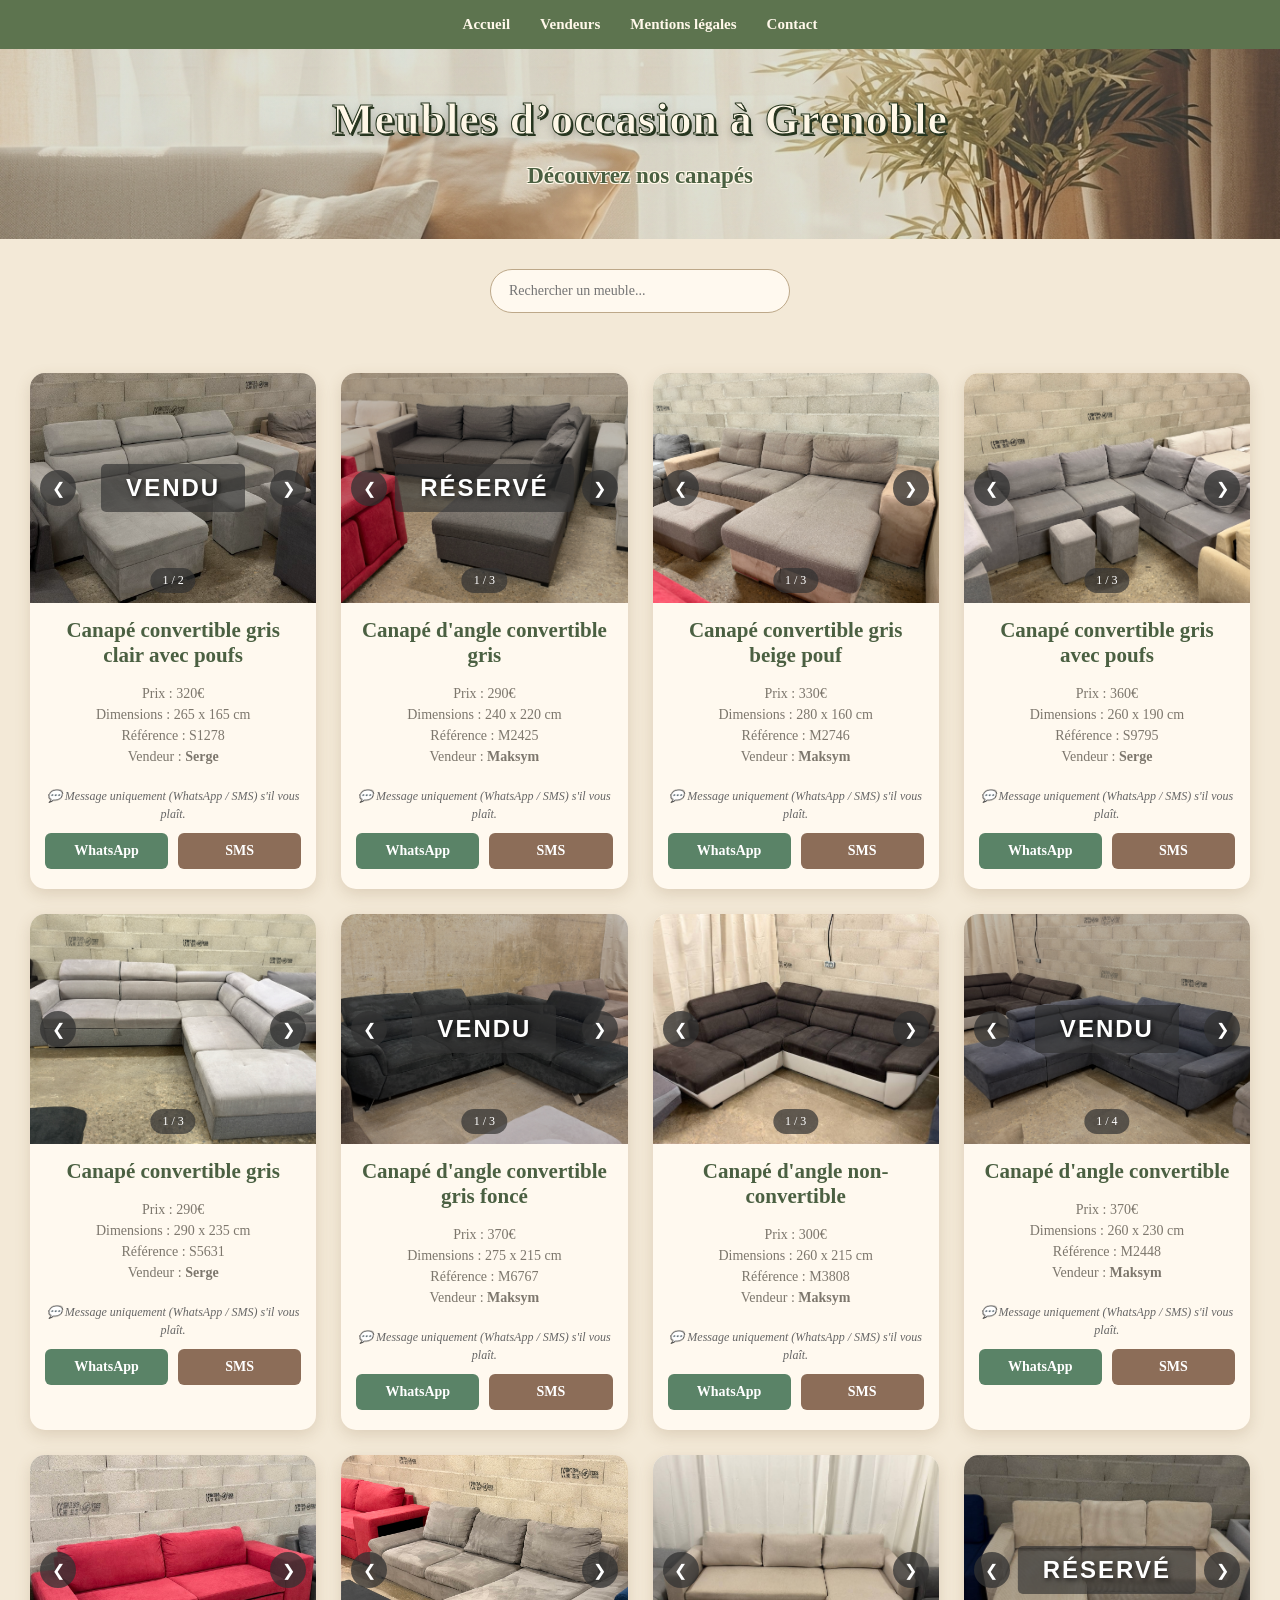
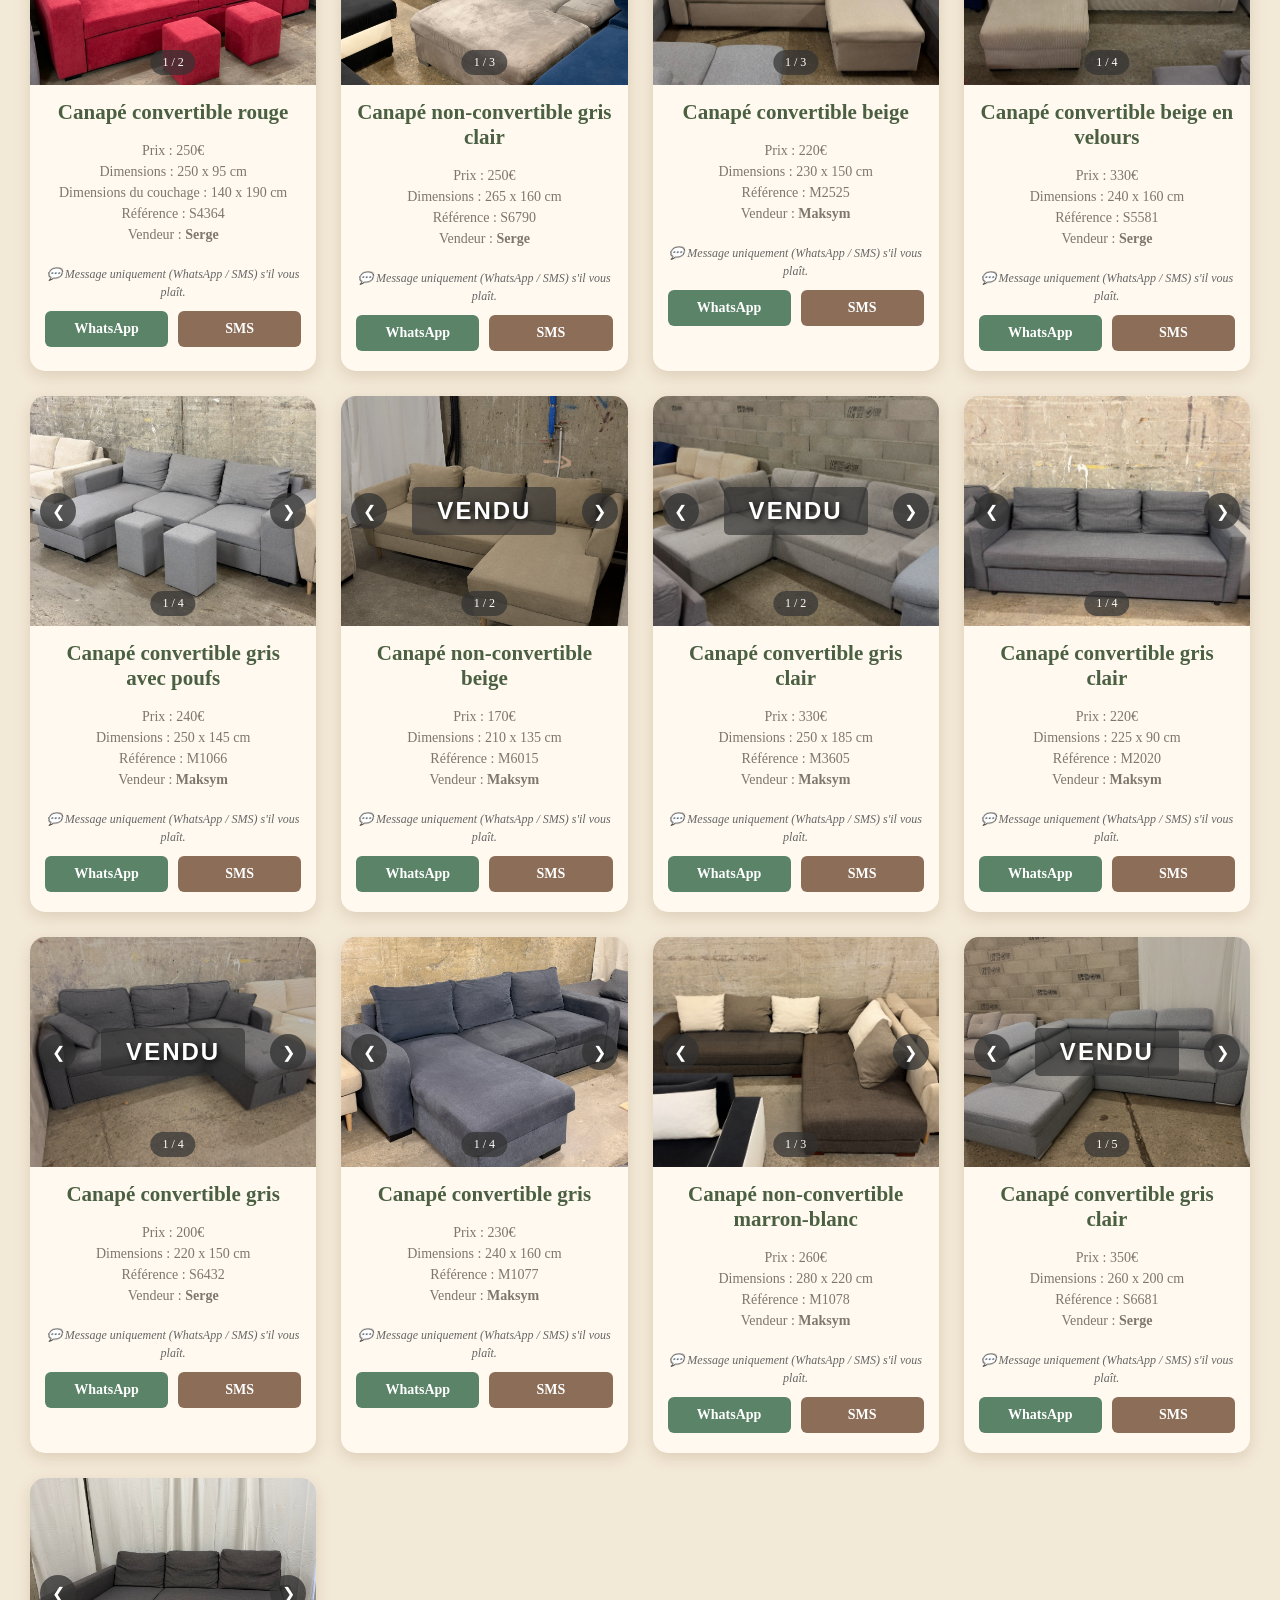
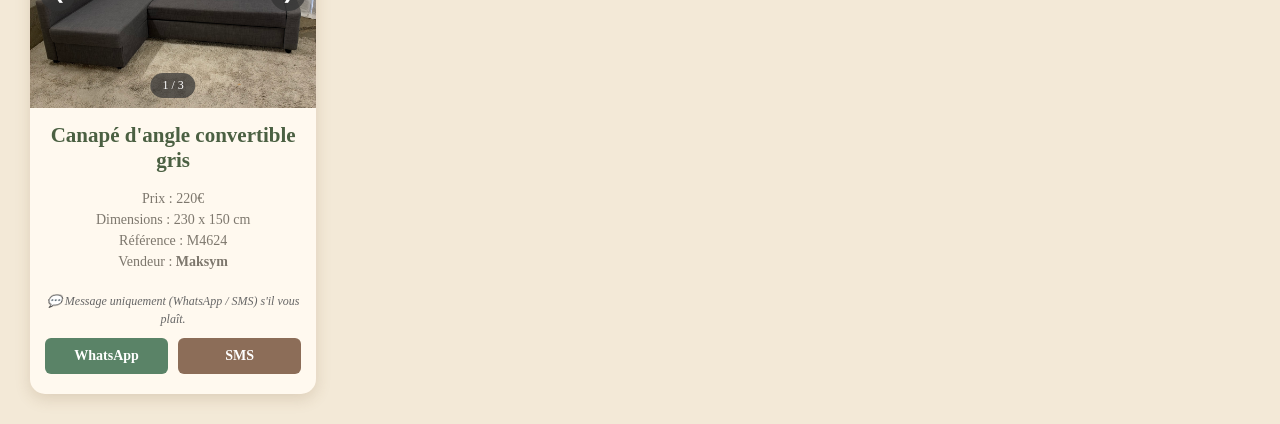
==== index.html @ 98ec1879 "update" ====
<!DOCTYPE html>
<html lang="fr">
  <head>
    <meta charset="UTF-8" />
    <meta name="viewport" content="width=device-width, initial-scale=1.0" />
    <title>Meubles d'occasion à Grenoble</title>
    <link rel="stylesheet" href="style.css" />

    <style>
      /* FENETRE CONTACT */

      .contact-modal {
        display: none;
        position: fixed;
        z-index: 9999;
        inset: 0;
        background: rgba(0, 0, 0, 0.65);
        justify-content: center;
        align-items: center;
        padding: 15px;
      }

      .contact-modal.open {
        display: flex;
      }

      .contact-modal-content {
        position: relative;
        background: #fff9ef;
        color: #4a463d;
        width: 100%;
        max-width: 480px;
        max-height: 90vh;
        overflow-y: auto;
        padding: 30px 20px;
        border-radius: 15px;
        text-align: center;
      }

      .contact-close {
        position: absolute;
        top: 8px;
        right: 15px;
        border: none;
        background: none;
        font-size: 32px;
        cursor: pointer;
        color: #4a463d;
      }

      .contact-modal-content h2 {
        margin-bottom: 15px;
      }

      .contact-modal-content > p {
        line-height: 1.6;
        margin-bottom: 20px;
      }

      .contact-person {
        background: #f3e9d7;
        padding: 18px;
        border-radius: 10px;
        margin-top: 15px;
      }

      .contact-person h3 {
        margin-bottom: 10px;
      }

      .contact-person p {
        margin-bottom: 15px;
      }

      .contact-person a {
        display: block;
        text-decoration: none;
        padding: 11px;
        margin: 9px auto;
        max-width: 230px;
        border-radius: 7px;
      }

      body.modal-open {
        overflow: hidden;
      }
    </style>
  </head>

  <body>
    <!-- NAVIGATION -->
    <nav>
      <a href="index.html">Accueil</a>
      <a href="vendeurs.html">Vendeurs</a>
      <a href="mentions-legales.html">Mentions légales</a>
      <a href="#" id="openContact">Contact</a>
    </nav>

    <!-- HEADER -->
    <header>
      <div class="header-content">
        <h1>Meubles d’occasion à Grenoble</h1>
        <p>Découvrez nos canapés</p>
      </div>
    </header>

    <!-- RECHERCHE -->
    <section class="search">
      <input
        type="text"
        id="searchInput"
        placeholder="Rechercher un meuble..."
      />
    </section>

    <!-- CATALOGUE -->
    <main id="catalog">
      <!-- PRODUIT 1 -->
      <div class="card sold">
        <div class="gallery">
          <img src="canape/griscool1.jpeg" alt="Canapé gris clair - photo 1" />
          <img src="canape/griscool2.jpeg" alt="Canapé gris clair - photo 2" />
        </div>

        <h2>Canapé convertible gris clair avec poufs</h2>
        <p>Prix : 320€</p>
        <p>Dimensions : 265 x 165 cm</p>
        <p>Référence : S1278</p>
        <p class="vendor-info">Vendeur : <strong>Serge</strong></p>

        <p class="contact-note">
          💬 Message uniquement (WhatsApp / SMS) s'il vous plaît.
        </p>

        <div class="contact-buttons">
          <a
            href="https://wa.me/33689306437?text=Bonjour%2C%20je%20suis%20int%C3%A9ress%C3%A9(e)%20par%20le%20canap%C3%A9%20convertible%20gris%20clair%20avec%20poufs.%0A%0AR%C3%A9f%C3%A9rence%20%3A%20S1278%0APrix%20%3A%20320%20%E2%82%AC"
            target="_blank"
            rel="noopener"
            class="btn-wa"
          >
            WhatsApp
          </a>

          <a
            href="sms:+33689306437?body=Bonjour%2C%20je%20suis%20int%C3%A9ress%C3%A9(e)%20par%20le%20canap%C3%A9%20convertible%20gris%20clair%20avec%20poufs.%0A%0AR%C3%A9f%C3%A9rence%20%3A%20S1278%0APrix%20%3A%20320%20%E2%82%AC"
            class="btn-sms"
          >
            SMS
          </a>
        </div>
      </div>

      <!-- PRODUIT 2 -->
      <div class="card reserved">
        <div class="gallery">
          <img src="canape/grisangle1.JPG" alt="Canapé d'angle - photo 1" />
          <img src="canape/grisangle2.JPG" alt="Canapé d'angle - photo 2" />
          <img src="canape/grisangle3.JPG" alt="Canapé d'angle - photo 3" />
        </div>

        <h2>Canapé d'angle convertible gris</h2>
        <p>Prix : 290€</p>
        <p>Dimensions : 240 x 220 cm</p>
        <p>Référence : M2425</p>
        <p class="vendor-info">Vendeur : <strong>Maksym</strong></p>

        <p class="contact-note">
          💬 Message uniquement (WhatsApp / SMS) s'il vous plaît.
        </p>

        <div class="contact-buttons">
          <a
            href="https://wa.me/33743567704?text=Bonjour%2C%20je%20suis%20int%C3%A9ress%C3%A9(e)%20par%20le%20canap%C3%A9%20d%27angle%20convertible%20gris.%0A%0AR%C3%A9f%C3%A9rence%20%3A%20M2425%0APrix%20%3A%20290%20%E2%82%AC"
            target="_blank"
            rel="noopener"
            class="btn-wa"
          >
            WhatsApp
          </a>

          <a
            href="sms:+33743567704?body=Bonjour%2C%20je%20suis%20int%C3%A9ress%C3%A9(e)%20par%20le%20canap%C3%A9%20d%27angle%20convertible%20gris.%0A%0AR%C3%A9f%C3%A9rence%20%3A%20M2425%0APrix%20%3A%20290%20%E2%82%AC"
            class="btn-sms"
          >
            SMS
          </a>
        </div>
      </div>

      <!-- PRODUIT 3 -->
      <div class="card">
        <div class="gallery">
          <img src="canape/gold1.JPG" alt="Canapé gris clair - photo 1" />
          <img src="canape/gold2.JPG" alt="Canapé gris clair - photo 2" />
          <img src="canape/gold3.JPG" alt="Canapé gris clair - photo 3" />
        </div>

        <h2>Canapé convertible gris beige pouf</h2>
        <p>Prix : 330€</p>
        <p>Dimensions : 280 x 160 cm</p>
        <p>Référence : M2746</p>
        <p class="vendor-info">Vendeur : <strong>Maksym</strong></p>

        <p class="contact-note">
          💬 Message uniquement (WhatsApp / SMS) s'il vous plaît.
        </p>

        <div class="contact-buttons">
          <a
            href="https://wa.me/33743567704?text=Bonjour%2C%20je%20suis%20int%C3%A9ress%C3%A9(e)%20par%20le%20canap%C3%A9%20convertible%20gris%20beige%20avec%20pouf.%0A%0AR%C3%A9f%C3%A9rence%20%3A%20M2746%0APrix%20%3A%20330%20%E2%82%AC"
            target="_blank"
            rel="noopener"
            class="btn-wa"
          >
            WhatsApp
          </a>

          <a
            href="sms:+33743567704?body=Bonjour%2C%20je%20suis%20int%C3%A9ress%C3%A9(e)%20par%20le%20canap%C3%A9%20convertible%20gris%20beige%20avec%20pouf.%0A%0AR%C3%A9f%C3%A9rence%20%3A%20M2746%0APrix%20%3A%20330%20%E2%82%AC"
            class="btn-sms"
          >
            SMS
          </a>
        </div>
      </div>

      <!-- PRODUIT 4 -->
      <div class="card">
        <div class="gallery">
          <img src="canape/grandpouf1.JPG" alt="Canapé gris clair - photo 1" />
          <img src="canape/grandpouf2.JPG" alt="Canapé gris clair - photo 2" />
          <img src="canape/grandpouf3.JPG" alt="Canapé gris clair - photo 3" />
        </div>

        <h2>Canapé convertible gris avec poufs</h2>
        <p>Prix : 360€</p>
        <p>Dimensions : 260 x 190 cm</p>
        <p>Référence : S9795</p>
        <p class="vendor-info">Vendeur : <strong>Serge</strong></p>

        <p class="contact-note">
          💬 Message uniquement (WhatsApp / SMS) s'il vous plaît.
        </p>

        <div class="contact-buttons">
          <a
            href="https://wa.me/33689306437?text=Bonjour%2C%20je%20suis%20int%C3%A9ress%C3%A9(e)%20par%20le%20canap%C3%A9%20convertible%20gris%20avec%20poufs.%0A%0AR%C3%A9f%C3%A9rence%20%3A%20S9795%0APrix%20%3A%20360%20%E2%82%AC"
            target="_blank"
            rel="noopener"
            class="btn-wa"
          >
            WhatsApp
          </a>

          <a
            href="sms:+33689306437?body=Bonjour%2C%20je%20suis%20int%C3%A9ress%C3%A9(e)%20par%20le%20canap%C3%A9%20convertible%20gris%20avec%20poufs.%0A%0AR%C3%A9f%C3%A9rence%20%3A%20S9795%0APrix%20%3A%20360%20%E2%82%AC"
            class="btn-sms"
          >
            SMS
          </a>
        </div>
      </div>

      <!-- PRODUIT 5 -->
      <div class="card">
        <div class="gallery">
          <img src="canape/grisgrand1.JPG" alt="Canapé gris clair - photo 1" />
          <img src="canape/grisgrand2.JPG" alt="Canapé gris clair - photo 2" />
          <img src="canape/grisgrand3.JPG" alt="Canapé gris clair - photo 3" />
        </div>

        <h2>Canapé convertible gris</h2>
        <p>Prix : 290€</p>
        <p>Dimensions : 290 x 235 cm</p>
        <p>Référence : S5631</p>
        <p class="vendor-info">Vendeur : <strong>Serge</strong></p>

        <p class="contact-note">
          💬 Message uniquement (WhatsApp / SMS) s'il vous plaît.
        </p>

        <div class="contact-buttons">
          <a
            href="https://wa.me/33689306437?text=Bonjour%2C%20je%20suis%20int%C3%A9ress%C3%A9(e)%20par%20le%20canap%C3%A9%20convertible%20gris.%0A%0AR%C3%A9f%C3%A9rence%20%3A%20S5631%0APrix%20%3A%20290%20%E2%82%AC"
            target="_blank"
            rel="noopener"
            class="btn-wa"
          >
            WhatsApp
          </a>

          <a
            href="sms:+33689306437?body=Bonjour%2C%20je%20suis%20int%C3%A9ress%C3%A9(e)%20par%20le%20canap%C3%A9%20convertible%20gris.%0A%0AR%C3%A9f%C3%A9rence%20%3A%20S5631%0APrix%20%3A%20290%20%E2%82%AC"
            class="btn-sms"
          >
            SMS
          </a>
        </div>
      </div>

      <!-- PRODUIT 6 -->
      <div class="card sold">
        <div class="gallery">
          <img src="canape/noirgrand1.JPG" alt="Canapé d'angle - photo 1" />
          <img src="canape/noirgrand2.JPG" alt="Canapé d'angle - photo 2" />
          <img src="canape/noirgrand3.JPG" alt="Canapé d'angle - photo 3" />
        </div>

        <h2>Canapé d'angle convertible gris foncé</h2>
        <p>Prix : 370€</p>
        <p>Dimensions : 275 x 215 cm</p>
        <p>Référence : M6767</p>
        <p class="vendor-info">Vendeur : <strong>Maksym</strong></p>

        <p class="contact-note">
          💬 Message uniquement (WhatsApp / SMS) s'il vous plaît.
        </p>

        <div class="contact-buttons">
          <a
            href="https://wa.me/33743567704?text=Bonjour%2C%20je%20suis%20int%C3%A9ress%C3%A9(e)%20par%20le%20canap%C3%A9%20d%27angle%20convertible%20gris%20fonc%C3%A9.%0A%0AR%C3%A9f%C3%A9rence%20%3A%20M6767%0APrix%20%3A%20370%20%E2%82%AC"
            target="_blank"
            rel="noopener"
            class="btn-wa"
          >
            WhatsApp
          </a>

          <a
            href="sms:+33743567704?body=Bonjour%2C%20je%20suis%20int%C3%A9ress%C3%A9(e)%20par%20le%20canap%C3%A9%20d%27angle%20convertible%20gris%20fonc%C3%A9.%0A%0AR%C3%A9f%C3%A9rence%20%3A%20M6767%0APrix%20%3A%20370%20%E2%82%AC"
            class="btn-sms"
          >
            SMS
          </a>
        </div>
      </div>

      <!-- PRODUIT 7 -->
      <div class="card">
        <div class="gallery">
          <img src="canape/noirneuf1.jpeg" alt="Canapé d'angle - photo 1" />
          <img src="canape/noirneuf2.jpeg" alt="Canapé d'angle - photo 2" />
          <img src="canape/noirneuf3.jpeg" alt="Canapé d'angle - photo 3" />
        </div>

        <h2>Canapé d'angle non-convertible</h2>
        <p>Prix : 300€</p>
        <p>Dimensions : 260 x 215 cm</p>
        <p>Référence : M3808</p>
        <p class="vendor-info">Vendeur : <strong>Maksym</strong></p>

        <p class="contact-note">
          💬 Message uniquement (WhatsApp / SMS) s'il vous plaît.
        </p>

        <div class="contact-buttons">
          <a
            href="https://wa.me/33743567704?text=Bonjour%2C%20je%20suis%20int%C3%A9ress%C3%A9(e)%20par%20le%20canap%C3%A9%20d%27angle%20non-convertible.%0A%0AR%C3%A9f%C3%A9rence%20%3A%20M3808%0APrix%20%3A%20300%20%E2%82%AC"
            target="_blank"
            rel="noopener"
            class="btn-wa"
          >
            WhatsApp
          </a>

          <a
            href="sms:+33743567704?body=Bonjour%2C%20je%20suis%20int%C3%A9ress%C3%A9(e)%20par%20le%20canap%C3%A9%20d%27angle%20non-convertible.%0A%0AR%C3%A9f%C3%A9rence%20%3A%20M3808%0APrix%20%3A%20300%20%E2%82%AC"
            class="btn-sms"
          >
            SMS
          </a>
        </div>
      </div>

      <!-- PRODUIT 8 -->
      <div class="card sold">
        <div class="gallery">
          <img src="canape/bleugris1.JPG" alt="Canapé bleu gris - photo 1" />
          <img src="canape/bleugris2.JPG" alt="Canapé bleu gris - photo 2" />
          <img src="canape/bleugris3.JPG" alt="Canapé bleu gris - photo 3" />
          <img src="canape/bleugris4.JPG" alt="Canapé bleu gris - photo 4" />
        </div>

        <h2>Canapé d'angle convertible</h2>
        <p>Prix : 370€</p>
        <p>Dimensions : 260 x 230 cm</p>
        <p>Référence : M2448</p>
        <p class="vendor-info">Vendeur : <strong>Maksym</strong></p>

        <p class="contact-note">
          💬 Message uniquement (WhatsApp / SMS) s'il vous plaît.
        </p>

        <div class="contact-buttons">
          <a
            href="https://wa.me/33743567704?text=Bonjour%2C%20je%20suis%20int%C3%A9ress%C3%A9(e)%20par%20le%20canap%C3%A9%20d%27angle%20convertible.%0A%0AR%C3%A9f%C3%A9rence%20%3A%20M2448%0APrix%20%3A%20370%20%E2%82%AC"
            target="_blank"
            rel="noopener"
            class="btn-wa"
          >
            WhatsApp
          </a>

          <a
            href="sms:+33743567704?body=Bonjour%2C%20je%20suis%20int%C3%A9ress%C3%A9(e)%20par%20le%20canap%C3%A9%20d%27angle%20convertible.%0A%0AR%C3%A9f%C3%A9rence%20%3A%20M2448%0APrix%20%3A%20370%20%E2%82%AC"
            class="btn-sms"
          >
            SMS
          </a>
        </div>
      </div>

      <!-- PRODUIT 9 -->
      <div class="card">
        <div class="gallery">
          <img src="canape/rouge1.jpeg" alt="Canapé rouge - photo 1" />
          <img src="canape/rouge2.jpeg" alt="Canapé rouge - photo 2" />

          <!-- Pour ajouter des photos :
                <img src="canape/rouge2.jpeg" alt="Canapé rouge - photo 2">
                <img src="canape/rouge3.jpeg" alt="Canapé rouge - photo 3">
                -->
        </div>

        <h2>Canapé convertible rouge</h2>
        <p>Prix : 250€</p>
        <p>Dimensions : 250 x 95 cm</p>
        <p>Dimensions du couchage : 140 x 190 cm</p>
        <p>Référence : S4364</p>
        <p class="vendor-info">Vendeur : <strong>Serge</strong></p>

        <p class="contact-note">
          💬 Message uniquement (WhatsApp / SMS) s'il vous plaît.
        </p>

        <div class="contact-buttons">
          <a
            href="https://wa.me/33689306437?text=Bonjour%2C%20je%20suis%20int%C3%A9ress%C3%A9(e)%20par%20le%20canap%C3%A9%20convertible%20rouge.%0A%0AR%C3%A9f%C3%A9rence%20%3A%20S4364%0APrix%20%3A%20250%20%E2%82%AC"
            target="_blank"
            rel="noopener"
            class="btn-wa"
          >
            WhatsApp
          </a>

          <a
            href="sms:+33689306437?body=Bonjour%2C%20je%20suis%20int%C3%A9ress%C3%A9(e)%20par%20le%20canap%C3%A9%20convertible%20rouge.%0A%0AR%C3%A9f%C3%A9rence%20%3A%20S4364%0APrix%20%3A%20250%20%E2%82%AC"
            class="btn-sms"
          >
            SMS
          </a>
        </div>
      </div>

      <!-- PRODUIT 10 -->
      <div class="card">
        <div class="gallery">
          <img src="canape/grisclair1.jpg" alt="Canapé gris clair - photo 1" />
          <img src="canape/grisclair2.jpeg" alt="Canapé gris clair - photo 2" />
          <img src="canape/grisclair3.jpeg" alt="Canapé gris clair - photo 3" />
        </div>

        <h2>Canapé non-convertible gris clair</h2>
        <p>Prix : 250€</p>
        <p>Dimensions : 265 x 160 cm</p>
        <p>Référence : S6790</p>
        <p class="vendor-info">Vendeur : <strong>Serge</strong></p>

        <p class="contact-note">
          💬 Message uniquement (WhatsApp / SMS) s'il vous plaît.
        </p>

        <div class="contact-buttons">
          <a
            href="https://wa.me/33689306437?text=Bonjour%2C%20je%20suis%20int%C3%A9ress%C3%A9(e)%20par%20le%20canap%C3%A9%20non-convertible%20gris%20clair.%0A%0AR%C3%A9f%C3%A9rence%20%3A%20S6790%0APrix%20%3A%20250%20%E2%82%AC"
            target="_blank"
            rel="noopener"
            class="btn-wa"
          >
            WhatsApp
          </a>

          <a
            href="sms:+33689306437?body=Bonjour%2C%20je%20suis%20int%C3%A9ress%C3%A9(e)%20par%20le%20canap%C3%A9%20non-convertible%20gris%20clair.%0A%0AR%C3%A9f%C3%A9rence%20%3A%20S6790%0APrix%20%3A%20250%20%E2%82%AC"
            class="btn-sms"
          >
            SMS
          </a>
        </div>
      </div>

      <!-- PRODUIT 11 -->
      <div class="card">
        <div class="gallery">
          <img src="canape/beigecoffre1.jpeg" alt="Canape beige - photo 1" />
          <img src="canape/beigecoffre2.jpeg" alt="Canape beige - photo 2" />
          <img src="canape/beigecoffre3.JPG" alt="Canape beige - photo 3" />
        </div>

        <h2>Canapé convertible beige</h2>
        <p>Prix : 220€</p>
        <p>Dimensions : 230 x 150 cm</p>
        <p>Référence : M2525</p>
        <p class="vendor-info">Vendeur : <strong>Maksym</strong></p>

        <p class="contact-note">
          💬 Message uniquement (WhatsApp / SMS) s'il vous plaît.
        </p>

        <div class="contact-buttons">
          <a
            href="https://wa.me/33743567704?text=Bonjour%2C%20je%20suis%20int%C3%A9ress%C3%A9(e)%20par%20le%20canap%C3%A9%20non-convertible%20beige.%0A%0AR%C3%A9f%C3%A9rence%20%3A%20M2525%0APrix%20%3A%20220%20%E2%82%AC"
            target="_blank"
            rel="noopener"
            class="btn-wa"
          >
            WhatsApp
          </a>

          <a
            href="sms:+33743567704?body=Bonjour%2C%20je%20suis%20int%C3%A9ress%C3%A9(e)%20par%20le%20canap%C3%A9%20non-convertible%20beige.%0A%0AR%C3%A9f%C3%A9rence%20%3A%20M2525%0APrix%20%3A%20220%20%E2%82%AC"
            class="btn-sms"
          >
            SMS
          </a>
        </div>
      </div>

      <!-- PRODUIT 12 -->
      <div class="card reserved">
        <div class="gallery">
          <img
            src="canape/beigevelours1.jpeg"
            alt="Canape beige velours - photo 1"
          />
          <img
            src="canape/beigevelours2.jpeg"
            alt="Canape beige velours - photo 2"
          />
          <img
            src="canape/beigevelours3.jpeg"
            alt="Canape beige velours - photo 3"
          />
          <img
            src="canape/beigevelours4.jpeg"
            alt="Canape beige velours - photo 4"
          />
        </div>

        <h2>Canapé convertible beige en velours</h2>
        <p>Prix : 330€</p>
        <p>Dimensions : 240 x 160 cm</p>
        <p>Référence : S5581</p>
        <p class="vendor-info">Vendeur : <strong>Serge</strong></p>

        <p class="contact-note">
          💬 Message uniquement (WhatsApp / SMS) s'il vous plaît.
        </p>

        <div class="contact-buttons">
          <a
            href="https://wa.me/33689306437?text=Bonjour%2C%20je%20suis%20int%C3%A9ress%C3%A9(e)%20par%20le%20canap%C3%A9%20convertible%20beige%20en%20velours.%0A%0AR%C3%A9f%C3%A9rence%20%3A%20S5581%0APrix%20%3A%20330%20%E2%82%AC"
            target="_blank"
            rel="noopener"
            class="btn-wa"
          >
            WhatsApp
          </a>

          <a
            href="sms:+33689306437?body=Bonjour%2C%20je%20suis%20int%C3%A9ress%C3%A9(e)%20par%20le%20canap%C3%A9%20convertible%20beige%20en%20velours.%0A%0AR%C3%A9f%C3%A9rence%20%3A%20S5581%0APrix%20%3A%20330%20%E2%82%AC"
            class="btn-sms"
          >
            SMS
          </a>
        </div>
      </div>

      <!-- PRODUIT 13 -->
      <div class="card">
        <div class="gallery">
          <img src="canape/grispouf1.jpeg" alt="Canapé gris pouf - photo 1" />
          <img src="canape/grispouf2.jpeg" alt="Canapé gris pouf - photo 2" />
          <img src="canape/grispouf3.jpeg" alt="Canapé gris pouf - photo 3" />
          <img src="canape/grispouf4.jpg" alt="Canapé gris pouf - photo 4" />
        </div>

        <h2>Canapé convertible gris avec poufs</h2>
        <p>Prix : 240€</p>
        <p>Dimensions : 250 x 145 cm</p>
        <p>Référence : M1066</p>
        <p class="vendor-info">Vendeur : <strong>Maksym</strong></p>

        <p class="contact-note">
          💬 Message uniquement (WhatsApp / SMS) s'il vous plaît.
        </p>

        <div class="contact-buttons">
          <a
            href="https://wa.me/33743567704?text=Bonjour%2C%20je%20suis%20int%C3%A9ress%C3%A9(e)%20par%20le%20canap%C3%A9%20convertible%20gris%20avec%20poufs.%0A%0AR%C3%A9f%C3%A9rence%20%3A%20M1066%0APrix%20%3A%20240%20%E2%82%AC"
            target="_blank"
            rel="noopener"
            class="btn-wa"
          >
            WhatsApp
          </a>

          <a
            href="sms:+33743567704?body=Bonjour%2C%20je%20suis%20int%C3%A9ress%C3%A9(e)%20par%20le%20canap%C3%A9%20convertible%20gris%20avec%20poufs.%0A%0AR%C3%A9f%C3%A9rence%20%3A%20M1066%0APrix%20%3A%20240%20%E2%82%AC"
            class="btn-sms"
          >
            SMS
          </a>
        </div>
      </div>

      <!-- PRODUIT 14 -->
      <div class="card sold">
        <div class="gallery">
          <img
            src="canape/petitbeige1.jpg"
            alt="Canapé beige petit - photo 1"
          />
          <img
            src="canape/petitbeige2.jpg"
            alt="Canapé beige petit - photo 2"
          />
        </div>

        <h2>Canapé non-convertible beige</h2>
        <p>Prix : 170€</p>
        <p>Dimensions : 210 x 135 cm</p>
        <p>Référence : M6015</p>
        <p class="vendor-info">Vendeur : <strong>Maksym</strong></p>

        <p class="contact-note">
          💬 Message uniquement (WhatsApp / SMS) s'il vous plaît.
        </p>

        <div class="contact-buttons">
          <a
            href="https://wa.me/33743567704?text=Bonjour%2C%20je%20suis%20int%C3%A9ress%C3%A9(e)%20par%20le%20canap%C3%A9%20non-convertible%20beige.%0A%0AR%C3%A9f%C3%A9rence%20%3A%20M6015%0APrix%20%3A%20170%20%E2%82%AC"
            target="_blank"
            rel="noopener"
            class="btn-wa"
          >
            WhatsApp
          </a>

          <a
            href="sms:+33743567704?body=Bonjour%2C%20je%20suis%20int%C3%A9ress%C3%A9(e)%20par%20le%20canap%C3%A9%20non-convertible%20beige.%0A%0AR%C3%A9f%C3%A9rence%20%3A%20M6015%0APrix%20%3A%20170%20%E2%82%AC"
            class="btn-sms"
          >
            SMS
          </a>
        </div>
      </div>

      <!-- PRODUIT 15 -->
      <div class="card sold">
        <div class="gallery">
          <img src="canape/grisbutton1.jpeg" alt="Canape gris - photo 1" />
          <img src="canape/grisbutton2.jpeg" alt="Canape gris - photo 2" />
        </div>

        <h2>Canapé convertible gris clair</h2>
        <p>Prix : 330€</p>
        <p>Dimensions : 250 x 185 cm</p>
        <p>Référence : M3605</p>
        <p class="vendor-info">Vendeur : <strong>Maksym</strong></p>

        <p class="contact-note">
          💬 Message uniquement (WhatsApp / SMS) s'il vous plaît.
        </p>

        <div class="contact-buttons">
          <a
            href="https://wa.me/33743567704?text=Bonjour%2C%20je%20suis%20int%C3%A9ress%C3%A9(e)%20par%20le%20canap%C3%A9%20convertible%20gris%20clair.%0A%0AR%C3%A9f%C3%A9rence%20%3A%20M3605%0APrix%20%3A%20330%20%E2%82%AC"
            target="_blank"
            rel="noopener"
            class="btn-wa"
          >
            WhatsApp
          </a>

          <a
            href="sms:+33743567704?body=Bonjour%2C%20je%20suis%20int%C3%A9ress%C3%A9(e)%20par%20le%20canap%C3%A9%20convertible%20gris%20clair.%0A%0AR%C3%A9f%C3%A9rence%20%3A%20M3605%0APrix%20%3A%20330%20%E2%82%AC"
            class="btn-sms"
          >
            SMS
          </a>
        </div>
      </div>

      <!-- PRODUIT 16 -->
      <div class="card">
        <div class="gallery">
          <img
            src="canape/lanosgris1.jpeg"
            alt="Canapé gris clair lanos - photo 1"
          />
          <img
            src="canape/lanosgris2.jpeg"
            alt="Canapé gris clair lanos - photo 2"
          />
          <img
            src="canape/lanosgris3.jpeg"
            alt="Canapé gris clair lanos - photo 3"
          />
          <img
            src="canape/lanosgris4.jpeg"
            alt="Canapé gris clair lanos - photo 4"
          />
        </div>

        <h2>Canapé convertible gris clair</h2>
        <p>Prix : 220€</p>
        <p>Dimensions : 225 x 90 cm</p>
        <p>Référence : M2020</p>
        <p class="vendor-info">Vendeur : <strong>Maksym</strong></p>

        <p class="contact-note">
          💬 Message uniquement (WhatsApp / SMS) s'il vous plaît.
        </p>

        <div class="contact-buttons">
          <a
            href="https://wa.me/33743567704?text=Bonjour%2C%20je%20suis%20int%C3%A9ress%C3%A9(e)%20par%20le%20canap%C3%A9%20convertible%20gris%20clair.%0A%0AR%C3%A9f%C3%A9rence%20%3A%20M2020%0APrix%20%3A%20220%20%E2%82%AC"
            target="_blank"
            rel="noopener"
            class="btn-wa"
          >
            WhatsApp
          </a>

          <a
            href="sms:+33743567704?body=Bonjour%2C%20je%20suis%20int%C3%A9ress%C3%A9(e)%20par%20le%20canap%C3%A9%20convertible%20gris%20clair.%0A%0AR%C3%A9f%C3%A9rence%20%3A%20M2020%0APrix%20%3A%20220%20%E2%82%AC"
            class="btn-sms"
          >
            SMS
          </a>
        </div>
      </div>

      <!-- PRODUIT 17 -->
      <div class="card sold">
        <div class="gallery">
          <img src="canape/grisfonce1.jpeg" alt="Canapé gris fonce - photo 1" />
          <img src="canape/grisfonce2.jpeg" alt="Canapé gris fonce - photo 2" />
          <img src="canape/grisfonce3.jpeg" alt="Canapé gris fonce - photo 3" />
          <img src="canape/grisfonce4.jpeg" alt="Canapé gris fonce - photo 4" />
        </div>
        <h2>Canapé convertible gris</h2>
        <p>Prix : 200€</p>
        <p>Dimensions : 220 x 150 cm</p>
        <p>Référence : S6432</p>
        <p class="vendor-info">Vendeur : <strong>Serge</strong></p>

        <p class="contact-note">
          💬 Message uniquement (WhatsApp / SMS) s'il vous plaît.
        </p>

        <div class="contact-buttons">
          <a
            href="https://wa.me/33689306437?text=Bonjour%2C%20je%20suis%20int%C3%A9ress%C3%A9(e)%20par%20le%20canap%C3%A9%20convertible%20gris.%0A%0AR%C3%A9f%C3%A9rence%20%3A%20S6432%0APrix%20%3A%20200%20%E2%82%AC"
            target="_blank"
            rel="noopener"
            class="btn-wa"
          >
            WhatsApp
          </a>

          <a
            href="sms:+33689306437?body=Bonjour%2C%20je%20suis%20int%C3%A9ress%C3%A9(e)%20par%20le%20canap%C3%A9%20convertible%20gris.%0A%0AR%C3%A9f%C3%A9rence%20%3A%20S6432%0APrix%20%3A%20200%20%E2%82%AC"
            class="btn-sms"
          >
            SMS
          </a>
        </div>
      </div>

      <!-- PRODUIT 18 -->
      <div class="card">
        <div class="gallery">
          <img src="canape/velours1.JPG" alt="Canapé gris velours - photo 1" />
          <img src="canape/velours2.JPG" alt="Canapé gris velours - photo 2" />
          <img src="canape/velours2.JPG" alt="Canapé gris velours - photo 2" />
          <img src="canape/velours2.JPG" alt="Canapé gris velours - photo 2" />
        </div>

        <h2>Canapé convertible gris</h2>
        <p>Prix : 230€</p>
        <p>Dimensions : 240 x 160 cm</p>
        <p>Référence : M1077</p>
        <p class="vendor-info">Vendeur : <strong>Maksym</strong></p>

        <p class="contact-note">
          💬 Message uniquement (WhatsApp / SMS) s'il vous plaît.
        </p>

        <div class="contact-buttons">
          <a
            href="https://wa.me/33743567704?text=Bonjour%2C%20je%20suis%20int%C3%A9ress%C3%A9(e)%20par%20le%20canap%C3%A9%20convertible%20gris.%0A%0AR%C3%A9f%C3%A9rence%20%3A%20M1077%0APrix%20%3A%20230%20%E2%82%AC"
            target="_blank"
            rel="noopener"
            class="btn-wa"
          >
            WhatsApp
          </a>

          <a
            href="sms:+33743567704?body=Bonjour%2C%20je%20suis%20int%C3%A9ress%C3%A9(e)%20par%20le%20canap%C3%A9%20convertible%20gris.%0A%0AR%C3%A9f%C3%A9rence%20%3A%20M1077%0APrix%20%3A%20230%20%E2%82%AC"
            class="btn-sms"
          >
            SMS
          </a>
        </div>
      </div>

      <!-- PRODUIT 19 -->
      <div class="card">
        <div class="gallery">
          <img src="canape/blancgris1.JPG" alt="Canapé marron-gris - photo 1" />
          <img src="canape/blancgris2.JPG" alt="Canapé marron-gris - photo 2" />
          <img src="canape/blancgris3.JPG" alt="Canapé marron-gris - photo 3" />
        </div>

        <h2>Canapé non-convertible marron-blanc</h2>
        <p>Prix : 260€</p>
        <p>Dimensions : 280 x 220 cm</p>
        <p>Référence : M1078</p>
        <p class="vendor-info">Vendeur : <strong>Maksym</strong></p>

        <p class="contact-note">
          💬 Message uniquement (WhatsApp / SMS) s'il vous plaît.
        </p>
        <div class="contact-buttons">
          <a
            href="https://wa.me/33743567704?text=Bonjour%2C%20je%20suis%20int%C3%A9ress%C3%A9(e)%20par%20le%20canap%C3%A9%20non-convertible%20gris-blanc.%0A%0AR%C3%A9f%C3%A9rence%20%3A%20M1078%0APrix%20%3A%20260%20%E2%82%AC"
            target="_blank"
            rel="noopener"
            class="btn-wa"
          >
            WhatsApp
          </a>

          <a
            href="sms:+33743567704?body=Bonjour%2C%20je%20suis%20int%C3%A9ress%C3%A9(e)%20par%20le%20canap%C3%A9%20non-convertible%20gris-blanc.%0A%0AR%C3%A9f%C3%A9rence%20%3A%20M1078%0APrix%20%3A%20260%20%E2%82%AC"
            class="btn-sms"
          >
            SMS
          </a>
        </div>
      </div>

      <!-- PRODUIT 20 -->
      <div class="card sold">
        <div class="gallery">
          <img src="canape/clair1.jpg" alt="Canapé gris clair - photo 1" />
          <img src="canape/clair2.jpg" alt="Canapé gris clair - photo 2" />
          <img src="canape/clair3.jpg" alt="Canapé gris clair - photo 3" />
          <img src="canape/clair4.jpg" alt="Canapé gris clair - photo 4" />
          <img src="canape/clair5.jpg" alt="Canapé gris clair - photo 5" />
        </div>

        <h2>Canapé convertible gris clair</h2>
        <p>Prix : 350€</p>
        <p>Dimensions : 260 x 200 cm</p>
        <p>Référence : S6681</p>
        <p class="vendor-info">Vendeur : <strong>Serge</strong></p>

        <p class="contact-note">
          💬 Message uniquement (WhatsApp / SMS) s'il vous plaît.
        </p>

        <div class="contact-buttons">
          <a
            href="https://wa.me/33689306437?text=Bonjour%2C%20je%20suis%20int%C3%A9ress%C3%A9(e)%20par%20le%20canap%C3%A9%20convertible%20gris%20clair.%0A%0AR%C3%A9f%C3%A9rence%20%3A%20S6681%0APrix%20%3A%20350%20%E2%82%AC"
            target="_blank"
            rel="noopener"
            class="btn-wa"
          >
            WhatsApp
          </a>

          <a
            href="sms:+33689306437?body=Bonjour%2C%20je%20suis%20int%C3%A9ress%C3%A9(e)%20par%20le%20canap%C3%A9%20convertible%20gris%20clair.%0A%0AR%C3%A9f%C3%A9rence%20%3A%20S6681%0APrix%20%3A%20350%20%E2%82%AC"
            class="btn-sms"
          >
            SMS
          </a>
        </div>
      </div>

      <!-- PRODUIT 21 -->
      <div class="card">
        <div class="gallery">
          <img src="canape/lanosgris1.jpg" alt="Canapé d'angle - photo 1" />
          <img src="canape/lanosgris2.jpg" alt="Canapé d'angle - photo 2" />
          <img src="canape/lanosgris3.jpg" alt="Canapé d'angle - photo 3" />
        </div>

        <h2>Canapé d'angle convertible gris</h2>
        <p>Prix : 220€</p>
        <p>Dimensions : 230 x 150 cm</p>
        <p>Référence : M4624</p>
        <p class="vendor-info">Vendeur : <strong>Maksym</strong></p>

        <p class="contact-note">
          💬 Message uniquement (WhatsApp / SMS) s'il vous plaît.
        </p>

        <div class="contact-buttons">
          <a
            href="https://wa.me/33743567704?text=Bonjour%2C%20je%20suis%20int%C3%A9ress%C3%A9(e)%20par%20le%20canap%C3%A9%20d%27angle%20convertible%20gris.%0A%0AR%C3%A9f%C3%A9rence%20%3A%20M4624%0APrix%20%3A%20220%20%E2%82%AC"
            target="_blank"
            rel="noopener"
            class="btn-wa"
          >
            WhatsApp
          </a>

          <a
            href="sms:+33743567704?body=Bonjour%2C%20je%20suis%20int%C3%A9ress%C3%A9(e)%20par%20le%20canap%C3%A9%20d%27angle%20convertible%20gris.%0A%0AR%C3%A9f%C3%A9rence%20%3A%20M4624%0APrix%20%3A%20220%20%E2%82%AC"
            class="btn-sms"
          >
            SMS
          </a>
        </div>
      </div>
    </main>

    <!-- FENETRE CONTACT -->
    <div class="contact-modal" id="contactModal">
      <div class="contact-modal-content">
        <button
          class="contact-close"
          id="closeContact"
          type="button"
          aria-label="Fermer"
        >
          ×
        </button>

        <h2>Contact</h2>

        <p>
          Vous êtes intéressé par un meuble ? Merci de nous contacter uniquement
          par SMS ou WhatsApp. Nous vous répondrons dès que possible.
        </p>

        <!-- SERGE -->
        <div class="contact-person">
          <h3>Serge</h3>

          <p>📞 +33 6 89 30 64 37</p>

          <a href="sms:+33689306437" class="btn-sms"> Envoyer un SMS </a>

          <a
            href="https://wa.me/33689306437"
            target="_blank"
            rel="noopener"
            class="btn-wa"
          >
            Écrire sur WhatsApp
          </a>
        </div>

        <!-- MAKSYM -->
        <div class="contact-person">
          <h3>Maksym</h3>

          <p>📞 +33 7 43 56 77 04</p>

          <a href="sms:+33743567704" class="btn-sms"> Envoyer un SMS </a>

          <a
            href="https://wa.me/33743567704"
            target="_blank"
            rel="noopener"
            class="btn-wa"
          >
            Écrire sur WhatsApp
          </a>
        </div>
      </div>
    </div>

    <!-- LIGHTBOX PHOTOS -->
    <div class="lightbox" id="lightbox">
      <button
        class="lightbox-close"
        id="lightboxClose"
        aria-label="Fermer"
        type="button"
      >
        ×
      </button>

      <button
        class="lightbox-arrow lightbox-prev"
        id="lightboxPrev"
        aria-label="Photo précédente"
        type="button"
      >
        ❮
      </button>

      <img id="lightboxImage" src="" alt="Photo agrandie" />

      <button
        class="lightbox-arrow lightbox-next"
        id="lightboxNext"
        aria-label="Photo suivante"
        type="button"
      >
        ❯
      </button>
    </div>

    <!-- JAVASCRIPT -->
    <script>
      // RECHERCHE
      const searchInput = document.getElementById("searchInput");
      const cards = document.querySelectorAll(".card");

      searchInput.addEventListener("input", function () {
        const searchText = this.value.toLowerCase();

        cards.forEach(function (card) {
          card.style.display = card.innerText.toLowerCase().includes(searchText)
            ? ""
            : "none";
        });
      });

      // FENETRE CONTACT
      const openContact = document.getElementById("openContact");
      const contactModal = document.getElementById("contactModal");
      const closeContact = document.getElementById("closeContact");

      openContact.addEventListener("click", function (event) {
        event.preventDefault();

        contactModal.classList.add("open");
        document.body.classList.add("modal-open");
      });

      closeContact.addEventListener("click", function () {
        contactModal.classList.remove("open");
        document.body.classList.remove("modal-open");
      });

      contactModal.addEventListener("click", function (event) {
        if (event.target === contactModal) {
          contactModal.classList.remove("open");
          document.body.classList.remove("modal-open");
        }
      });

      // GALERIES
      let activeGallery = [];
      let activeIndex = 0;

      const lightbox = document.getElementById("lightbox");
      const lightboxImage = document.getElementById("lightboxImage");

      function showGalleryImage(index) {
        if (!activeGallery.length) return;

        activeIndex = (index + activeGallery.length) % activeGallery.length;

        lightboxImage.src = activeGallery[activeIndex].src;
        lightboxImage.alt = activeGallery[activeIndex].alt;
      }

      function openLightbox(images, index) {
        activeGallery = images;

        showGalleryImage(index);

        lightbox.classList.add("open");
        document.body.classList.add("no-scroll");
      }

      function closeLightbox() {
        lightbox.classList.remove("open");
        document.body.classList.remove("no-scroll");
      }

      document.querySelectorAll(".gallery").forEach(function (gallery) {
        const images = Array.from(gallery.querySelectorAll("img"));

        if (!images.length) return;

        let currentIndex = 0;

        const prev = document.createElement("button");
        prev.className = "gallery-arrow gallery-prev";
        prev.type = "button";
        prev.textContent = "❮";

        const next = document.createElement("button");
        next.className = "gallery-arrow gallery-next";
        next.type = "button";
        next.textContent = "❯";

        const counter = document.createElement("span");
        counter.className = "gallery-counter";

        gallery.append(prev, next, counter);

        function showImage(index) {
          currentIndex = (index + images.length) % images.length;

          images.forEach(function (img, i) {
            img.classList.toggle("active", i === currentIndex);
          });

          prev.style.display = images.length > 1 ? "block" : "none";

          next.style.display = images.length > 1 ? "block" : "none";

          counter.style.display = images.length > 1 ? "block" : "none";

          counter.textContent = currentIndex + 1 + " / " + images.length;
        }

        prev.addEventListener("click", function (event) {
          event.stopPropagation();
          showImage(currentIndex - 1);
        });

        next.addEventListener("click", function (event) {
          event.stopPropagation();
          showImage(currentIndex + 1);
        });

        images.forEach(function (img, i) {
          img.addEventListener("click", function () {
            openLightbox(images, i);
          });
        });

        showImage(0);
      });

      // LIGHTBOX
      document
        .getElementById("lightboxClose")
        .addEventListener("click", closeLightbox);

      document
        .getElementById("lightboxPrev")
        .addEventListener("click", function () {
          showGalleryImage(activeIndex - 1);
        });

      document
        .getElementById("lightboxNext")
        .addEventListener("click", function () {
          showGalleryImage(activeIndex + 1);
        });

      lightbox.addEventListener("click", function (event) {
        if (event.target === lightbox) {
          closeLightbox();
        }
      });

      // CLAVIER
      document.addEventListener("keydown", function (event) {
        if (event.key === "Escape") {
          contactModal.classList.remove("open");
          document.body.classList.remove("modal-open");

          closeLightbox();
        }

        if (!lightbox.classList.contains("open")) return;

        if (event.key === "ArrowLeft") {
          showGalleryImage(activeIndex - 1);
        }

        if (event.key === "ArrowRight") {
          showGalleryImage(activeIndex + 1);
        }
      });

      // GLISSER AVEC LE DOIGT SUR MOBILE
      let touchStartX = 0;

      lightbox.addEventListener(
        "touchstart",
        function (event) {
          touchStartX = event.changedTouches[0].screenX;
        },
        { passive: true }
      );

      lightbox.addEventListener(
        "touchend",
        function (event) {
          const touchEndX = event.changedTouches[0].screenX;
          const difference = touchEndX - touchStartX;

          if (Math.abs(difference) > 50) {
            showGalleryImage(activeIndex + (difference < 0 ? 1 : -1));
          }
        },
        { passive: true }
      );
    </script>
  </body>
</html>
---- style.css ----
/* ОСНОВНЫЕ НАСТРОЙКИ */

* {
  margin: 0;
  padding: 0;
  box-sizing: border-box;
}

html,
body {
  width: 100%;
  min-height: 100%;
}

body {
  min-height: 100vh;
  display: flex;
  flex-direction: column;
  background: #f3e9d7;
  color: #4a463d;
  font-family: "Merriweather", serif;
}

main {
  flex: 1;
}

/* НАВИГАЦИЯ */

nav {
  width: 100%;
  background: #5d744f;
  display: flex;
  justify-content: center;
  align-items: center;
  gap: 30px;
  padding: 16px;
  flex-wrap: wrap;
}

nav a {
  color: #fff8ea;
  text-decoration: none;
  font-size: 15px;
  font-weight: 600;
  transition: 0.3s;
}

nav a:hover {
  color: #e6d5bc;
}

/* HEADER */

header {
  width: 100%;
  min-height: 190px;
  padding: 40px 20px;
  background-image: linear-gradient(
      rgba(70, 90, 55, 0.18),
      rgba(70, 90, 55, 0.18)
    ),
    url("background.jpeg");
  background-size: cover;
  background-position: center 60%;
  display: flex;
  justify-content: center;
  align-items: center;
  text-align: center;
}

.header-content {
  position: relative;
}

header h1 {
  font-size: 44px;
  line-height: 1.2;
  color: #fff8e8;
  -webkit-text-stroke: 1px #26351f;
  text-shadow: 2px 2px 0 #26351f, 0 3px 8px rgba(0, 0, 0, 0.25);
  font-weight: 700;
  letter-spacing: 1px;
  margin-bottom: 12px;
}

header p {
  font-size: 23px;
  line-height: 1.5;
  color: #4b6042;
  text-shadow: 1px 1px 0 #fff8e8, -1px -1px 0 #fff8e8, 1px -1px 0 #fff8e8,
    -1px 1px 0 #fff8e8;
  font-weight: 700;
}

/* ПОИСК */

.search {
  width: 100%;
  text-align: center;
  margin: 30px 0;
}

.search input {
  width: 300px;
  max-width: 90%;
  padding: 13px 18px;
  border-radius: 25px;
  border: 1px solid #bda889;
  background: #fff9ef;
  color: #4a463d;
  outline: none;
  font-family: "Merriweather", serif;
  font-size: 14px;
}

.search input:focus {
  border-color: #789568;
  box-shadow: 0 0 8px rgba(120, 149, 104, 0.35);
}

/* КАТАЛОГ */

#catalog {
  display: grid;
  grid-template-columns: repeat(auto-fit, minmax(250px, 1fr));
  gap: 25px;
  padding: 30px;
}

/* КАРТОЧКИ */

.card {
  background: #fff9ef;
  border-radius: 15px;
  overflow: hidden;
  padding-bottom: 20px;
  box-shadow: 0 5px 15px rgba(120, 90, 50, 0.18);
  text-align: center;
  transition: 0.3s;
}

.card:hover {
  transform: translateY(-5px);
  box-shadow: 0 10px 22px rgba(90, 75, 50, 0.25);
}

.card h2 {
  margin: 15px;
  color: #4b6042;
  font-size: 21px;
  font-weight: 700;
}

.card p {
  padding: 0 15px;
  color: #7d776d;
  font-size: 14px;
  line-height: 1.5;
}

/* ГАЛЕРЕЯ */

.gallery {
  width: 100%;
  height: 230px;
  position: relative;
  overflow: hidden;
  background: #e8dfd0;
}

.gallery img {
  display: none;
  width: 100%;
  height: 100%;
  object-fit: cover;
  cursor: zoom-in;
}

.gallery img.active {
  display: block;
}

/* СТРЕЛКИ ГАЛЕРЕИ */

.gallery-arrow {
  position: absolute !important;
  top: 50% !important;
  transform: translateY(-50%) !important;
  width: 36px;
  height: 36px;
  padding: 0;
  border-radius: 50%;
  border: none;
  background: rgba(50, 50, 50, 0.75);
  color: white;
  font-size: 16px;
  z-index: 20;
  cursor: pointer;
}

/* ЛЕВАЯ СТРЕЛКА */

.gallery-arrow.gallery-prev {
  left: 10px !important;
  right: auto !important;
  transform: translateY(-50%) !important;
  margin: 0 !important;
}

/* ПРАВАЯ СТРЕЛКА */

.gallery-arrow.gallery-next {
  right: 10px !important;
  left: auto !important;
  transform: translateY(-50%) !important;
  margin: 0 !important;
}

/* СЧЁТЧИК ФОТОГРАФИЙ */

.gallery-counter {
  position: absolute;
  bottom: 10px;
  left: 50%;
  transform: translateX(-50%);
  background: rgba(50, 50, 50, 0.7);
  color: white;
  padding: 5px 12px;
  border-radius: 15px;
  font-size: 12px;
  z-index: 20;
  pointer-events: none;
}

/* СТАТУСЫ ТОВАРОВ */

/* Затемнение фотографий */

.card.sold .gallery img,
.card.reserved .gallery img {
  filter: brightness(75%) !important;
}

/* ОБЩИЙ СТИЛЬ VENDU И RÉSERVÉ */

.card.sold .gallery::after,
.card.reserved .gallery::after {
  position: absolute;
  top: 50%;
  left: 50%;
  transform: translate(-50%, -50%);
  color: white;
  font-family: Arial, sans-serif;
  font-size: 24px;
  font-weight: 700;
  letter-spacing: 2px;
  text-shadow: 2px 2px 5px rgba(0, 0, 0, 0.7);
  background: rgba(50, 50, 50, 0.65);
  padding: 10px 25px;
  border-radius: 5px;
  z-index: 10;
  pointer-events: none;
  white-space: nowrap;
}

/* ПРОДАННЫЙ ТОВАР */

.card.sold .gallery::after {
  content: "VENDU";
}

/* ЗАРЕЗЕРВИРОВАННЫЙ ТОВАР */

.card.reserved .gallery::after {
  content: "RÉSERVÉ";
}

/* УВЕЛИЧЕННОЕ ФОТО */

.lightbox {
  display: none;
  position: fixed;
  inset: 0;
  z-index: 10000;
  background: rgba(0, 0, 0, 0.92);
  justify-content: center;
  align-items: center;
  padding: 55px 60px;
}

.lightbox.open {
  display: flex;
}

.lightbox img {
  max-width: 90%;
  max-height: 85vh;
  object-fit: contain;
}

.lightbox-close,
.lightbox-arrow {
  position: absolute;
  color: white;
  background: rgba(255, 255, 255, 0.18);
  border: none;
  cursor: pointer;
  z-index: 2;
}

.lightbox-close {
  top: 15px;
  right: 20px;
  font-size: 35px;
  width: 45px;
  height: 45px;
  padding: 0;
  border-radius: 50%;
}

.lightbox-arrow {
  top: 50%;
  transform: translateY(-50%);
  width: 45px;
  height: 45px;
  border-radius: 50%;
  font-size: 18px;
  padding: 0;
}

.lightbox-prev {
  left: 15px;
}

.lightbox-next {
  right: 15px;
}

.lightbox-close:hover,
.lightbox-arrow:hover {
  background: #5d744f;
}

.no-scroll {
  overflow: hidden;
}

/* ПРОДАВЦЫ */

.vendors-container {
  width: 100%;
  max-width: 1100px;
  margin: 50px auto;
  padding: 30px;
  display: grid;
  grid-template-columns: repeat(2, minmax(0, 1fr));
  gap: 30px;
  align-items: stretch;
}

.vendor-card {
  background: #fff9ef;
  border-radius: 15px;
  padding: 30px;
  text-align: center;
  box-shadow: 0 5px 15px rgba(120, 90, 50, 0.18);
  transition: 0.3s;
}

.vendor-card:hover {
  transform: translateY(-5px);
  box-shadow: 0 10px 22px rgba(90, 75, 50, 0.25);
}

.vendor-icon {
  font-size: 45px;
  margin-bottom: 15px;
}

.vendor-card h2 {
  color: #4b6042;
  font-size: 23px;
  margin-bottom: 8px;
}

.vendor-status {
  color: #789568;
  font-size: 14px;
  font-weight: 600;
  margin-bottom: 25px;
}

.vendor-info {
  color: #4a463d;
  font-size: 14px;
  line-height: 1.6;
  margin-bottom: 20px;
}

.vendor-button {
  display: inline-block;
  background: #789568;
  color: #fff9ef;
  text-decoration: none;
  padding: 12px 25px;
  border-radius: 20px;
  font-size: 14px;
  font-weight: 600;
  transition: 0.3s;
}

.vendor-button:hover {
  background: #5d744f;
}

/* КОНТАКТНЫЕ КНОПКИ */

.contact-note {
  font-size: 12px !important;
  color: #666 !important;
  font-style: italic;
  margin: 6px 0;
}

.contact-buttons {
  display: flex;
  gap: 10px;
  margin: 10px 15px 0;
}

.btn-wa,
.btn-sms {
  flex: 1;
  text-align: center;
  padding: 10px 0;
  border-radius: 6px;
  text-decoration: none;
  font-weight: bold;
  color: white;
  font-size: 14px;
  transition: 0.2s;
}

.btn-wa {
  background: #5a8367;
}

.btn-wa:hover {
  background: #4a6e55;
}

.btn-sms {
  background: #8c6d58;
}

.btn-sms:hover {
  background: #755946;
}

/* ЮРИДИЧЕСКАЯ СТРАНИЦА */

.legal-page {
  width: 100%;
  max-width: 850px;
  margin: 0 auto;
  padding: 55px 25px;
  text-align: center;
}

.legal-page h2 {
  color: #4b6042;
  font-size: 20px;
  margin: 30px 0 15px;
}

.legal-page p {
  color: #4a463d;
  font-size: 14px;
  line-height: 2;
  margin-bottom: 20px;
}

/* МОБИЛЬНАЯ ВЕРСИЯ */

@media (max-width: 700px) {
  nav {
    gap: 15px;
    padding: 14px 10px;
  }

  nav a {
    font-size: 13px;
  }

  header {
    min-height: 200px;
    padding: 35px 20px;
  }

  header h1 {
    font-size: 30px;
  }

  header p {
    font-size: 19px;
  }

  .search {
    margin: 25px 0;
  }

  #catalog {
    grid-template-columns: 1fr;
    padding: 20px;
    gap: 20px;
  }

  .gallery {
    height: 220px;
  }

  .card h2 {
    font-size: 19px;
  }

  .card p {
    font-size: 13px;
  }

  /* ОДИНАКОВЫЙ СТИЛЬ СТАТУСОВ НА ТЕЛЕФОНЕ */

  .card.sold .gallery::after,
  .card.reserved .gallery::after {
    font-size: 20px;
    letter-spacing: 2px;
    padding: 8px 18px;
  }

  /* СТРЕЛКИ НА ТЕЛЕФОНЕ */

  .gallery-arrow.gallery-prev {
    left: 10px !important;
    right: auto !important;
  }

  .gallery-arrow.gallery-next {
    right: 10px !important;
    left: auto !important;
  }

  .vendors-container {
    grid-template-columns: 1fr;
    padding: 20px;
    margin: 25px auto;
    gap: 20px;
  }

  .vendor-card {
    padding: 25px 20px;
  }

  .vendor-card h2 {
    font-size: 21px;
  }

  .legal-page {
    padding: 40px 20px;
  }

  .legal-page p {
    font-size: 13px;
    line-height: 1.9;
  }

  .lightbox {
    padding: 50px 45px;
  }

  .lightbox img {
    max-width: 100%;
    max-height: 80vh;
  }

  .lightbox-prev {
    left: 5px;
  }

  .lightbox-next {
    right: 5px;
  }
}
/* ИСПРАВЛЕНИЕ СТРЕЛОК НА ТЕЛЕФОНАХ */

@media (max-width: 700px) {
  .gallery {
    position: relative !important;
  }

  .gallery-arrow.gallery-prev {
    position: absolute !important;
    left: 10px !important;
    right: auto !important;
    top: 50% !important;
    transform: translateY(-50%) !important;
  }

  .gallery-arrow.gallery-next {
    position: absolute !important;
    right: 10px !important;
    left: auto !important;
    top: 50% !important;
    transform: translateY(-50%) !important;
  }
}
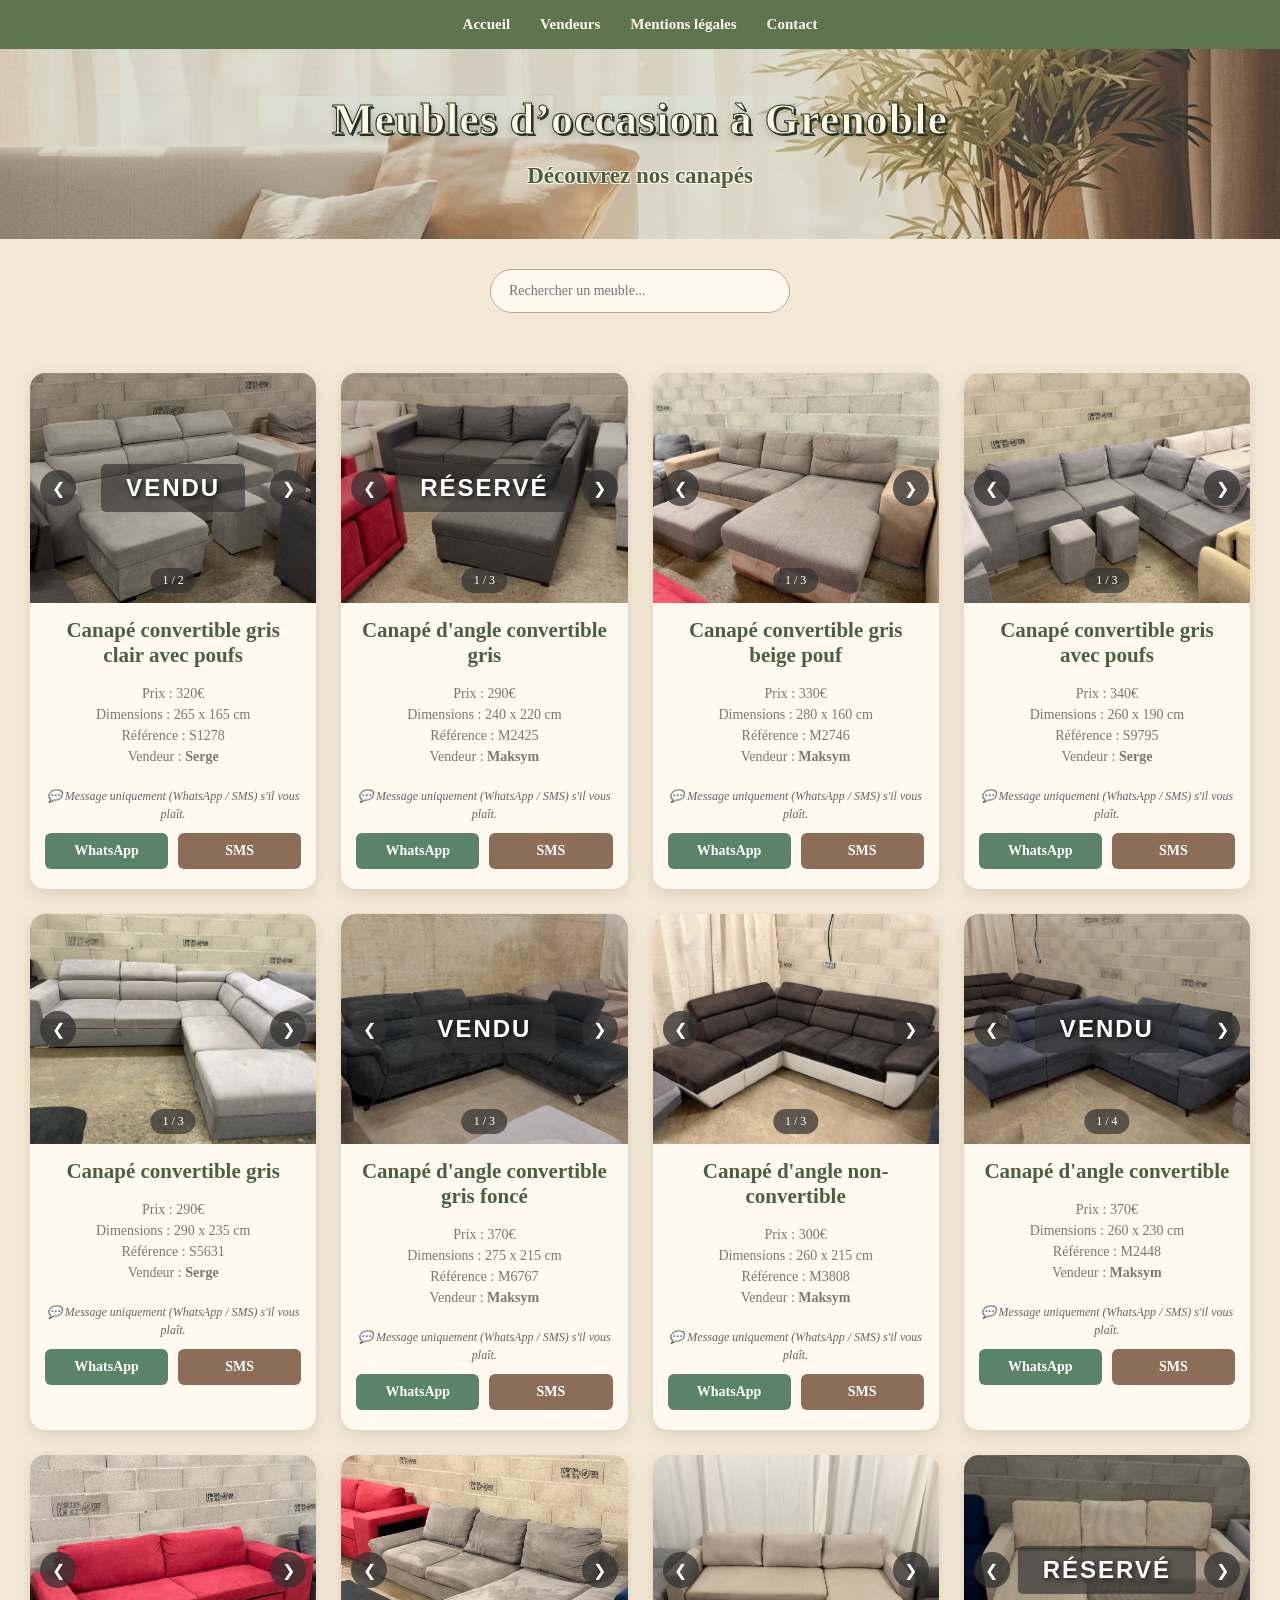
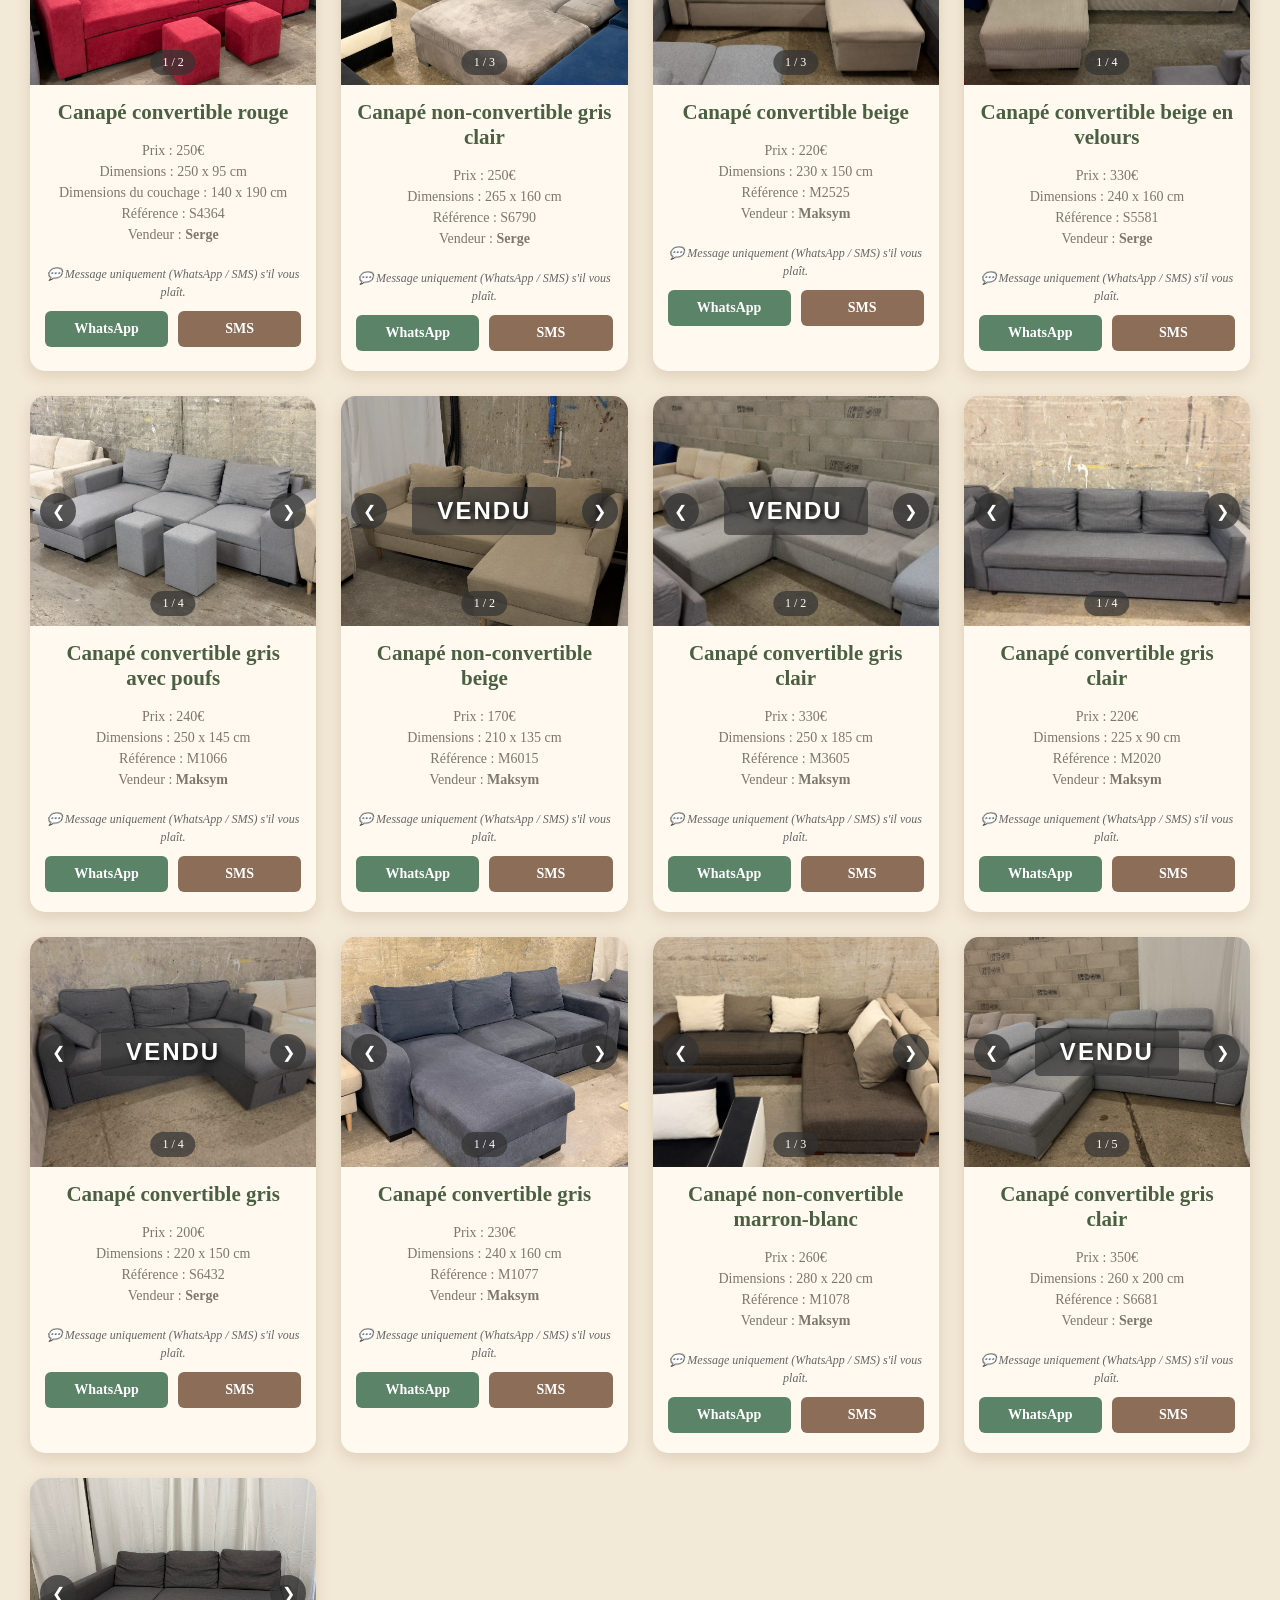
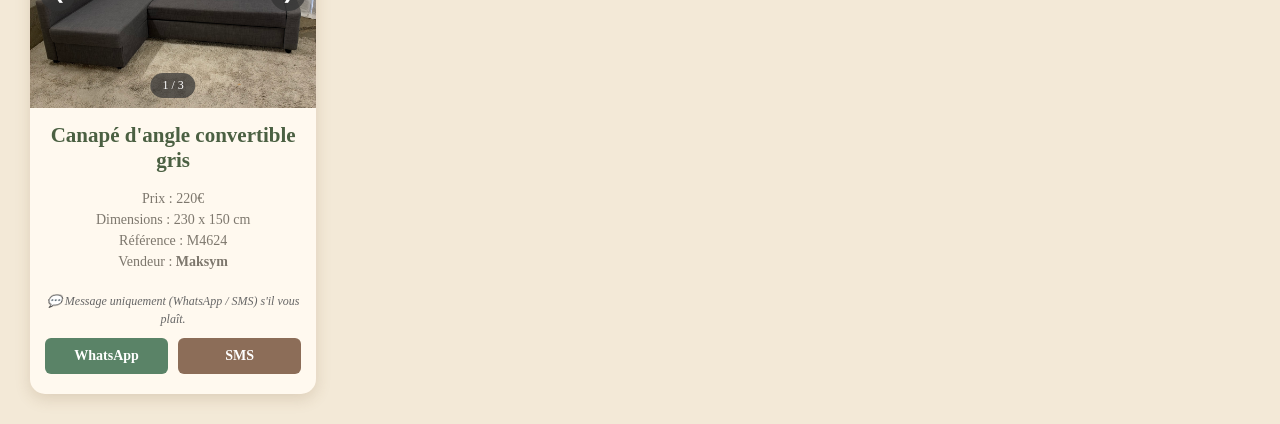
==== commit accd415f: "update" ====
--- a/index.html
+++ b/index.html
@@ -234,7 +234,7 @@
         </div>
 
         <h2>Canapé convertible gris avec poufs</h2>
-        <p>Prix : 360€</p>
+        <p>Prix : 340€</p>
         <p>Dimensions : 260 x 190 cm</p>
         <p>Référence : S9795</p>
         <p class="vendor-info">Vendeur : <strong>Serge</strong></p>
@@ -245,16 +245,16 @@
 
         <div class="contact-buttons">
           <a
-            href="https://wa.me/33689306437?text=Bonjour%2C%20je%20suis%20int%C3%A9ress%C3%A9(e)%20par%20le%20canap%C3%A9%20convertible%20gris%20avec%20poufs.%0A%0AR%C3%A9f%C3%A9rence%20%3A%20S9795%0APrix%20%3A%20360%20%E2%82%AC"
-            target="_blank"
-            rel="noopener"
-            class="btn-wa"
-          >
-            WhatsApp
-          </a>
-
-          <a
-            href="sms:+33689306437?body=Bonjour%2C%20je%20suis%20int%C3%A9ress%C3%A9(e)%20par%20le%20canap%C3%A9%20convertible%20gris%20avec%20poufs.%0A%0AR%C3%A9f%C3%A9rence%20%3A%20S9795%0APrix%20%3A%20360%20%E2%82%AC"
+            href="https://wa.me/33689306437?text=Bonjour%2C%20je%20suis%20int%C3%A9ress%C3%A9(e)%20par%20le%20canap%C3%A9%20convertible%20gris%20avec%20poufs.%0A%0AR%C3%A9f%C3%A9rence%20%3A%20S9795%0APrix%20%3A%20340%20%E2%82%AC"
+            target="_blank"
+            rel="noopener"
+            class="btn-wa"
+          >
+            WhatsApp
+          </a>
+
+          <a
+            href="sms:+33689306437?body=Bonjour%2C%20je%20suis%20int%C3%A9ress%C3%A9(e)%20par%20le%20canap%C3%A9%20convertible%20gris%20avec%20poufs.%0A%0AR%C3%A9f%C3%A9rence%20%3A%20S9795%0APrix%20%3A%20340%20%E2%82%AC"
             class="btn-sms"
           >
             SMS
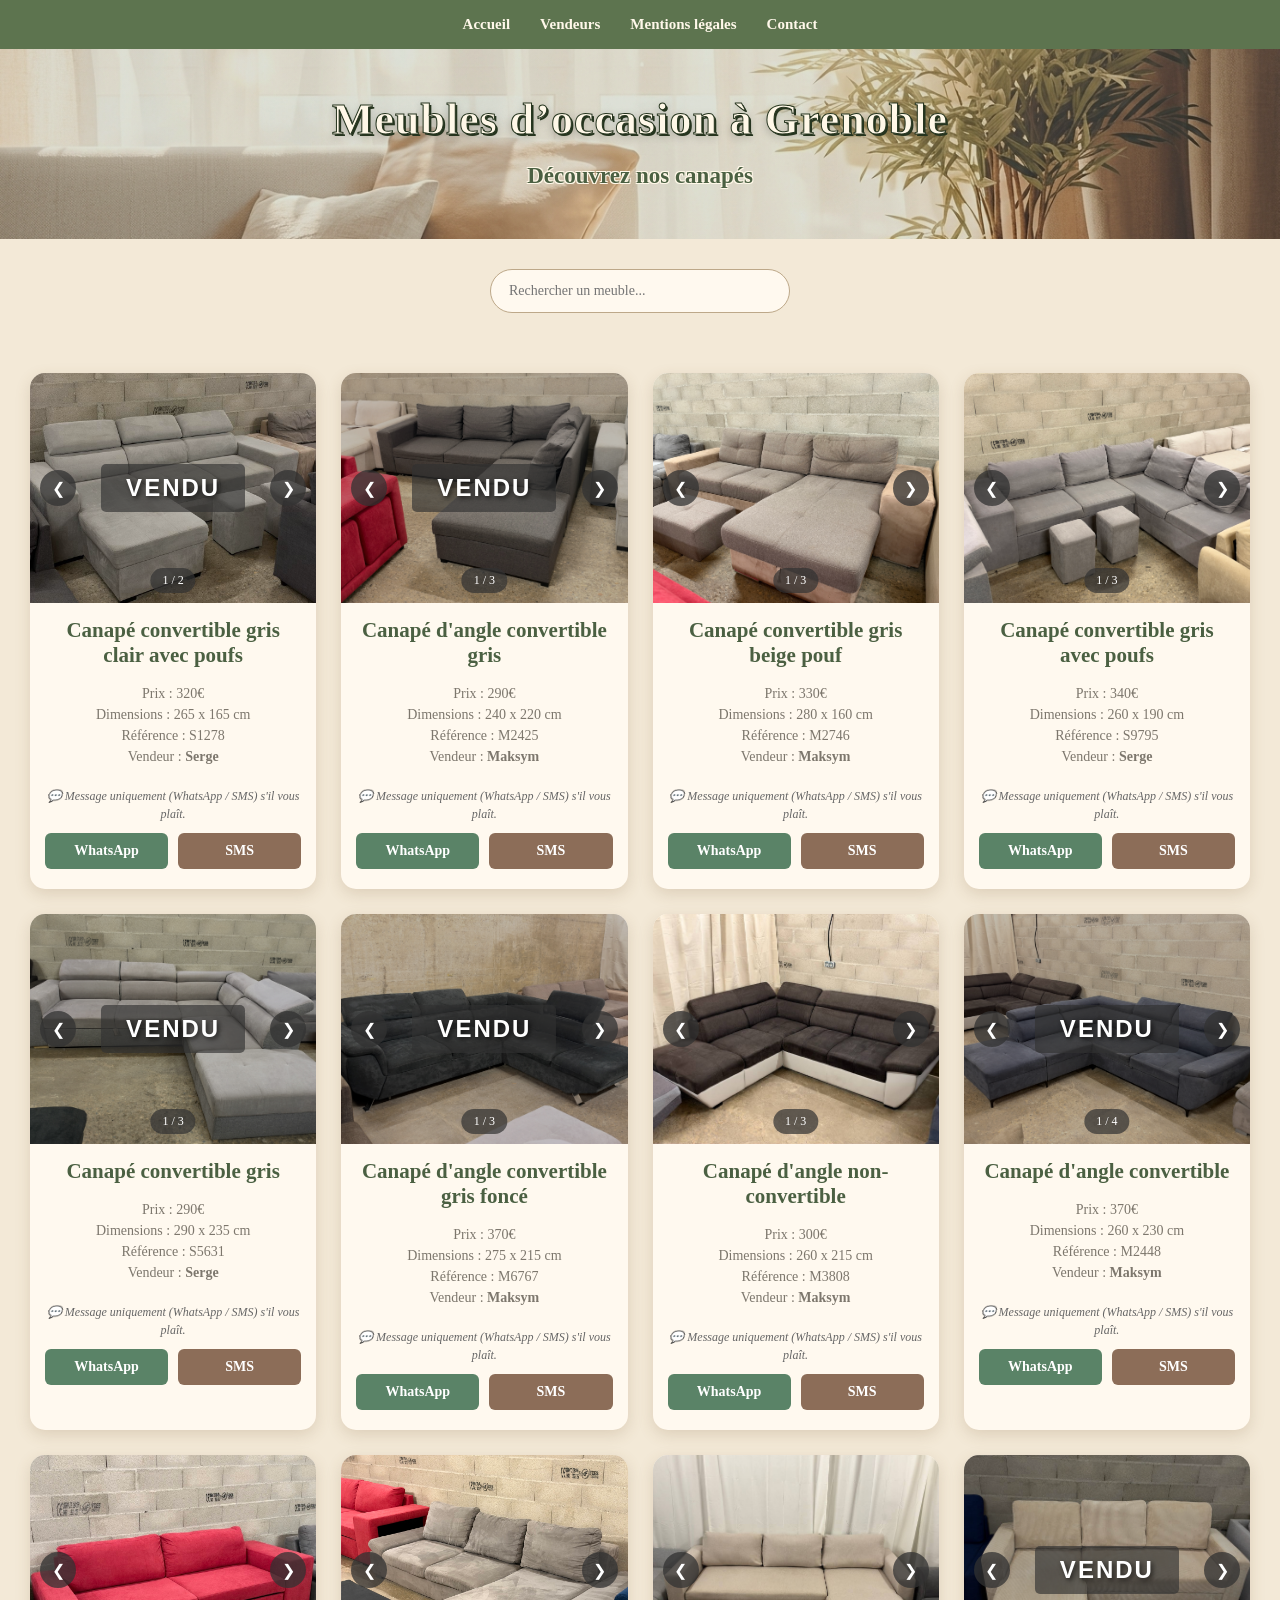
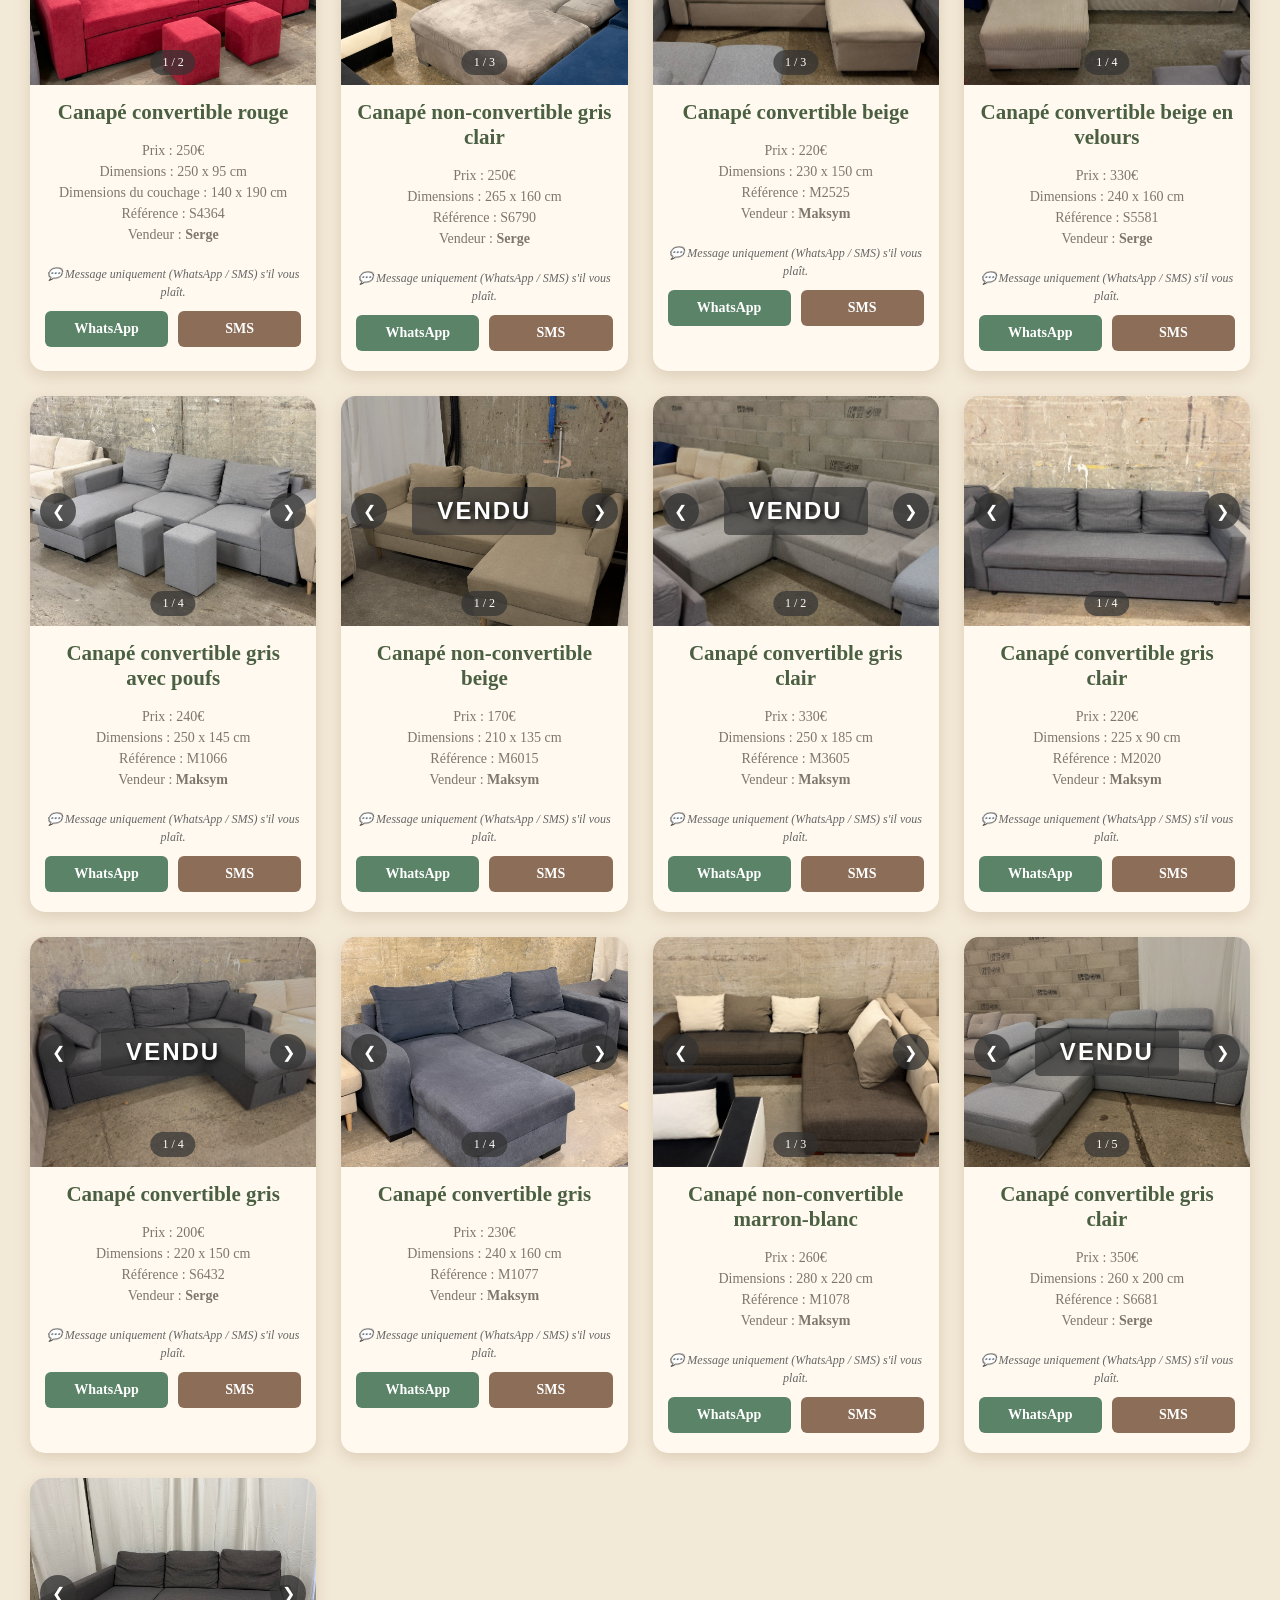
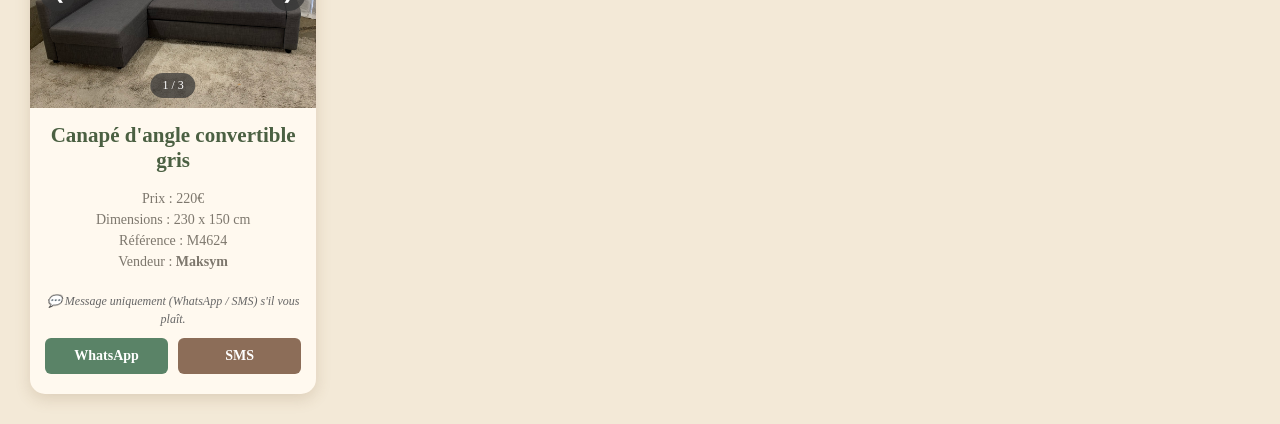
==== commit 40b89d67: "update" ====
--- a/index.html
+++ b/index.html
@@ -152,7 +152,7 @@
       </div>
 
       <!-- PRODUIT 2 -->
-      <div class="card reserved">
+      <div class="card sold">
         <div class="gallery">
           <img src="canape/grisangle1.JPG" alt="Canapé d'angle - photo 1" />
           <img src="canape/grisangle2.JPG" alt="Canapé d'angle - photo 2" />
@@ -263,7 +263,7 @@
       </div>
 
       <!-- PRODUIT 5 -->
-      <div class="card">
+      <div class="card sold">
         <div class="gallery">
           <img src="canape/grisgrand1.JPG" alt="Canapé gris clair - photo 1" />
           <img src="canape/grisgrand2.JPG" alt="Canapé gris clair - photo 2" />
@@ -528,7 +528,7 @@
       </div>
 
       <!-- PRODUIT 12 -->
-      <div class="card reserved">
+      <div class="card sold">
         <div class="gallery">
           <img
             src="canape/beigevelours1.jpeg"
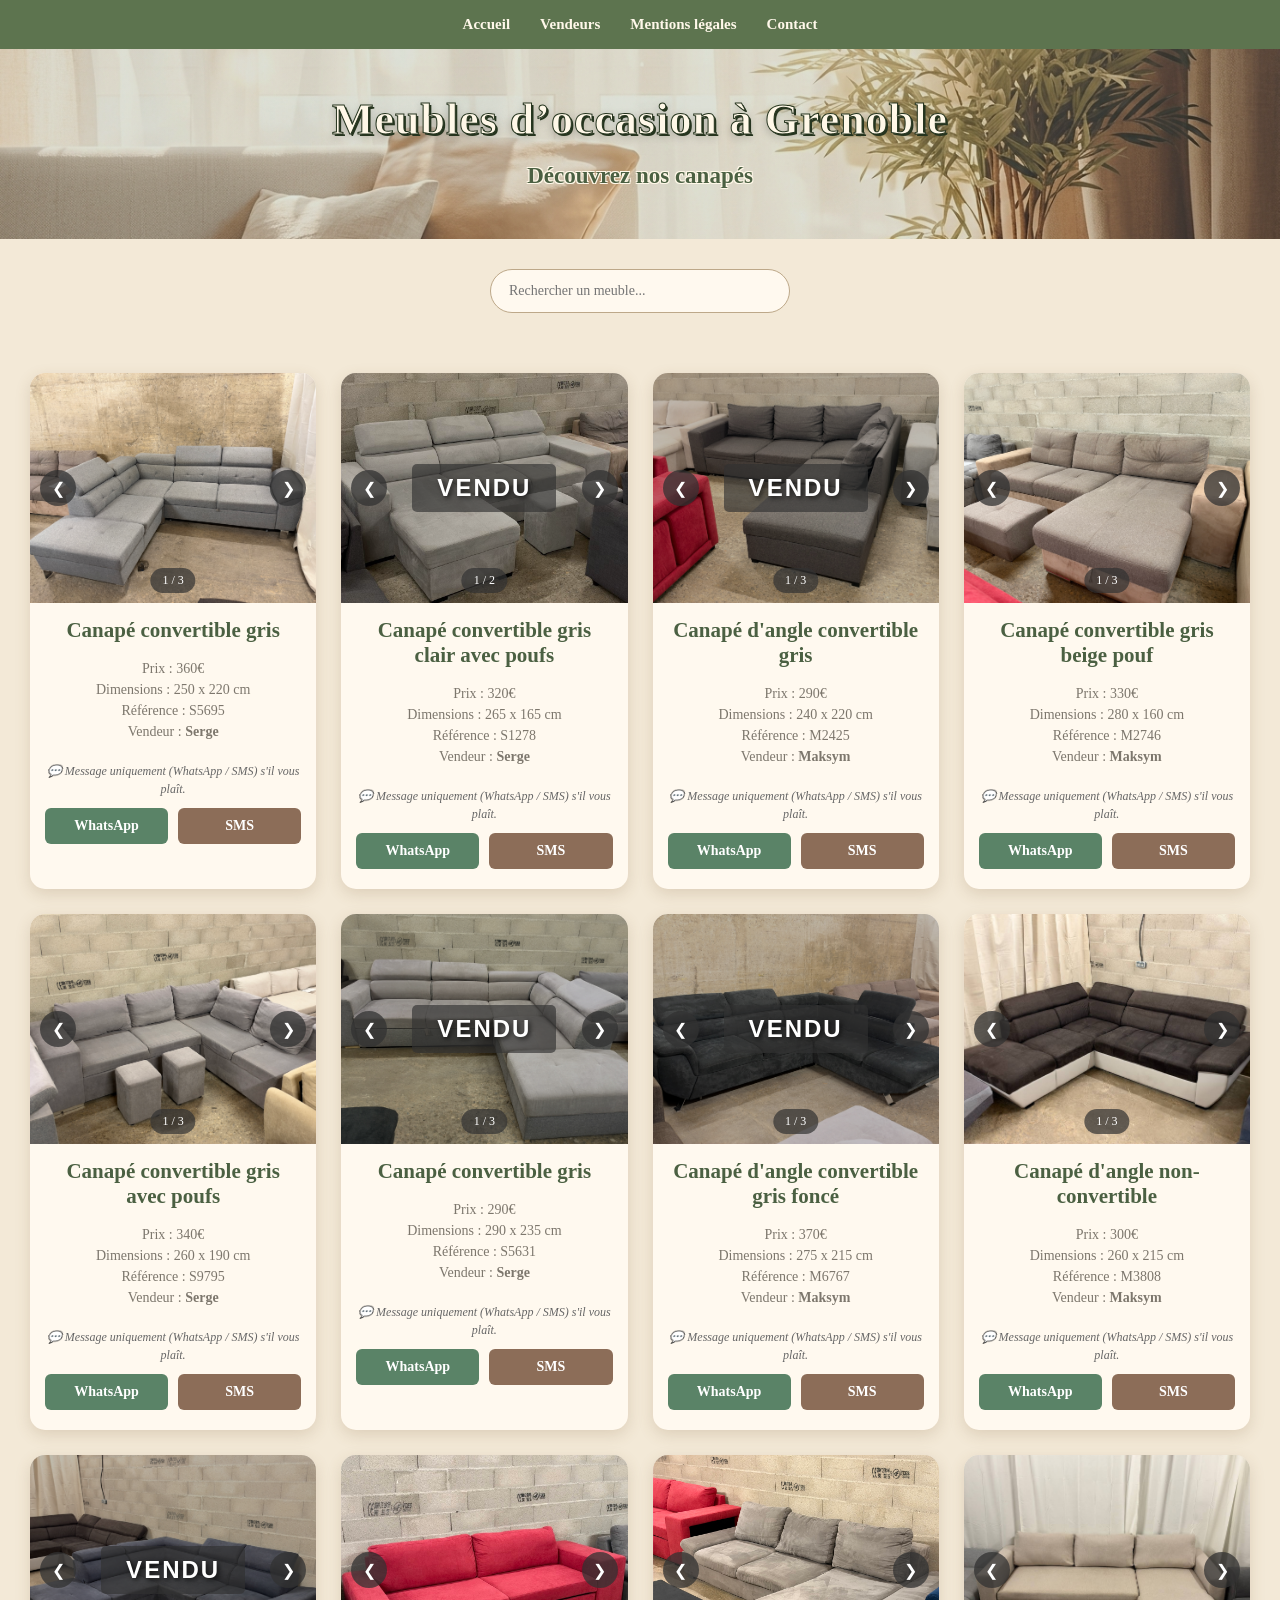
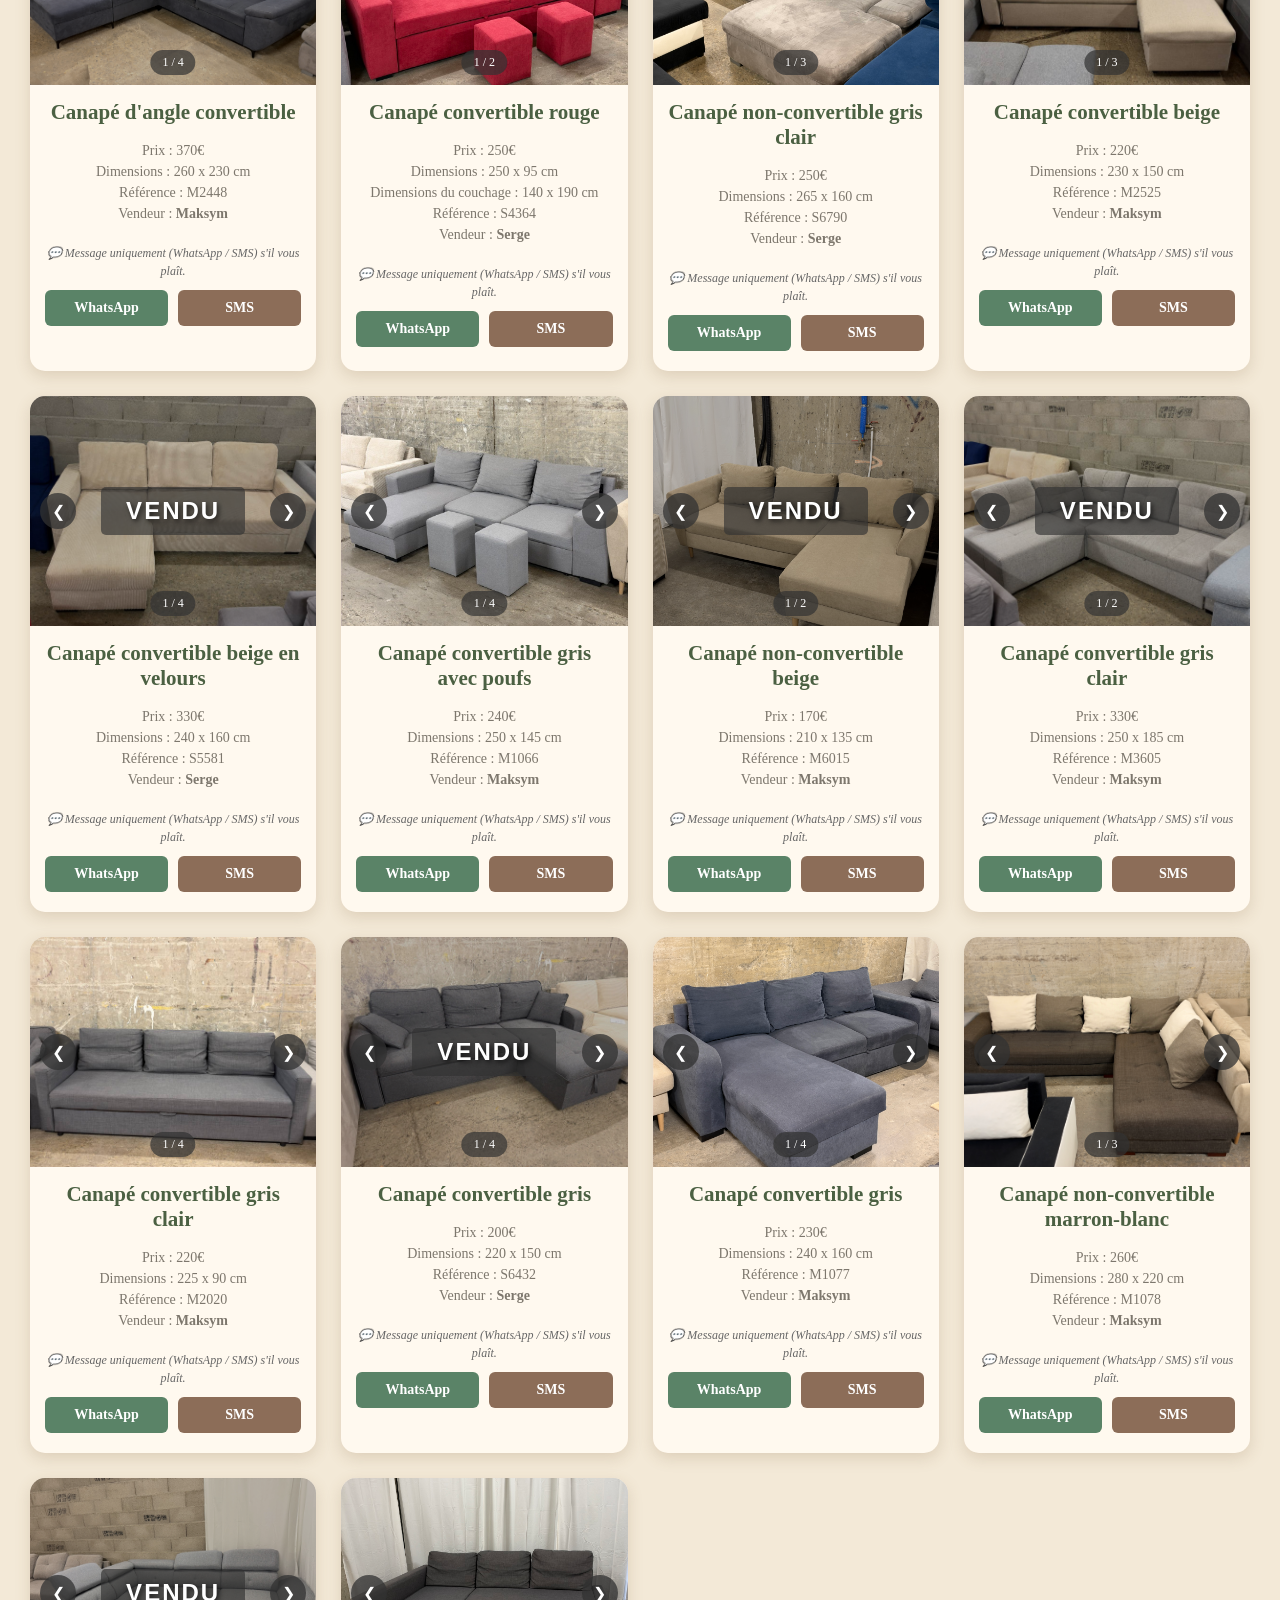
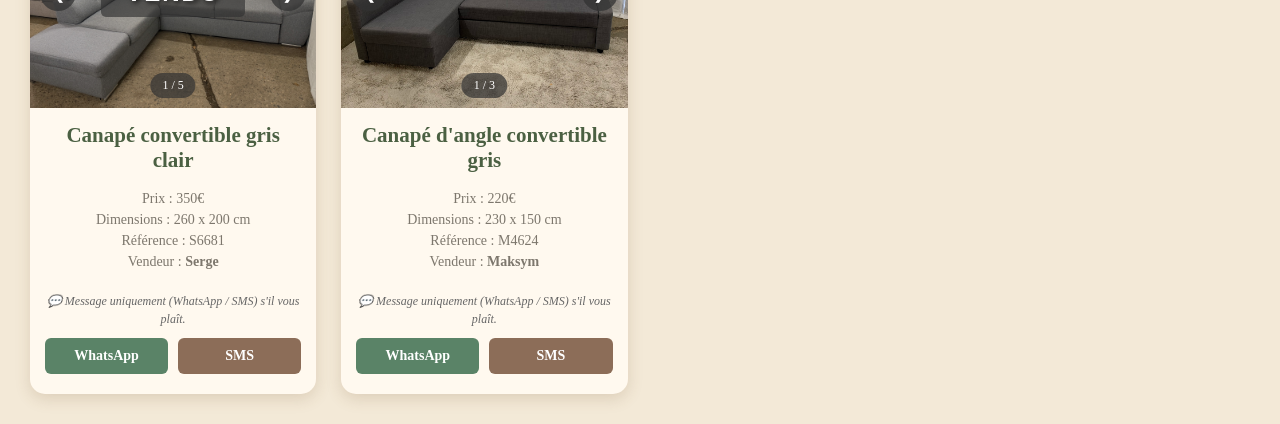
==== commit c3b12f07: "new" ====
--- a/index.html
+++ b/index.html
@@ -115,6 +115,43 @@
 
     <!-- CATALOGUE -->
     <main id="catalog">
+      <!-- PRODUIT 0 -->
+      <div class="card">
+        <div class="gallery">
+          <img src="canape/gristissu1.JPG" alt="Canapé gris clair - photo 1" />
+          <img src="canape/gristissu2.JPG" alt="Canapé gris clair - photo 1" />
+          <img src="canape/gristissu3.JPG" alt="Canapé gris clair - photo 1" />
+        </div>
+
+        <h2>Canapé convertible gris</h2>
+        <p>Prix : 360€</p>
+        <p>Dimensions : 250 x 220 cm</p>
+        <p>Référence : S5695</p>
+        <p class="vendor-info">Vendeur : <strong>Serge</strong></p>
+
+        <p class="contact-note">
+          💬 Message uniquement (WhatsApp / SMS) s'il vous plaît.
+        </p>
+
+        <div class="contact-buttons">
+          <a
+            href="https://wa.me/33689306437?text=Bonjour%2C%20je%20suis%20int%C3%A9ress%C3%A9(e)%20par%20le%20canap%C3%A9%20convertible%20gris.%0A%0AR%C3%A9f%C3%A9rence%20%3A%20S5695%0APrix%20%3A%20360%20%E2%82%AC"
+            target="_blank"
+            rel="noopener"
+            class="btn-wa"
+          >
+            WhatsApp
+          </a>
+
+          <a
+            href="sms:+33689306437?body=Bonjour%2C%20je%20suis%20int%C3%A9ress%C3%A9(e)%20par%20le%20canap%C3%A9%20convertible%20gris.%0A%0AR%C3%A9f%C3%A9rence%20%3A%20S5695%0APrix%20%3A%20360%20%E2%82%AC"
+            class="btn-sms"
+          >
+            SMS
+          </a>
+        </div>
+      </div>
+
       <!-- PRODUIT 1 -->
       <div class="card sold">
         <div class="gallery">
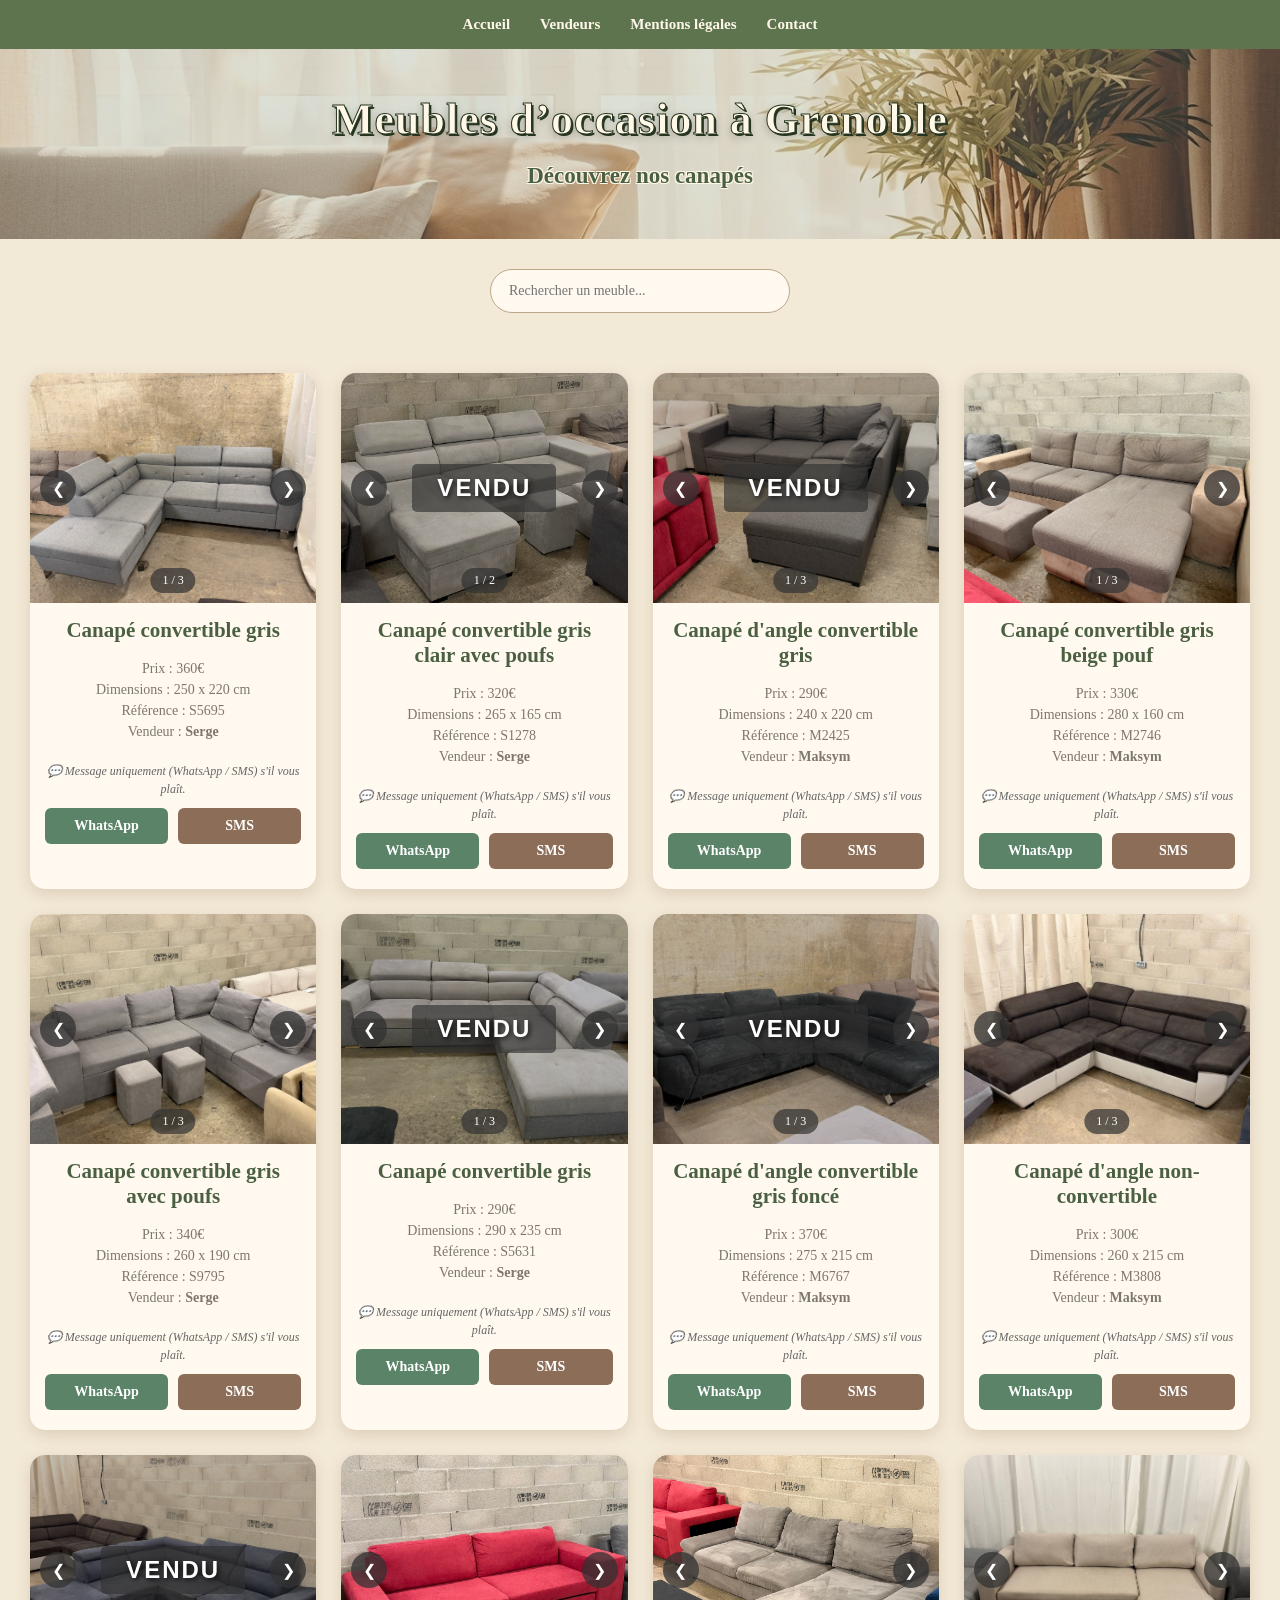
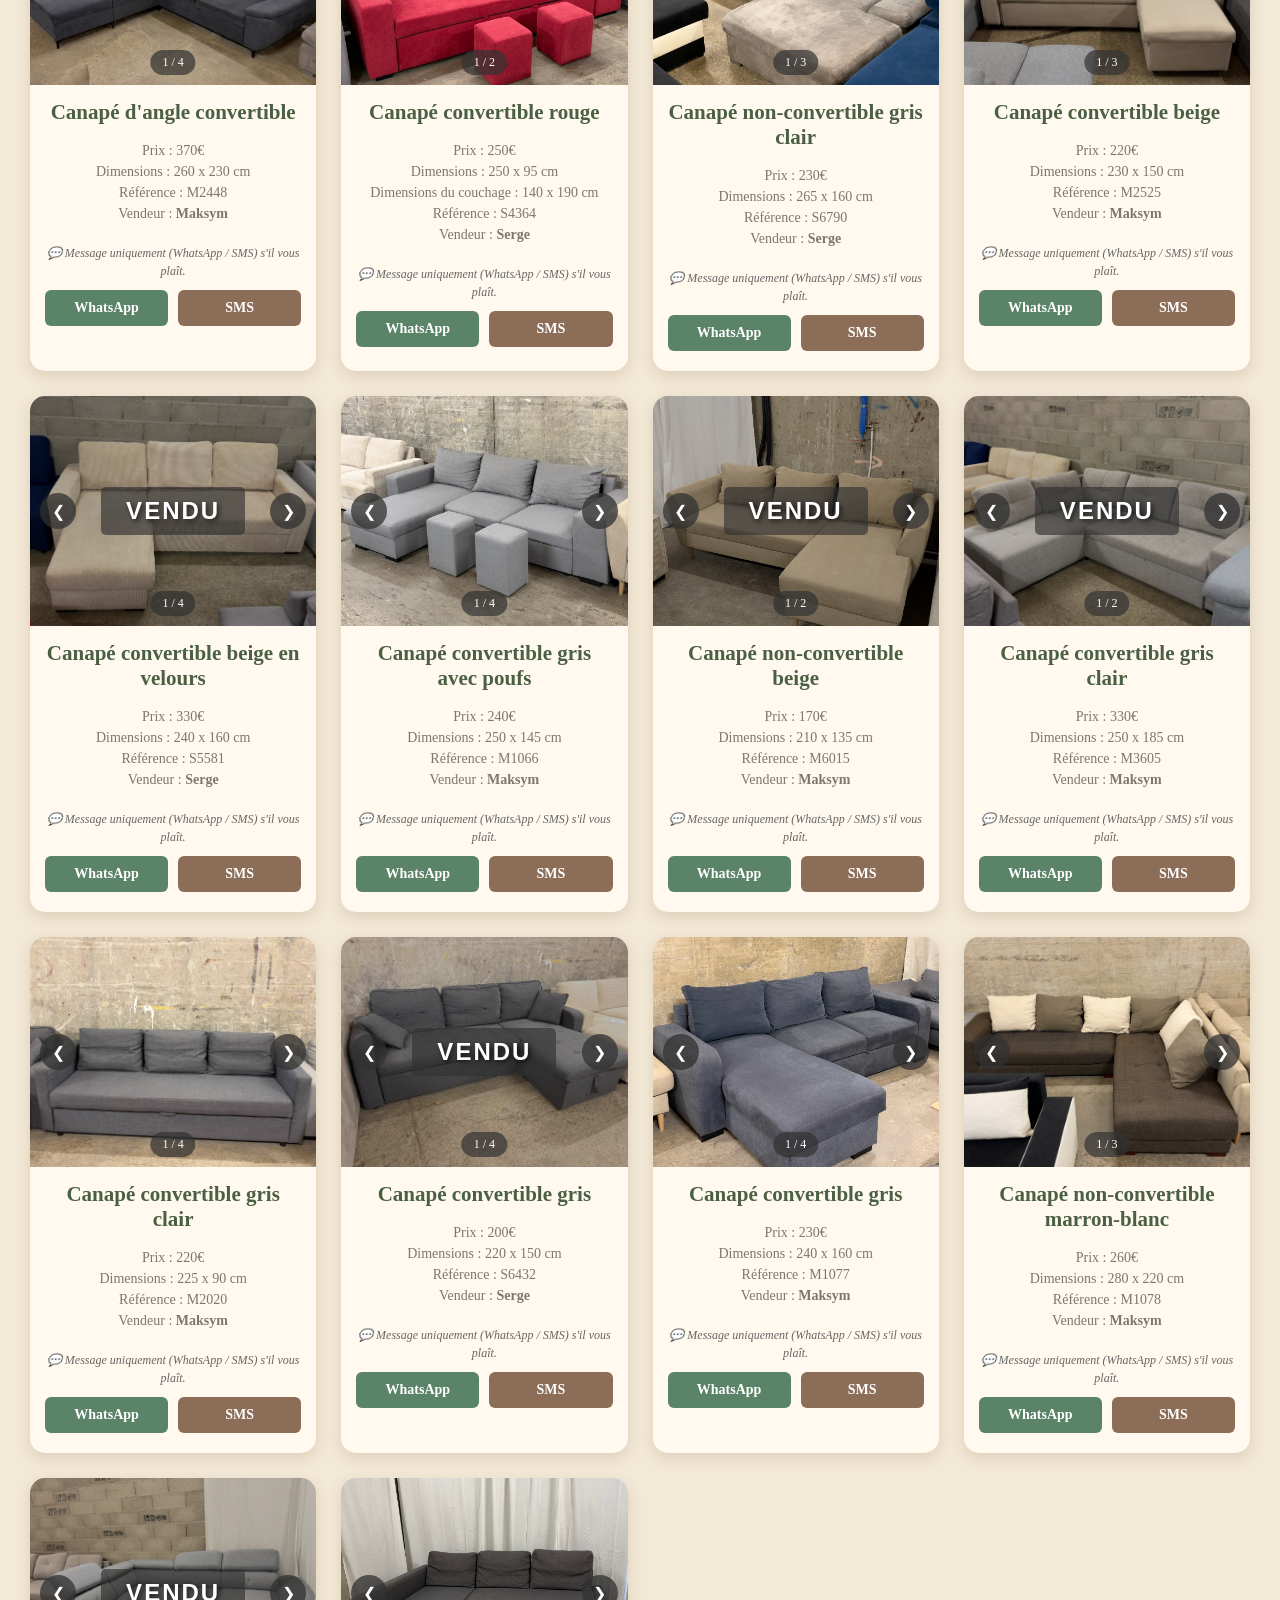
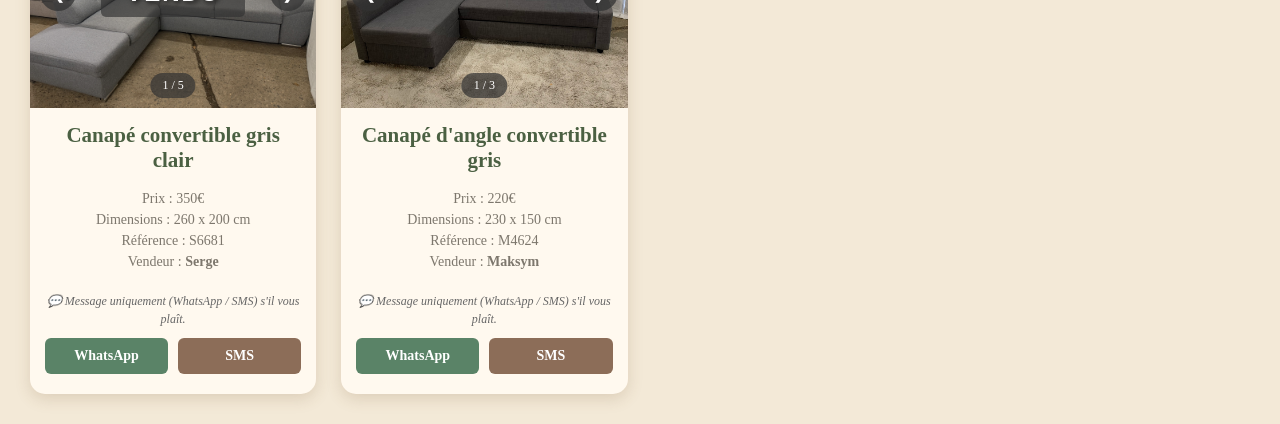
==== commit a45009f8: "1" ====
--- a/index.html
+++ b/index.html
@@ -499,7 +499,7 @@
         </div>
 
         <h2>Canapé non-convertible gris clair</h2>
-        <p>Prix : 250€</p>
+        <p>Prix : 230€</p>
         <p>Dimensions : 265 x 160 cm</p>
         <p>Référence : S6790</p>
         <p class="vendor-info">Vendeur : <strong>Serge</strong></p>
@@ -510,16 +510,16 @@
 
         <div class="contact-buttons">
           <a
-            href="https://wa.me/33689306437?text=Bonjour%2C%20je%20suis%20int%C3%A9ress%C3%A9(e)%20par%20le%20canap%C3%A9%20non-convertible%20gris%20clair.%0A%0AR%C3%A9f%C3%A9rence%20%3A%20S6790%0APrix%20%3A%20250%20%E2%82%AC"
-            target="_blank"
-            rel="noopener"
-            class="btn-wa"
-          >
-            WhatsApp
-          </a>
-
-          <a
-            href="sms:+33689306437?body=Bonjour%2C%20je%20suis%20int%C3%A9ress%C3%A9(e)%20par%20le%20canap%C3%A9%20non-convertible%20gris%20clair.%0A%0AR%C3%A9f%C3%A9rence%20%3A%20S6790%0APrix%20%3A%20250%20%E2%82%AC"
+            href="https://wa.me/33689306437?text=Bonjour%2C%20je%20suis%20int%C3%A9ress%C3%A9(e)%20par%20le%20canap%C3%A9%20non-convertible%20gris%20clair.%0A%0AR%C3%A9f%C3%A9rence%20%3A%20S6790%0APrix%20%3A%20230%20%E2%82%AC"
+            target="_blank"
+            rel="noopener"
+            class="btn-wa"
+          >
+            WhatsApp
+          </a>
+
+          <a
+            href="sms:+33689306437?body=Bonjour%2C%20je%20suis%20int%C3%A9ress%C3%A9(e)%20par%20le%20canap%C3%A9%20non-convertible%20gris%20clair.%0A%0AR%C3%A9f%C3%A9rence%20%3A%20S6790%0APrix%20%3A%20230%20%E2%82%AC"
             class="btn-sms"
           >
             SMS
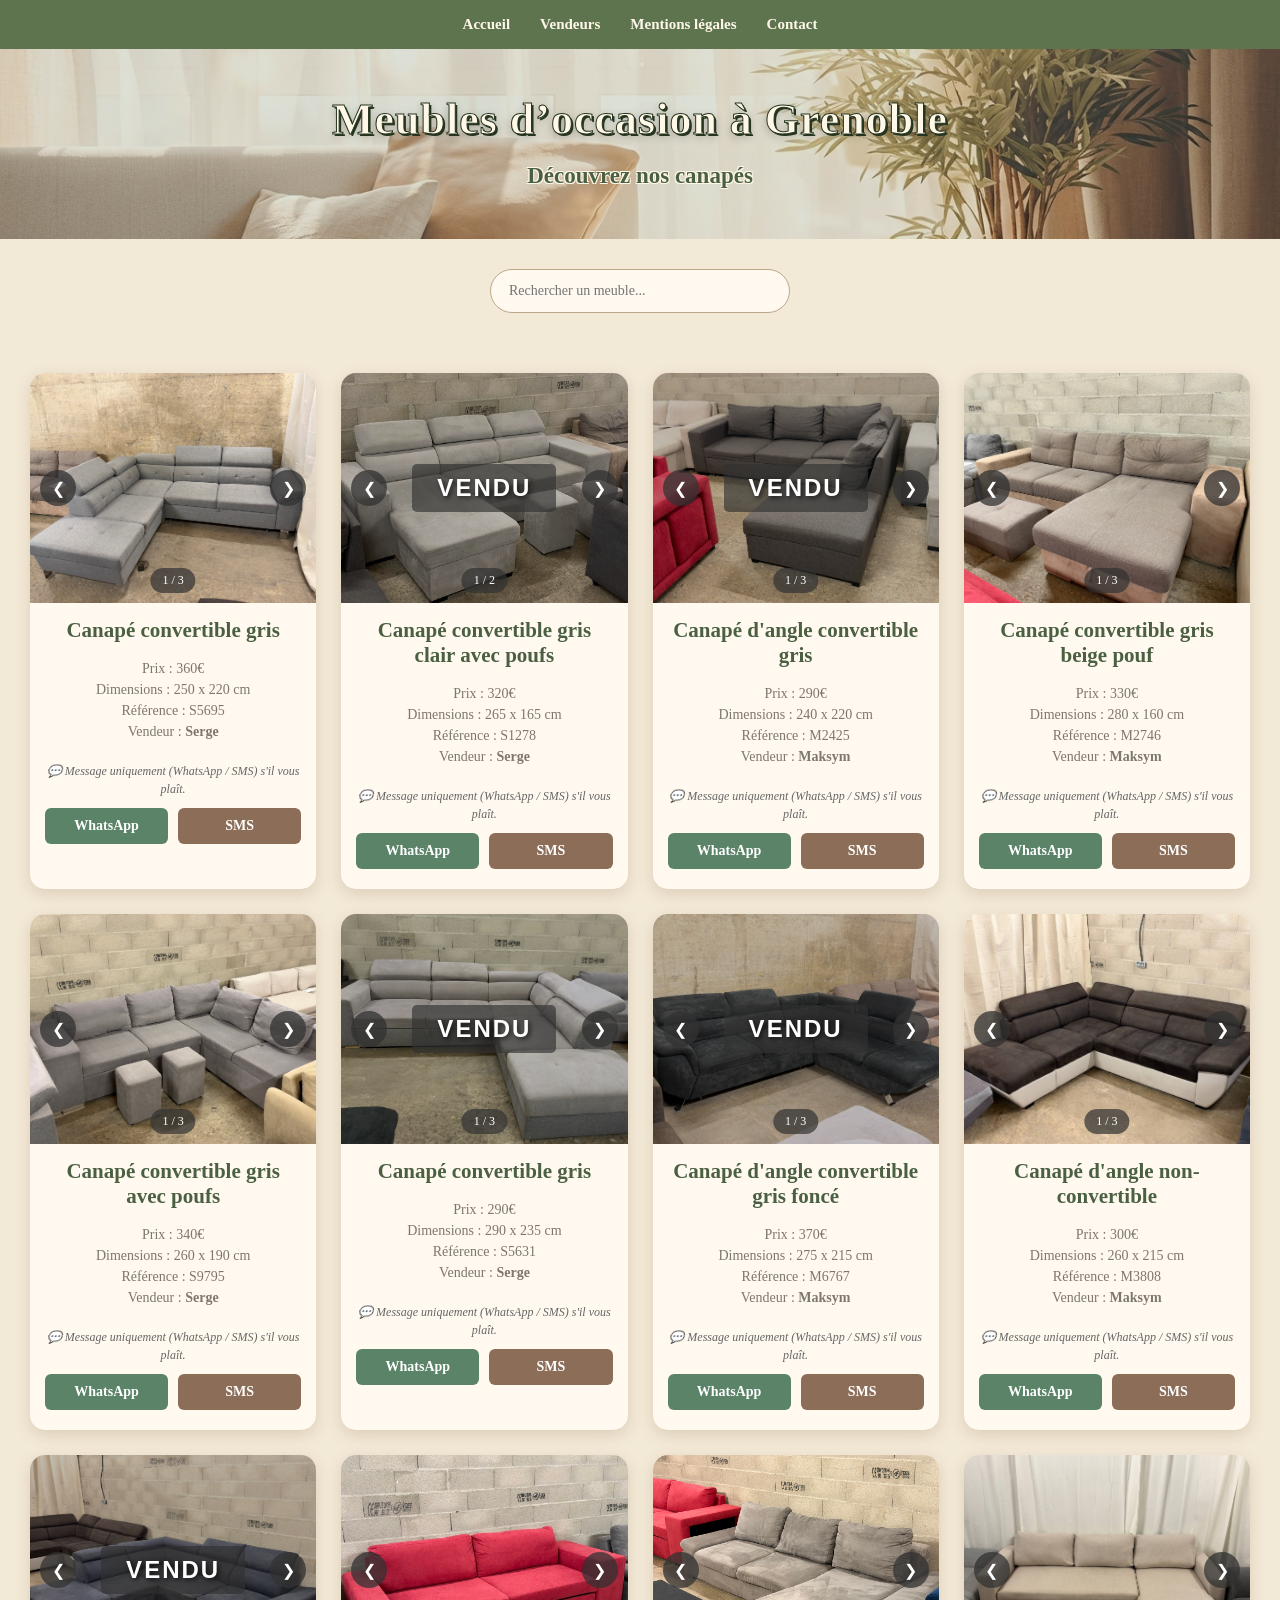
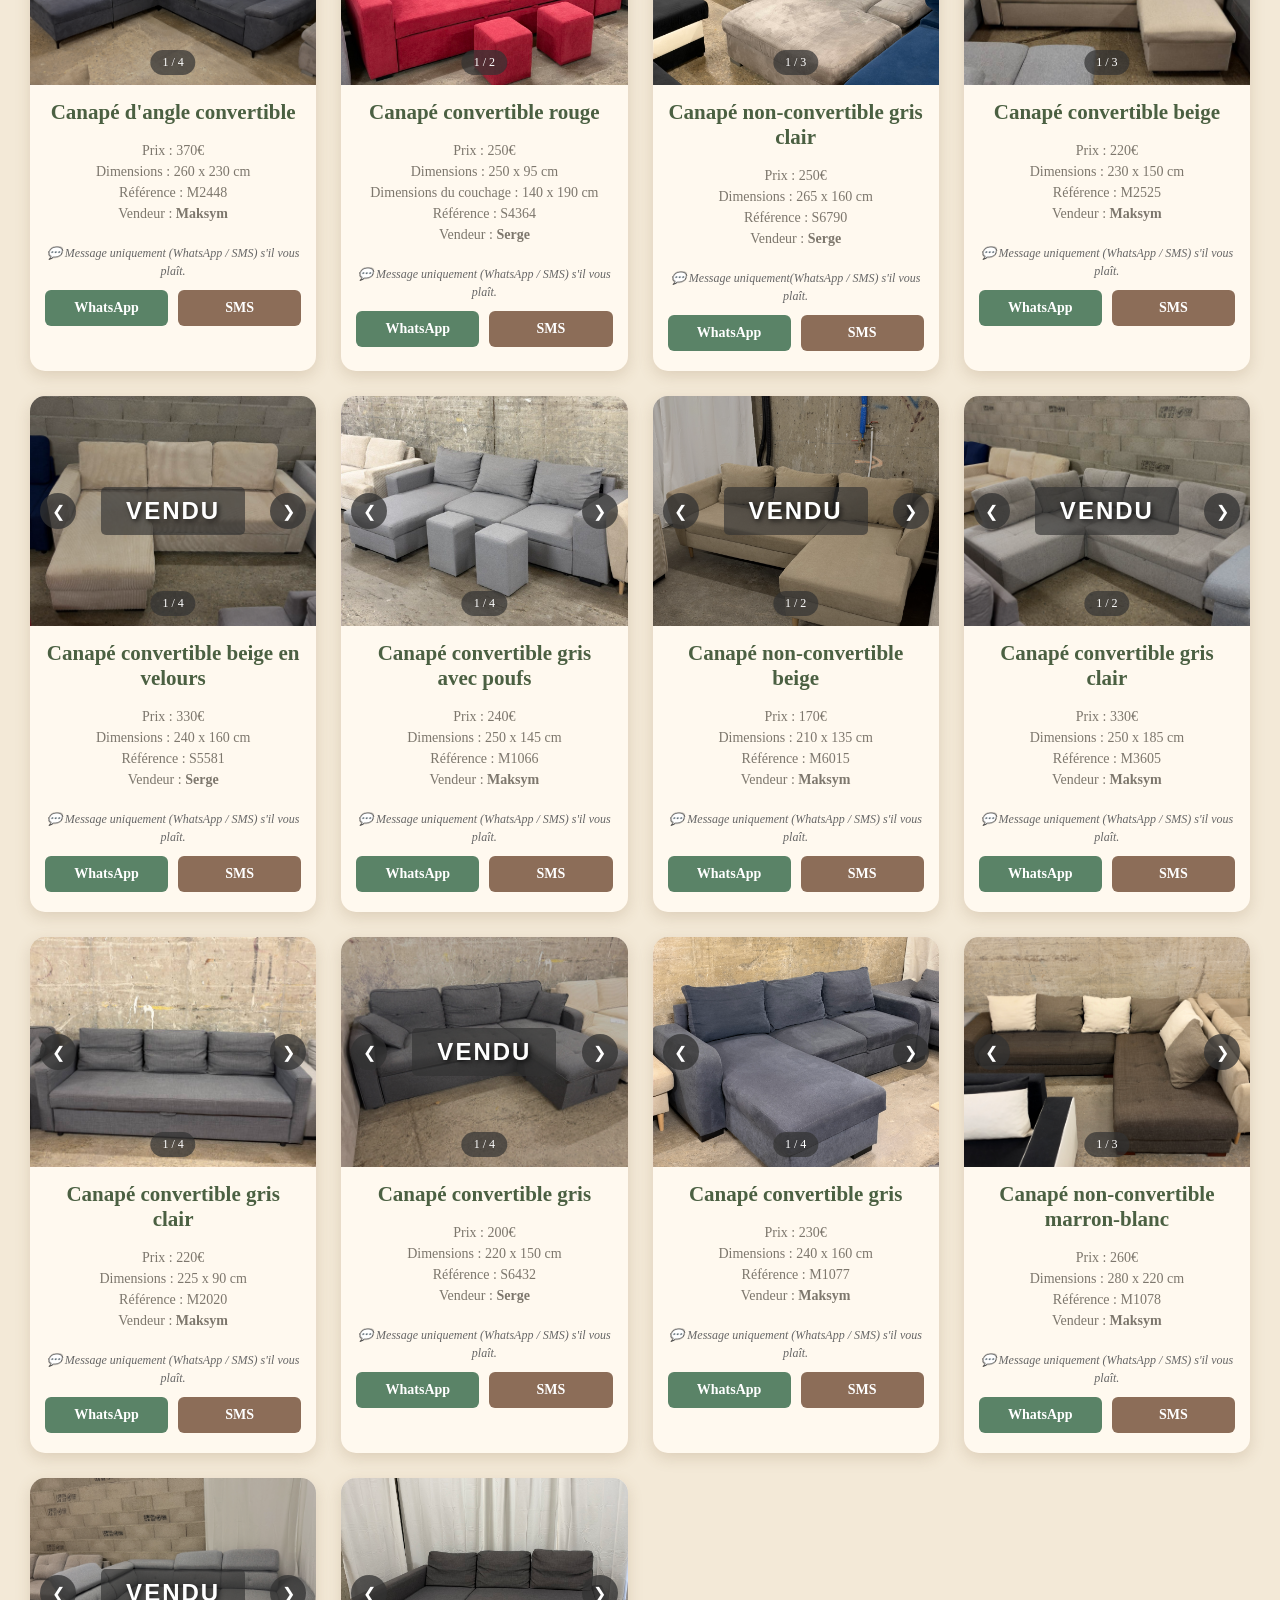
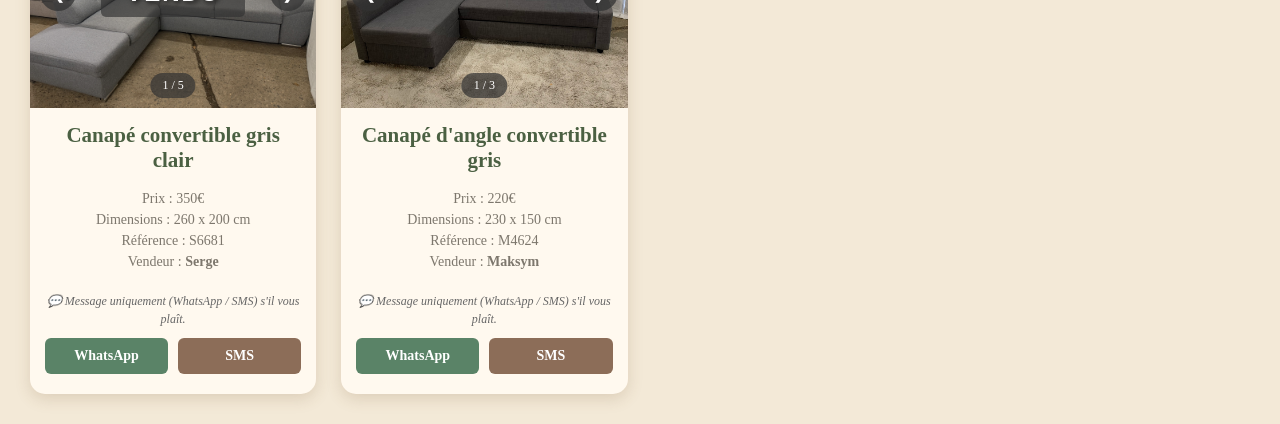
==== commit ec91e5bb: "1" ====
--- a/index.html
+++ b/index.html
@@ -499,27 +499,27 @@
         </div>
 
         <h2>Canapé non-convertible gris clair</h2>
-        <p>Prix : 230€</p>
+        <p>Prix : 250€</p>
         <p>Dimensions : 265 x 160 cm</p>
         <p>Référence : S6790</p>
         <p class="vendor-info">Vendeur : <strong>Serge</strong></p>
 
         <p class="contact-note">
-          💬 Message uniquement (WhatsApp / SMS) s'il vous plaît.
-        </p>
-
-        <div class="contact-buttons">
-          <a
-            href="https://wa.me/33689306437?text=Bonjour%2C%20je%20suis%20int%C3%A9ress%C3%A9(e)%20par%20le%20canap%C3%A9%20non-convertible%20gris%20clair.%0A%0AR%C3%A9f%C3%A9rence%20%3A%20S6790%0APrix%20%3A%20230%20%E2%82%AC"
-            target="_blank"
-            rel="noopener"
-            class="btn-wa"
-          >
-            WhatsApp
-          </a>
-
-          <a
-            href="sms:+33689306437?body=Bonjour%2C%20je%20suis%20int%C3%A9ress%C3%A9(e)%20par%20le%20canap%C3%A9%20non-convertible%20gris%20clair.%0A%0AR%C3%A9f%C3%A9rence%20%3A%20S6790%0APrix%20%3A%20230%20%E2%82%AC"
+          💬 Message uniquement(WhatsApp / SMS) s'il vous plaît.
+        </p>
+
+        <div class="contact-buttons">
+          <a
+            href="https://wa.me/33689306437?text=Bonjour%2C%20je%20suis%20int%C3%A9ress%C3%A9(e)%20par%20le%20canap%C3%A9%20non-convertible%20gris%20clair.%0A%0AR%C3%A9f%C3%A9rence%20%3A%20S6790%0APrix%20%3A%20250%20%E2%82%AC"
+            target="_blank"
+            rel="noopener"
+            class="btn-wa"
+          >
+            WhatsApp
+          </a>
+
+          <a
+            href="sms:+33689306437?body=Bonjour%2C%20je%20suis%20int%C3%A9ress%C3%A9(e)%20par%20le%20canap%C3%A9%20non-convertible%20gris%20clair.%0A%0AR%C3%A9f%C3%A9rence%20%3A%20S6790%0APrix%20%3A%20250%20%E2%82%AC"
             class="btn-sms"
           >
             SMS
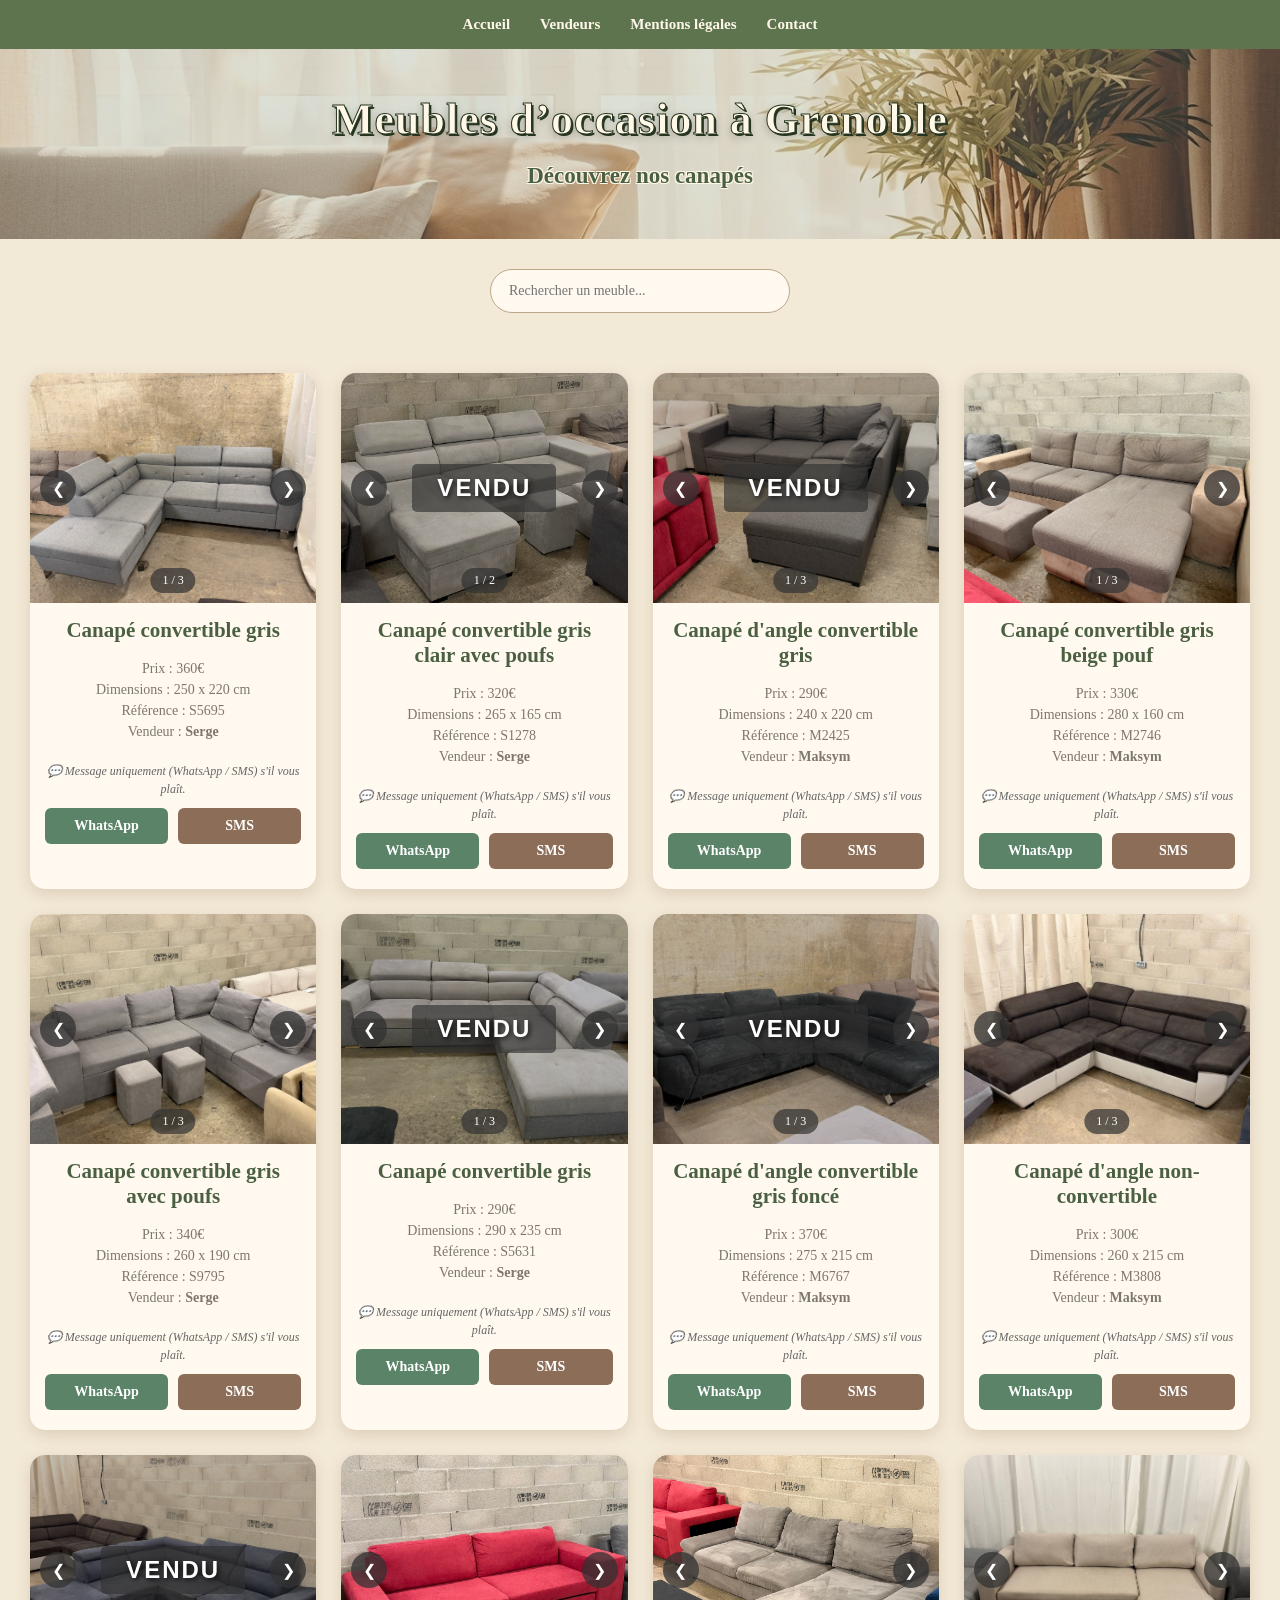
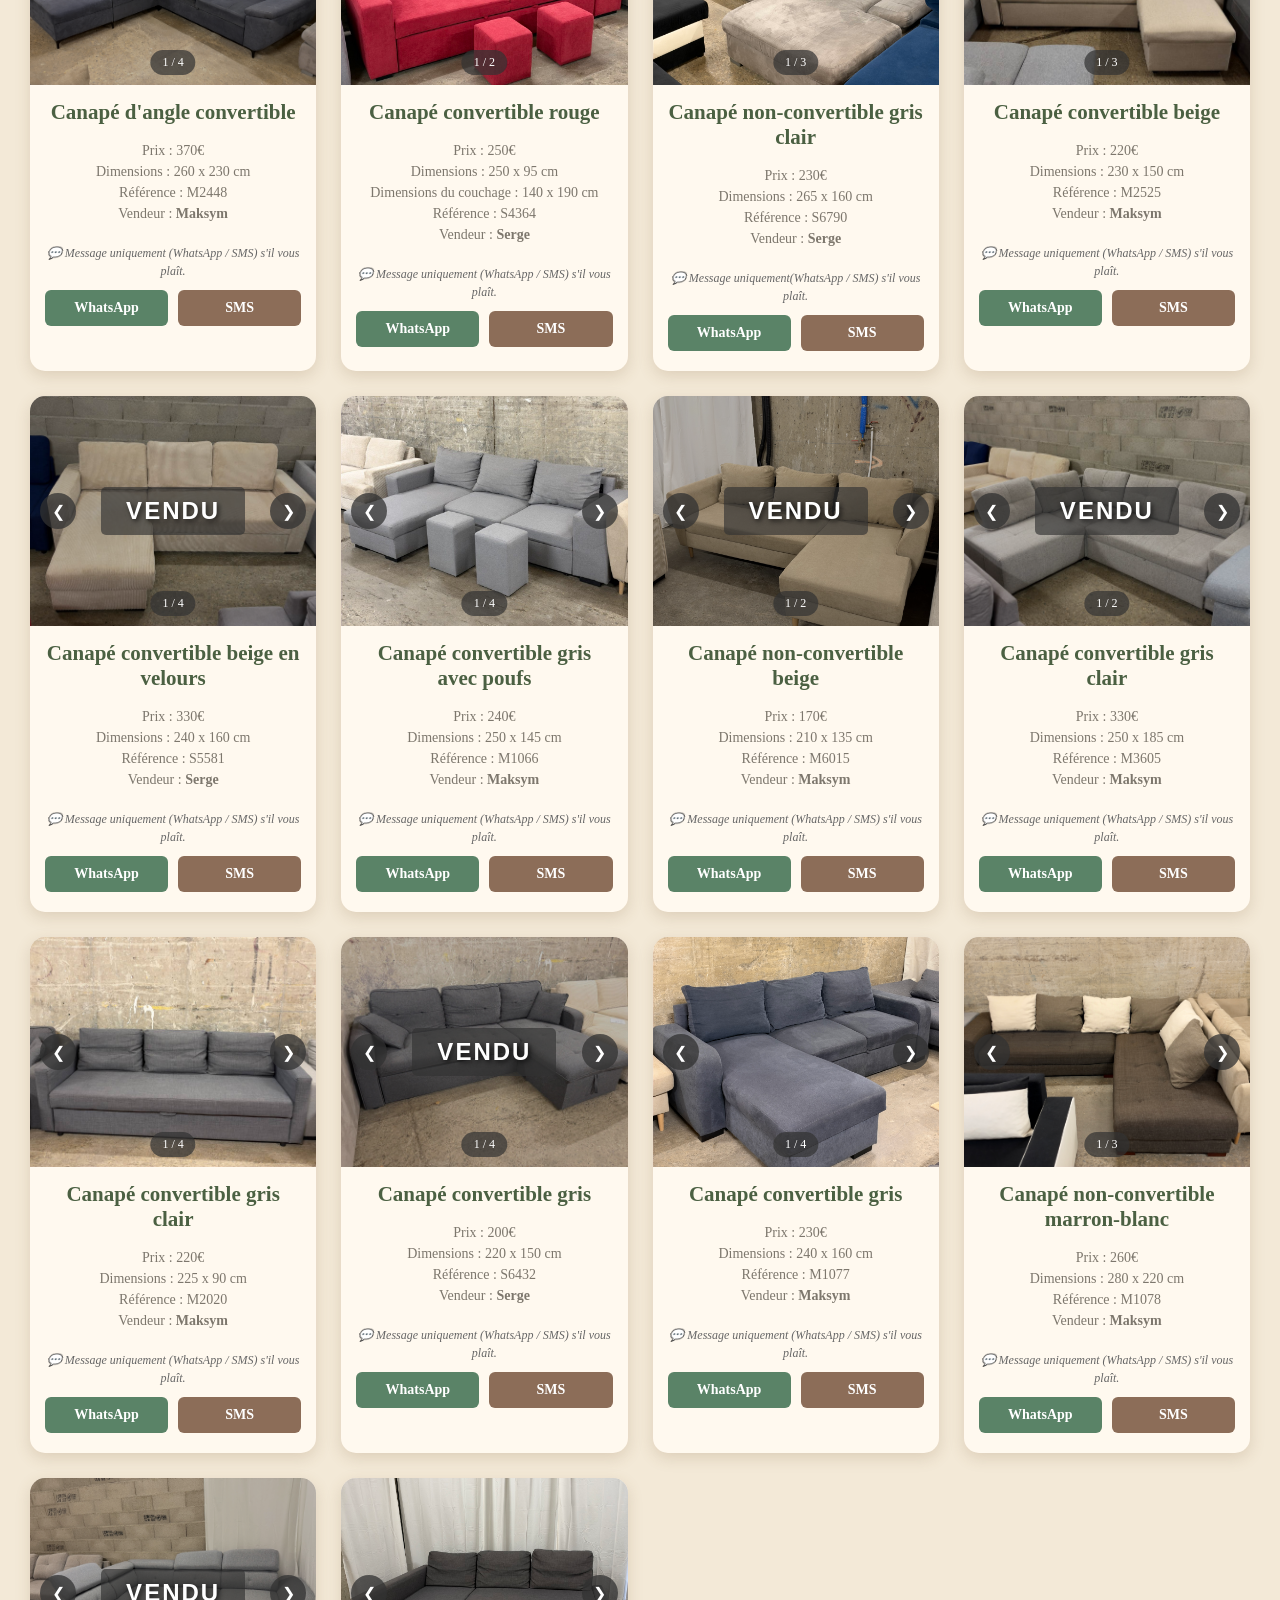
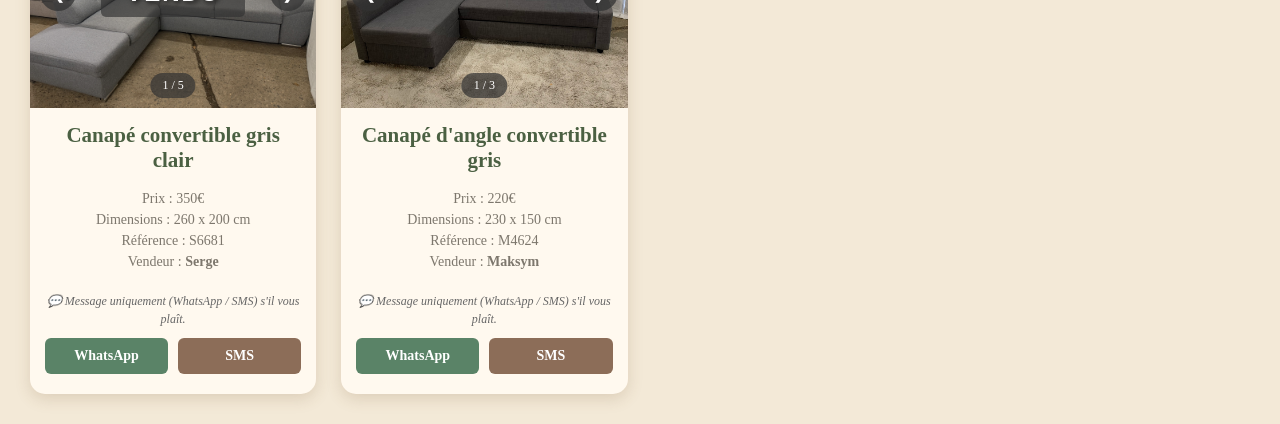
==== commit 21d93516: "2" ====
--- a/index.html
+++ b/index.html
@@ -499,7 +499,7 @@
         </div>
 
         <h2>Canapé non-convertible gris clair</h2>
-        <p>Prix : 250€</p>
+        <p>Prix : 230€</p>
         <p>Dimensions : 265 x 160 cm</p>
         <p>Référence : S6790</p>
         <p class="vendor-info">Vendeur : <strong>Serge</strong></p>
@@ -510,16 +510,16 @@
 
         <div class="contact-buttons">
           <a
-            href="https://wa.me/33689306437?text=Bonjour%2C%20je%20suis%20int%C3%A9ress%C3%A9(e)%20par%20le%20canap%C3%A9%20non-convertible%20gris%20clair.%0A%0AR%C3%A9f%C3%A9rence%20%3A%20S6790%0APrix%20%3A%20250%20%E2%82%AC"
-            target="_blank"
-            rel="noopener"
-            class="btn-wa"
-          >
-            WhatsApp
-          </a>
-
-          <a
-            href="sms:+33689306437?body=Bonjour%2C%20je%20suis%20int%C3%A9ress%C3%A9(e)%20par%20le%20canap%C3%A9%20non-convertible%20gris%20clair.%0A%0AR%C3%A9f%C3%A9rence%20%3A%20S6790%0APrix%20%3A%20250%20%E2%82%AC"
+            href="https://wa.me/33689306437?text=Bonjour%2C%20je%20suis%20int%C3%A9ress%C3%A9(e)%20par%20le%20canap%C3%A9%20non-convertible%20gris%20clair.%0A%0AR%C3%A9f%C3%A9rence%20%3A%20S6790%0APrix%20%3A%20230%20%E2%82%AC"
+            target="_blank"
+            rel="noopener"
+            class="btn-wa"
+          >
+            WhatsApp
+          </a>
+
+          <a
+            href="sms:+33689306437?body=Bonjour%2C%20je%20suis%20int%C3%A9ress%C3%A9(e)%20par%20le%20canap%C3%A9%20non-convertible%20gris%20clair.%0A%0AR%C3%A9f%C3%A9rence%20%3A%20S6790%0APrix%20%3A%20230%20%E2%82%AC"
             class="btn-sms"
           >
             SMS
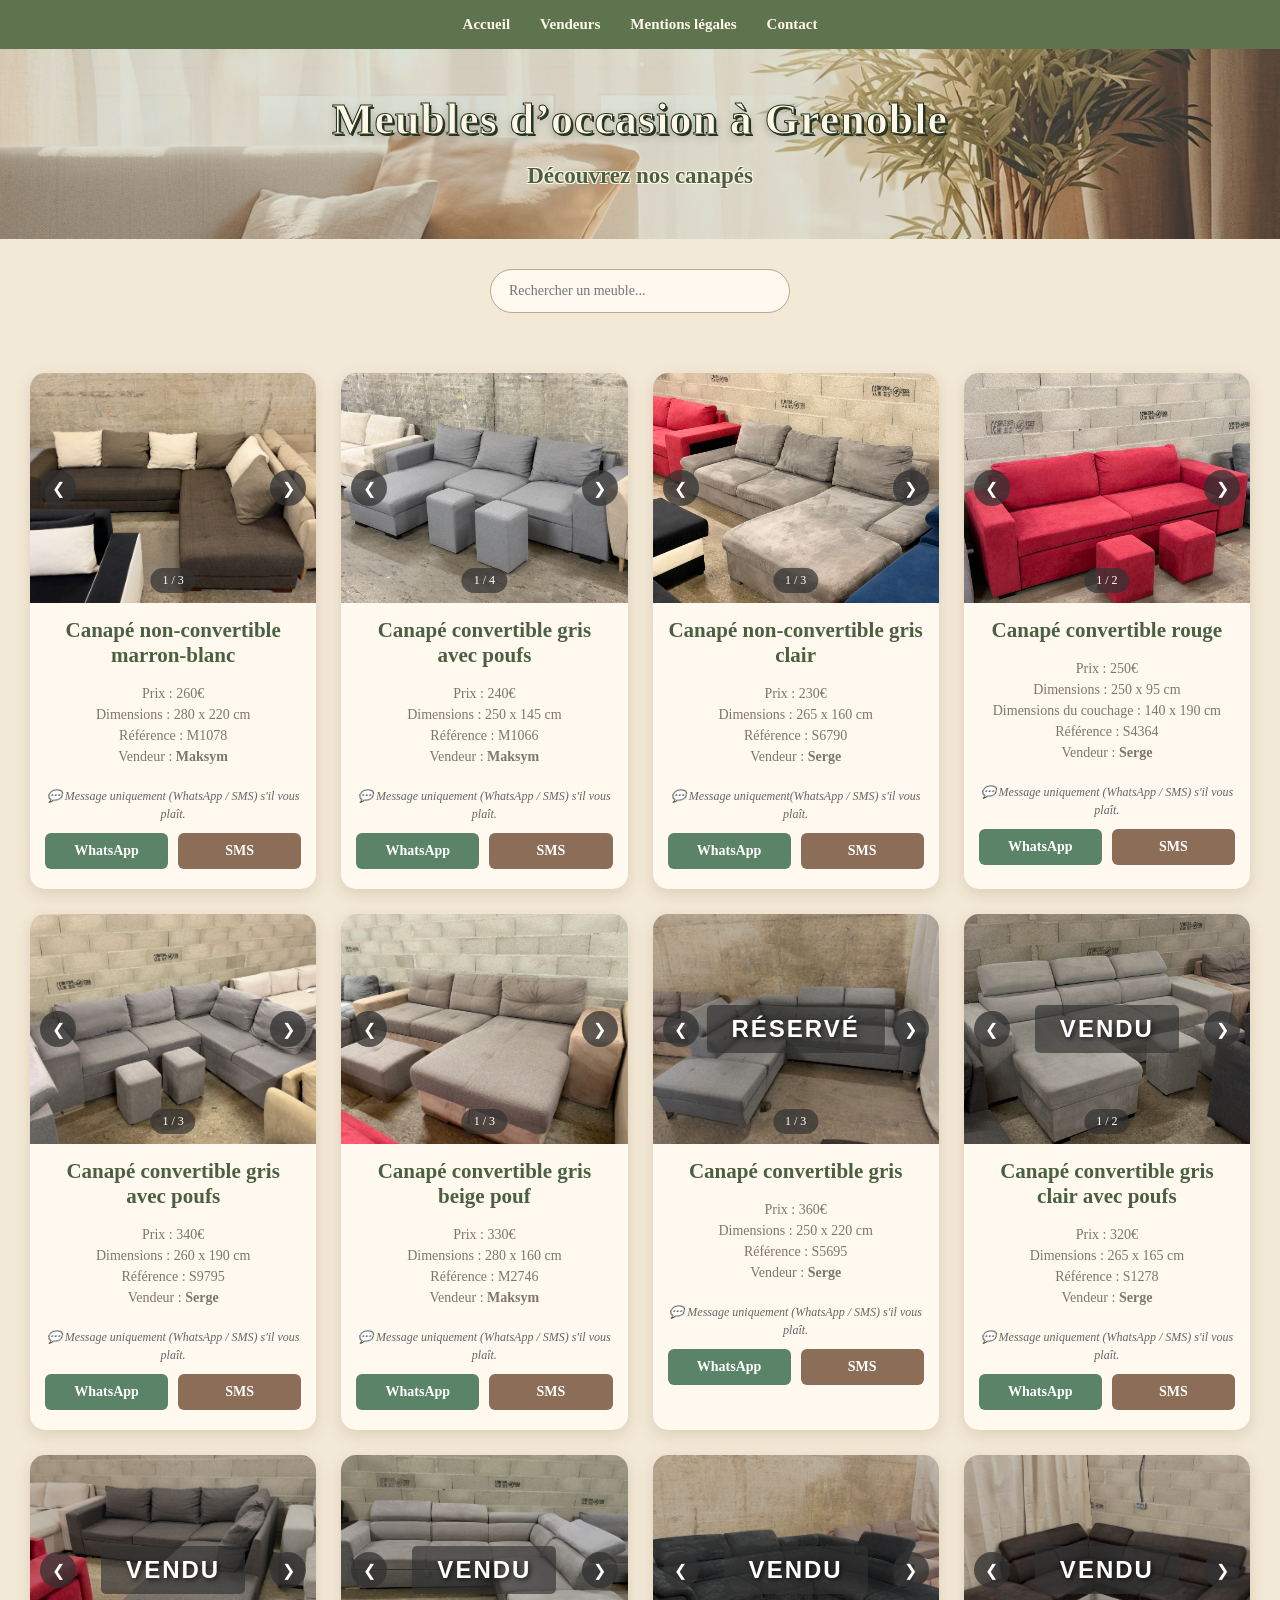
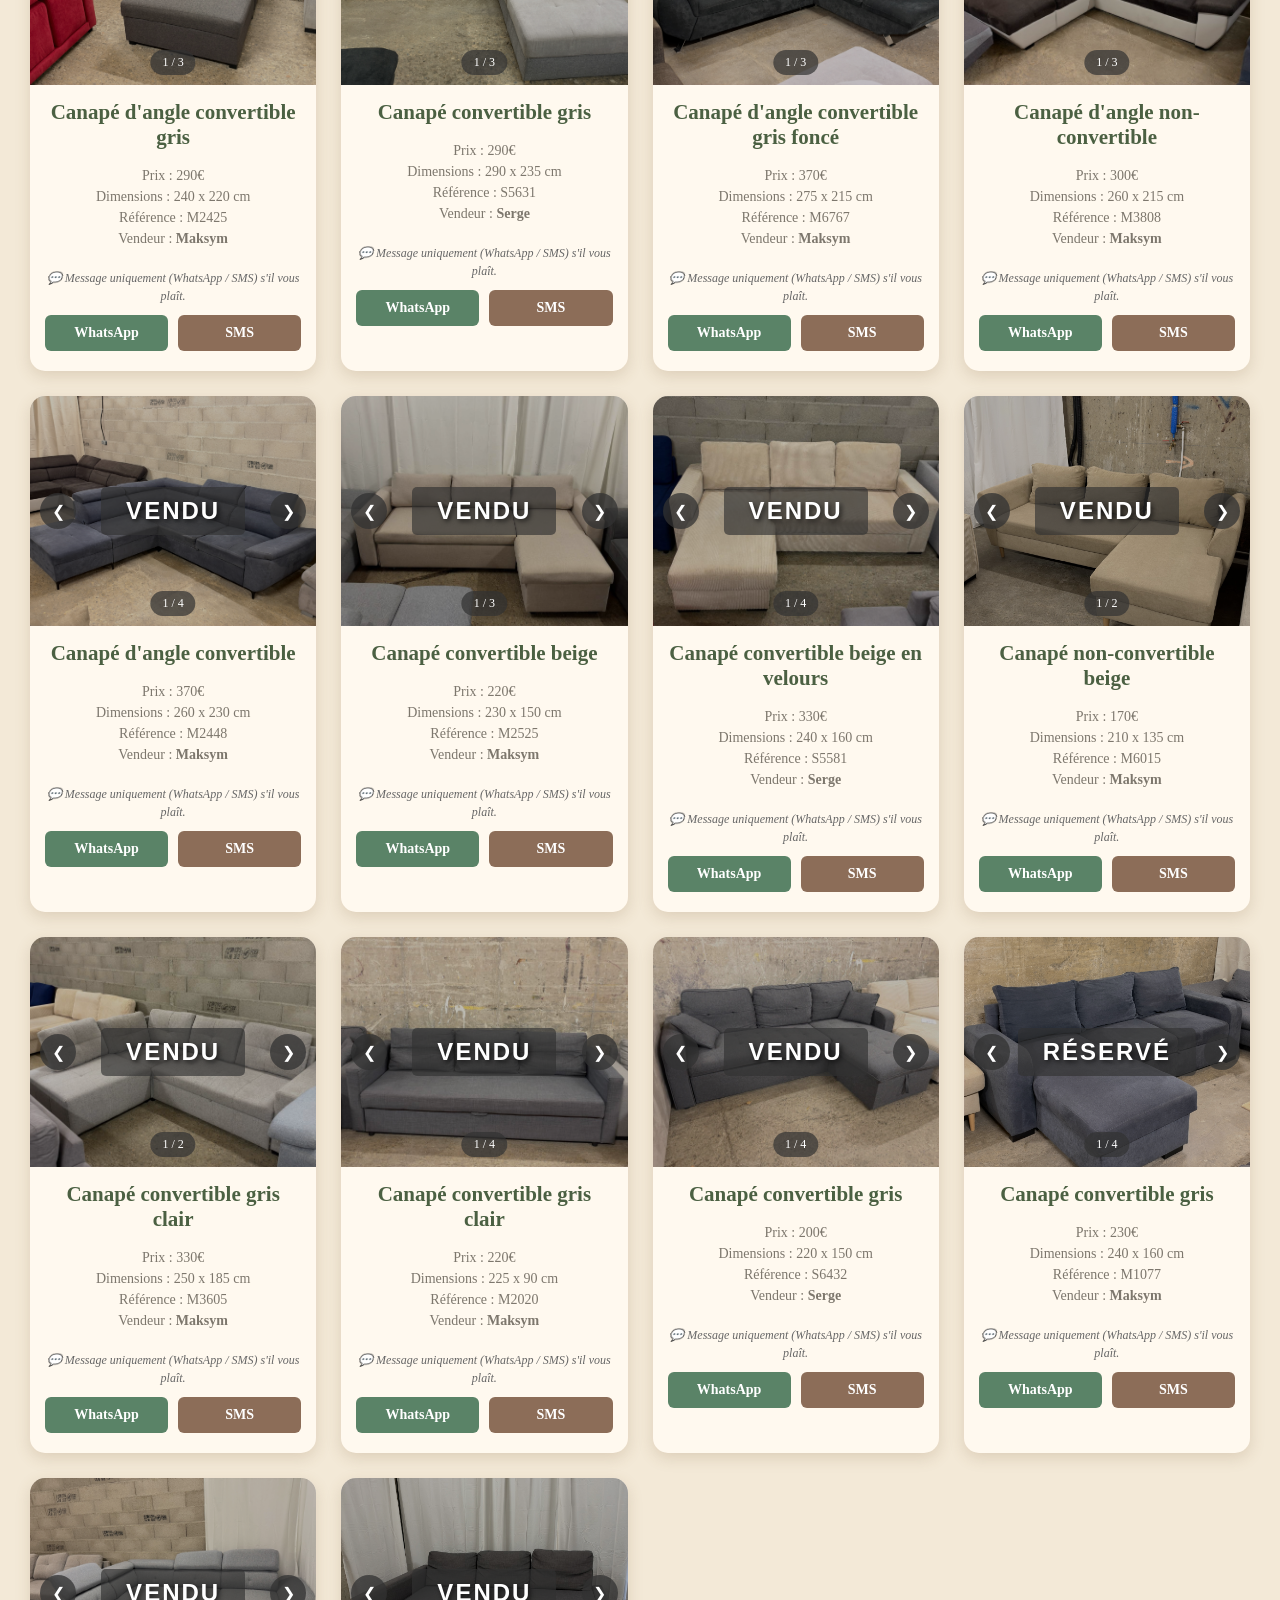
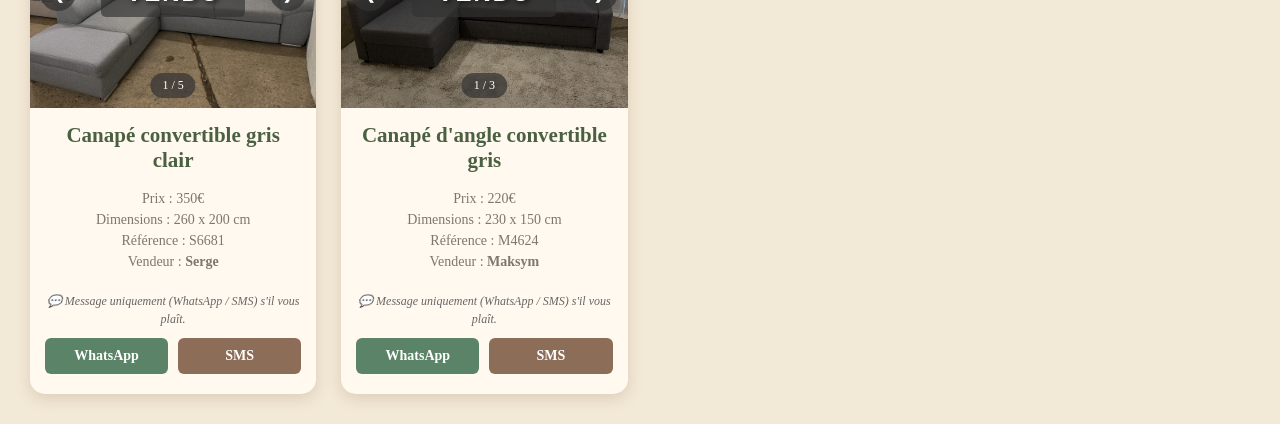
==== commit f80410fa: "update" ====
--- a/index.html
+++ b/index.html
@@ -115,72 +115,35 @@
 
     <!-- CATALOGUE -->
     <main id="catalog">
-      <!-- PRODUIT 0 -->
+      <!-- PRODUIT 1 -->
       <div class="card">
         <div class="gallery">
-          <img src="canape/gristissu1.JPG" alt="Canapé gris clair - photo 1" />
-          <img src="canape/gristissu2.JPG" alt="Canapé gris clair - photo 1" />
-          <img src="canape/gristissu3.JPG" alt="Canapé gris clair - photo 1" />
-        </div>
-
-        <h2>Canapé convertible gris</h2>
-        <p>Prix : 360€</p>
-        <p>Dimensions : 250 x 220 cm</p>
-        <p>Référence : S5695</p>
-        <p class="vendor-info">Vendeur : <strong>Serge</strong></p>
-
-        <p class="contact-note">
-          💬 Message uniquement (WhatsApp / SMS) s'il vous plaît.
-        </p>
-
-        <div class="contact-buttons">
-          <a
-            href="https://wa.me/33689306437?text=Bonjour%2C%20je%20suis%20int%C3%A9ress%C3%A9(e)%20par%20le%20canap%C3%A9%20convertible%20gris.%0A%0AR%C3%A9f%C3%A9rence%20%3A%20S5695%0APrix%20%3A%20360%20%E2%82%AC"
-            target="_blank"
-            rel="noopener"
-            class="btn-wa"
-          >
-            WhatsApp
-          </a>
-
-          <a
-            href="sms:+33689306437?body=Bonjour%2C%20je%20suis%20int%C3%A9ress%C3%A9(e)%20par%20le%20canap%C3%A9%20convertible%20gris.%0A%0AR%C3%A9f%C3%A9rence%20%3A%20S5695%0APrix%20%3A%20360%20%E2%82%AC"
-            class="btn-sms"
-          >
-            SMS
-          </a>
-        </div>
-      </div>
-
-      <!-- PRODUIT 1 -->
-      <div class="card sold">
-        <div class="gallery">
-          <img src="canape/griscool1.jpeg" alt="Canapé gris clair - photo 1" />
-          <img src="canape/griscool2.jpeg" alt="Canapé gris clair - photo 2" />
-        </div>
-
-        <h2>Canapé convertible gris clair avec poufs</h2>
-        <p>Prix : 320€</p>
-        <p>Dimensions : 265 x 165 cm</p>
-        <p>Référence : S1278</p>
-        <p class="vendor-info">Vendeur : <strong>Serge</strong></p>
-
-        <p class="contact-note">
-          💬 Message uniquement (WhatsApp / SMS) s'il vous plaît.
-        </p>
-
-        <div class="contact-buttons">
-          <a
-            href="https://wa.me/33689306437?text=Bonjour%2C%20je%20suis%20int%C3%A9ress%C3%A9(e)%20par%20le%20canap%C3%A9%20convertible%20gris%20clair%20avec%20poufs.%0A%0AR%C3%A9f%C3%A9rence%20%3A%20S1278%0APrix%20%3A%20320%20%E2%82%AC"
-            target="_blank"
-            rel="noopener"
-            class="btn-wa"
-          >
-            WhatsApp
-          </a>
-
-          <a
-            href="sms:+33689306437?body=Bonjour%2C%20je%20suis%20int%C3%A9ress%C3%A9(e)%20par%20le%20canap%C3%A9%20convertible%20gris%20clair%20avec%20poufs.%0A%0AR%C3%A9f%C3%A9rence%20%3A%20S1278%0APrix%20%3A%20320%20%E2%82%AC"
+          <img src="canape/blancgris1.JPG" alt="Canapé marron-gris - photo 1" />
+          <img src="canape/blancgris2.JPG" alt="Canapé marron-gris - photo 2" />
+          <img src="canape/blancgris3.JPG" alt="Canapé marron-gris - photo 3" />
+        </div>
+
+        <h2>Canapé non-convertible marron-blanc</h2>
+        <p>Prix : 260€</p>
+        <p>Dimensions : 280 x 220 cm</p>
+        <p>Référence : M1078</p>
+        <p class="vendor-info">Vendeur : <strong>Maksym</strong></p>
+
+        <p class="contact-note">
+          💬 Message uniquement (WhatsApp / SMS) s'il vous plaît.
+        </p>
+        <div class="contact-buttons">
+          <a
+            href="https://wa.me/33743567704?text=Bonjour%2C%20je%20suis%20int%C3%A9ress%C3%A9(e)%20par%20le%20canap%C3%A9%20non-convertible%20gris-blanc.%0A%0AR%C3%A9f%C3%A9rence%20%3A%20M1078%0APrix%20%3A%20260%20%E2%82%AC"
+            target="_blank"
+            rel="noopener"
+            class="btn-wa"
+          >
+            WhatsApp
+          </a>
+
+          <a
+            href="sms:+33743567704?body=Bonjour%2C%20je%20suis%20int%C3%A9ress%C3%A9(e)%20par%20le%20canap%C3%A9%20non-convertible%20gris-blanc.%0A%0AR%C3%A9f%C3%A9rence%20%3A%20M1078%0APrix%20%3A%20260%20%E2%82%AC"
             class="btn-sms"
           >
             SMS
@@ -189,17 +152,18 @@
       </div>
 
       <!-- PRODUIT 2 -->
-      <div class="card sold">
-        <div class="gallery">
-          <img src="canape/grisangle1.JPG" alt="Canapé d'angle - photo 1" />
-          <img src="canape/grisangle2.JPG" alt="Canapé d'angle - photo 2" />
-          <img src="canape/grisangle3.JPG" alt="Canapé d'angle - photo 3" />
-        </div>
-
-        <h2>Canapé d'angle convertible gris</h2>
-        <p>Prix : 290€</p>
-        <p>Dimensions : 240 x 220 cm</p>
-        <p>Référence : M2425</p>
+      <div class="card">
+        <div class="gallery">
+          <img src="canape/grispouf1.jpeg" alt="Canapé gris pouf - photo 1" />
+          <img src="canape/grispouf2.jpeg" alt="Canapé gris pouf - photo 2" />
+          <img src="canape/grispouf3.jpeg" alt="Canapé gris pouf - photo 3" />
+          <img src="canape/grispouf4.jpg" alt="Canapé gris pouf - photo 4" />
+        </div>
+
+        <h2>Canapé convertible gris avec poufs</h2>
+        <p>Prix : 240€</p>
+        <p>Dimensions : 250 x 145 cm</p>
+        <p>Référence : M1066</p>
         <p class="vendor-info">Vendeur : <strong>Maksym</strong></p>
 
         <p class="contact-note">
@@ -208,16 +172,16 @@
 
         <div class="contact-buttons">
           <a
-            href="https://wa.me/33743567704?text=Bonjour%2C%20je%20suis%20int%C3%A9ress%C3%A9(e)%20par%20le%20canap%C3%A9%20d%27angle%20convertible%20gris.%0A%0AR%C3%A9f%C3%A9rence%20%3A%20M2425%0APrix%20%3A%20290%20%E2%82%AC"
-            target="_blank"
-            rel="noopener"
-            class="btn-wa"
-          >
-            WhatsApp
-          </a>
-
-          <a
-            href="sms:+33743567704?body=Bonjour%2C%20je%20suis%20int%C3%A9ress%C3%A9(e)%20par%20le%20canap%C3%A9%20d%27angle%20convertible%20gris.%0A%0AR%C3%A9f%C3%A9rence%20%3A%20M2425%0APrix%20%3A%20290%20%E2%82%AC"
+            href="https://wa.me/33743567704?text=Bonjour%2C%20je%20suis%20int%C3%A9ress%C3%A9(e)%20par%20le%20canap%C3%A9%20convertible%20gris%20avec%20poufs.%0A%0AR%C3%A9f%C3%A9rence%20%3A%20M1066%0APrix%20%3A%20240%20%E2%82%AC"
+            target="_blank"
+            rel="noopener"
+            class="btn-wa"
+          >
+            WhatsApp
+          </a>
+
+          <a
+            href="sms:+33743567704?body=Bonjour%2C%20je%20suis%20int%C3%A9ress%C3%A9(e)%20par%20le%20canap%C3%A9%20convertible%20gris%20avec%20poufs.%0A%0AR%C3%A9f%C3%A9rence%20%3A%20M1066%0APrix%20%3A%20240%20%E2%82%AC"
             class="btn-sms"
           >
             SMS
@@ -228,33 +192,33 @@
       <!-- PRODUIT 3 -->
       <div class="card">
         <div class="gallery">
-          <img src="canape/gold1.JPG" alt="Canapé gris clair - photo 1" />
-          <img src="canape/gold2.JPG" alt="Canapé gris clair - photo 2" />
-          <img src="canape/gold3.JPG" alt="Canapé gris clair - photo 3" />
-        </div>
-
-        <h2>Canapé convertible gris beige pouf</h2>
-        <p>Prix : 330€</p>
-        <p>Dimensions : 280 x 160 cm</p>
-        <p>Référence : M2746</p>
-        <p class="vendor-info">Vendeur : <strong>Maksym</strong></p>
-
-        <p class="contact-note">
-          💬 Message uniquement (WhatsApp / SMS) s'il vous plaît.
-        </p>
-
-        <div class="contact-buttons">
-          <a
-            href="https://wa.me/33743567704?text=Bonjour%2C%20je%20suis%20int%C3%A9ress%C3%A9(e)%20par%20le%20canap%C3%A9%20convertible%20gris%20beige%20avec%20pouf.%0A%0AR%C3%A9f%C3%A9rence%20%3A%20M2746%0APrix%20%3A%20330%20%E2%82%AC"
-            target="_blank"
-            rel="noopener"
-            class="btn-wa"
-          >
-            WhatsApp
-          </a>
-
-          <a
-            href="sms:+33743567704?body=Bonjour%2C%20je%20suis%20int%C3%A9ress%C3%A9(e)%20par%20le%20canap%C3%A9%20convertible%20gris%20beige%20avec%20pouf.%0A%0AR%C3%A9f%C3%A9rence%20%3A%20M2746%0APrix%20%3A%20330%20%E2%82%AC"
+          <img src="canape/grisclair1.jpg" alt="Canapé gris clair - photo 1" />
+          <img src="canape/grisclair2.jpeg" alt="Canapé gris clair - photo 2" />
+          <img src="canape/grisclair3.jpeg" alt="Canapé gris clair - photo 3" />
+        </div>
+
+        <h2>Canapé non-convertible gris clair</h2>
+        <p>Prix : 230€</p>
+        <p>Dimensions : 265 x 160 cm</p>
+        <p>Référence : S6790</p>
+        <p class="vendor-info">Vendeur : <strong>Serge</strong></p>
+
+        <p class="contact-note">
+          💬 Message uniquement(WhatsApp / SMS) s'il vous plaît.
+        </p>
+
+        <div class="contact-buttons">
+          <a
+            href="https://wa.me/33689306437?text=Bonjour%2C%20je%20suis%20int%C3%A9ress%C3%A9(e)%20par%20le%20canap%C3%A9%20non-convertible%20gris%20clair.%0A%0AR%C3%A9f%C3%A9rence%20%3A%20S6790%0APrix%20%3A%20230%20%E2%82%AC"
+            target="_blank"
+            rel="noopener"
+            class="btn-wa"
+          >
+            WhatsApp
+          </a>
+
+          <a
+            href="sms:+33689306437?body=Bonjour%2C%20je%20suis%20int%C3%A9ress%C3%A9(e)%20par%20le%20canap%C3%A9%20non-convertible%20gris%20clair.%0A%0AR%C3%A9f%C3%A9rence%20%3A%20S6790%0APrix%20%3A%20230%20%E2%82%AC"
             class="btn-sms"
           >
             SMS
@@ -263,192 +227,6 @@
       </div>
 
       <!-- PRODUIT 4 -->
-      <div class="card">
-        <div class="gallery">
-          <img src="canape/grandpouf1.JPG" alt="Canapé gris clair - photo 1" />
-          <img src="canape/grandpouf2.JPG" alt="Canapé gris clair - photo 2" />
-          <img src="canape/grandpouf3.JPG" alt="Canapé gris clair - photo 3" />
-        </div>
-
-        <h2>Canapé convertible gris avec poufs</h2>
-        <p>Prix : 340€</p>
-        <p>Dimensions : 260 x 190 cm</p>
-        <p>Référence : S9795</p>
-        <p class="vendor-info">Vendeur : <strong>Serge</strong></p>
-
-        <p class="contact-note">
-          💬 Message uniquement (WhatsApp / SMS) s'il vous plaît.
-        </p>
-
-        <div class="contact-buttons">
-          <a
-            href="https://wa.me/33689306437?text=Bonjour%2C%20je%20suis%20int%C3%A9ress%C3%A9(e)%20par%20le%20canap%C3%A9%20convertible%20gris%20avec%20poufs.%0A%0AR%C3%A9f%C3%A9rence%20%3A%20S9795%0APrix%20%3A%20340%20%E2%82%AC"
-            target="_blank"
-            rel="noopener"
-            class="btn-wa"
-          >
-            WhatsApp
-          </a>
-
-          <a
-            href="sms:+33689306437?body=Bonjour%2C%20je%20suis%20int%C3%A9ress%C3%A9(e)%20par%20le%20canap%C3%A9%20convertible%20gris%20avec%20poufs.%0A%0AR%C3%A9f%C3%A9rence%20%3A%20S9795%0APrix%20%3A%20340%20%E2%82%AC"
-            class="btn-sms"
-          >
-            SMS
-          </a>
-        </div>
-      </div>
-
-      <!-- PRODUIT 5 -->
-      <div class="card sold">
-        <div class="gallery">
-          <img src="canape/grisgrand1.JPG" alt="Canapé gris clair - photo 1" />
-          <img src="canape/grisgrand2.JPG" alt="Canapé gris clair - photo 2" />
-          <img src="canape/grisgrand3.JPG" alt="Canapé gris clair - photo 3" />
-        </div>
-
-        <h2>Canapé convertible gris</h2>
-        <p>Prix : 290€</p>
-        <p>Dimensions : 290 x 235 cm</p>
-        <p>Référence : S5631</p>
-        <p class="vendor-info">Vendeur : <strong>Serge</strong></p>
-
-        <p class="contact-note">
-          💬 Message uniquement (WhatsApp / SMS) s'il vous plaît.
-        </p>
-
-        <div class="contact-buttons">
-          <a
-            href="https://wa.me/33689306437?text=Bonjour%2C%20je%20suis%20int%C3%A9ress%C3%A9(e)%20par%20le%20canap%C3%A9%20convertible%20gris.%0A%0AR%C3%A9f%C3%A9rence%20%3A%20S5631%0APrix%20%3A%20290%20%E2%82%AC"
-            target="_blank"
-            rel="noopener"
-            class="btn-wa"
-          >
-            WhatsApp
-          </a>
-
-          <a
-            href="sms:+33689306437?body=Bonjour%2C%20je%20suis%20int%C3%A9ress%C3%A9(e)%20par%20le%20canap%C3%A9%20convertible%20gris.%0A%0AR%C3%A9f%C3%A9rence%20%3A%20S5631%0APrix%20%3A%20290%20%E2%82%AC"
-            class="btn-sms"
-          >
-            SMS
-          </a>
-        </div>
-      </div>
-
-      <!-- PRODUIT 6 -->
-      <div class="card sold">
-        <div class="gallery">
-          <img src="canape/noirgrand1.JPG" alt="Canapé d'angle - photo 1" />
-          <img src="canape/noirgrand2.JPG" alt="Canapé d'angle - photo 2" />
-          <img src="canape/noirgrand3.JPG" alt="Canapé d'angle - photo 3" />
-        </div>
-
-        <h2>Canapé d'angle convertible gris foncé</h2>
-        <p>Prix : 370€</p>
-        <p>Dimensions : 275 x 215 cm</p>
-        <p>Référence : M6767</p>
-        <p class="vendor-info">Vendeur : <strong>Maksym</strong></p>
-
-        <p class="contact-note">
-          💬 Message uniquement (WhatsApp / SMS) s'il vous plaît.
-        </p>
-
-        <div class="contact-buttons">
-          <a
-            href="https://wa.me/33743567704?text=Bonjour%2C%20je%20suis%20int%C3%A9ress%C3%A9(e)%20par%20le%20canap%C3%A9%20d%27angle%20convertible%20gris%20fonc%C3%A9.%0A%0AR%C3%A9f%C3%A9rence%20%3A%20M6767%0APrix%20%3A%20370%20%E2%82%AC"
-            target="_blank"
-            rel="noopener"
-            class="btn-wa"
-          >
-            WhatsApp
-          </a>
-
-          <a
-            href="sms:+33743567704?body=Bonjour%2C%20je%20suis%20int%C3%A9ress%C3%A9(e)%20par%20le%20canap%C3%A9%20d%27angle%20convertible%20gris%20fonc%C3%A9.%0A%0AR%C3%A9f%C3%A9rence%20%3A%20M6767%0APrix%20%3A%20370%20%E2%82%AC"
-            class="btn-sms"
-          >
-            SMS
-          </a>
-        </div>
-      </div>
-
-      <!-- PRODUIT 7 -->
-      <div class="card">
-        <div class="gallery">
-          <img src="canape/noirneuf1.jpeg" alt="Canapé d'angle - photo 1" />
-          <img src="canape/noirneuf2.jpeg" alt="Canapé d'angle - photo 2" />
-          <img src="canape/noirneuf3.jpeg" alt="Canapé d'angle - photo 3" />
-        </div>
-
-        <h2>Canapé d'angle non-convertible</h2>
-        <p>Prix : 300€</p>
-        <p>Dimensions : 260 x 215 cm</p>
-        <p>Référence : M3808</p>
-        <p class="vendor-info">Vendeur : <strong>Maksym</strong></p>
-
-        <p class="contact-note">
-          💬 Message uniquement (WhatsApp / SMS) s'il vous plaît.
-        </p>
-
-        <div class="contact-buttons">
-          <a
-            href="https://wa.me/33743567704?text=Bonjour%2C%20je%20suis%20int%C3%A9ress%C3%A9(e)%20par%20le%20canap%C3%A9%20d%27angle%20non-convertible.%0A%0AR%C3%A9f%C3%A9rence%20%3A%20M3808%0APrix%20%3A%20300%20%E2%82%AC"
-            target="_blank"
-            rel="noopener"
-            class="btn-wa"
-          >
-            WhatsApp
-          </a>
-
-          <a
-            href="sms:+33743567704?body=Bonjour%2C%20je%20suis%20int%C3%A9ress%C3%A9(e)%20par%20le%20canap%C3%A9%20d%27angle%20non-convertible.%0A%0AR%C3%A9f%C3%A9rence%20%3A%20M3808%0APrix%20%3A%20300%20%E2%82%AC"
-            class="btn-sms"
-          >
-            SMS
-          </a>
-        </div>
-      </div>
-
-      <!-- PRODUIT 8 -->
-      <div class="card sold">
-        <div class="gallery">
-          <img src="canape/bleugris1.JPG" alt="Canapé bleu gris - photo 1" />
-          <img src="canape/bleugris2.JPG" alt="Canapé bleu gris - photo 2" />
-          <img src="canape/bleugris3.JPG" alt="Canapé bleu gris - photo 3" />
-          <img src="canape/bleugris4.JPG" alt="Canapé bleu gris - photo 4" />
-        </div>
-
-        <h2>Canapé d'angle convertible</h2>
-        <p>Prix : 370€</p>
-        <p>Dimensions : 260 x 230 cm</p>
-        <p>Référence : M2448</p>
-        <p class="vendor-info">Vendeur : <strong>Maksym</strong></p>
-
-        <p class="contact-note">
-          💬 Message uniquement (WhatsApp / SMS) s'il vous plaît.
-        </p>
-
-        <div class="contact-buttons">
-          <a
-            href="https://wa.me/33743567704?text=Bonjour%2C%20je%20suis%20int%C3%A9ress%C3%A9(e)%20par%20le%20canap%C3%A9%20d%27angle%20convertible.%0A%0AR%C3%A9f%C3%A9rence%20%3A%20M2448%0APrix%20%3A%20370%20%E2%82%AC"
-            target="_blank"
-            rel="noopener"
-            class="btn-wa"
-          >
-            WhatsApp
-          </a>
-
-          <a
-            href="sms:+33743567704?body=Bonjour%2C%20je%20suis%20int%C3%A9ress%C3%A9(e)%20par%20le%20canap%C3%A9%20d%27angle%20convertible.%0A%0AR%C3%A9f%C3%A9rence%20%3A%20M2448%0APrix%20%3A%20370%20%E2%82%AC"
-            class="btn-sms"
-          >
-            SMS
-          </a>
-        </div>
-      </div>
-
-      <!-- PRODUIT 9 -->
       <div class="card">
         <div class="gallery">
           <img src="canape/rouge1.jpeg" alt="Canapé rouge - photo 1" />
@@ -490,36 +268,220 @@
         </div>
       </div>
 
+      <!-- PRODUIT 5 -->
+      <div class="card">
+        <div class="gallery">
+          <img src="canape/grandpouf1.JPG" alt="Canapé gris clair - photo 1" />
+          <img src="canape/grandpouf2.JPG" alt="Canapé gris clair - photo 2" />
+          <img src="canape/grandpouf3.JPG" alt="Canapé gris clair - photo 3" />
+        </div>
+
+        <h2>Canapé convertible gris avec poufs</h2>
+        <p>Prix : 340€</p>
+        <p>Dimensions : 260 x 190 cm</p>
+        <p>Référence : S9795</p>
+        <p class="vendor-info">Vendeur : <strong>Serge</strong></p>
+
+        <p class="contact-note">
+          💬 Message uniquement (WhatsApp / SMS) s'il vous plaît.
+        </p>
+
+        <div class="contact-buttons">
+          <a
+            href="https://wa.me/33689306437?text=Bonjour%2C%20je%20suis%20int%C3%A9ress%C3%A9(e)%20par%20le%20canap%C3%A9%20convertible%20gris%20avec%20poufs.%0A%0AR%C3%A9f%C3%A9rence%20%3A%20S9795%0APrix%20%3A%20340%20%E2%82%AC"
+            target="_blank"
+            rel="noopener"
+            class="btn-wa"
+          >
+            WhatsApp
+          </a>
+
+          <a
+            href="sms:+33689306437?body=Bonjour%2C%20je%20suis%20int%C3%A9ress%C3%A9(e)%20par%20le%20canap%C3%A9%20convertible%20gris%20avec%20poufs.%0A%0AR%C3%A9f%C3%A9rence%20%3A%20S9795%0APrix%20%3A%20340%20%E2%82%AC"
+            class="btn-sms"
+          >
+            SMS
+          </a>
+        </div>
+      </div>
+
+      <!-- PRODUIT 6 -->
+      <div class="card">
+        <div class="gallery">
+          <img src="canape/gold1.JPG" alt="Canapé gris clair - photo 1" />
+          <img src="canape/gold2.JPG" alt="Canapé gris clair - photo 2" />
+          <img src="canape/gold3.JPG" alt="Canapé gris clair - photo 3" />
+        </div>
+
+        <h2>Canapé convertible gris beige pouf</h2>
+        <p>Prix : 330€</p>
+        <p>Dimensions : 280 x 160 cm</p>
+        <p>Référence : M2746</p>
+        <p class="vendor-info">Vendeur : <strong>Maksym</strong></p>
+
+        <p class="contact-note">
+          💬 Message uniquement (WhatsApp / SMS) s'il vous plaît.
+        </p>
+
+        <div class="contact-buttons">
+          <a
+            href="https://wa.me/33743567704?text=Bonjour%2C%20je%20suis%20int%C3%A9ress%C3%A9(e)%20par%20le%20canap%C3%A9%20convertible%20gris%20beige%20avec%20pouf.%0A%0AR%C3%A9f%C3%A9rence%20%3A%20M2746%0APrix%20%3A%20330%20%E2%82%AC"
+            target="_blank"
+            rel="noopener"
+            class="btn-wa"
+          >
+            WhatsApp
+          </a>
+
+          <a
+            href="sms:+33743567704?body=Bonjour%2C%20je%20suis%20int%C3%A9ress%C3%A9(e)%20par%20le%20canap%C3%A9%20convertible%20gris%20beige%20avec%20pouf.%0A%0AR%C3%A9f%C3%A9rence%20%3A%20M2746%0APrix%20%3A%20330%20%E2%82%AC"
+            class="btn-sms"
+          >
+            SMS
+          </a>
+        </div>
+      </div>
+
+      <!-- PRODUIT 7 -->
+      <div class="card reserved">
+        <div class="gallery">
+          <img src="canape/gristissu1.JPG" alt="Canapé gris clair - photo 1" />
+          <img src="canape/gristissu2.JPG" alt="Canapé gris clair - photo 1" />
+          <img src="canape/gristissu3.JPG" alt="Canapé gris clair - photo 1" />
+        </div>
+
+        <h2>Canapé convertible gris</h2>
+        <p>Prix : 360€</p>
+        <p>Dimensions : 250 x 220 cm</p>
+        <p>Référence : S5695</p>
+        <p class="vendor-info">Vendeur : <strong>Serge</strong></p>
+
+        <p class="contact-note">
+          💬 Message uniquement (WhatsApp / SMS) s'il vous plaît.
+        </p>
+
+        <div class="contact-buttons">
+          <a
+            href="https://wa.me/33689306437?text=Bonjour%2C%20je%20suis%20int%C3%A9ress%C3%A9(e)%20par%20le%20canap%C3%A9%20convertible%20gris.%0A%0AR%C3%A9f%C3%A9rence%20%3A%20S5695%0APrix%20%3A%20360%20%E2%82%AC"
+            target="_blank"
+            rel="noopener"
+            class="btn-wa"
+          >
+            WhatsApp
+          </a>
+
+          <a
+            href="sms:+33689306437?body=Bonjour%2C%20je%20suis%20int%C3%A9ress%C3%A9(e)%20par%20le%20canap%C3%A9%20convertible%20gris.%0A%0AR%C3%A9f%C3%A9rence%20%3A%20S5695%0APrix%20%3A%20360%20%E2%82%AC"
+            class="btn-sms"
+          >
+            SMS
+          </a>
+        </div>
+      </div>
+
+      <!-- PRODUIT 8 -->
+      <div class="card sold">
+        <div class="gallery">
+          <img src="canape/griscool1.jpeg" alt="Canapé gris clair - photo 1" />
+          <img src="canape/griscool2.jpeg" alt="Canapé gris clair - photo 2" />
+        </div>
+
+        <h2>Canapé convertible gris clair avec poufs</h2>
+        <p>Prix : 320€</p>
+        <p>Dimensions : 265 x 165 cm</p>
+        <p>Référence : S1278</p>
+        <p class="vendor-info">Vendeur : <strong>Serge</strong></p>
+
+        <p class="contact-note">
+          💬 Message uniquement (WhatsApp / SMS) s'il vous plaît.
+        </p>
+
+        <div class="contact-buttons">
+          <a
+            href="https://wa.me/33689306437?text=Bonjour%2C%20je%20suis%20int%C3%A9ress%C3%A9(e)%20par%20le%20canap%C3%A9%20convertible%20gris%20clair%20avec%20poufs.%0A%0AR%C3%A9f%C3%A9rence%20%3A%20S1278%0APrix%20%3A%20320%20%E2%82%AC"
+            target="_blank"
+            rel="noopener"
+            class="btn-wa"
+          >
+            WhatsApp
+          </a>
+
+          <a
+            href="sms:+33689306437?body=Bonjour%2C%20je%20suis%20int%C3%A9ress%C3%A9(e)%20par%20le%20canap%C3%A9%20convertible%20gris%20clair%20avec%20poufs.%0A%0AR%C3%A9f%C3%A9rence%20%3A%20S1278%0APrix%20%3A%20320%20%E2%82%AC"
+            class="btn-sms"
+          >
+            SMS
+          </a>
+        </div>
+      </div>
+
+      <!-- PRODUIT 9 -->
+      <div class="card sold">
+        <div class="gallery">
+          <img src="canape/grisangle1.JPG" alt="Canapé d'angle - photo 1" />
+          <img src="canape/grisangle2.JPG" alt="Canapé d'angle - photo 2" />
+          <img src="canape/grisangle3.JPG" alt="Canapé d'angle - photo 3" />
+        </div>
+
+        <h2>Canapé d'angle convertible gris</h2>
+        <p>Prix : 290€</p>
+        <p>Dimensions : 240 x 220 cm</p>
+        <p>Référence : M2425</p>
+        <p class="vendor-info">Vendeur : <strong>Maksym</strong></p>
+
+        <p class="contact-note">
+          💬 Message uniquement (WhatsApp / SMS) s'il vous plaît.
+        </p>
+
+        <div class="contact-buttons">
+          <a
+            href="https://wa.me/33743567704?text=Bonjour%2C%20je%20suis%20int%C3%A9ress%C3%A9(e)%20par%20le%20canap%C3%A9%20d%27angle%20convertible%20gris.%0A%0AR%C3%A9f%C3%A9rence%20%3A%20M2425%0APrix%20%3A%20290%20%E2%82%AC"
+            target="_blank"
+            rel="noopener"
+            class="btn-wa"
+          >
+            WhatsApp
+          </a>
+
+          <a
+            href="sms:+33743567704?body=Bonjour%2C%20je%20suis%20int%C3%A9ress%C3%A9(e)%20par%20le%20canap%C3%A9%20d%27angle%20convertible%20gris.%0A%0AR%C3%A9f%C3%A9rence%20%3A%20M2425%0APrix%20%3A%20290%20%E2%82%AC"
+            class="btn-sms"
+          >
+            SMS
+          </a>
+        </div>
+      </div>
+
       <!-- PRODUIT 10 -->
-      <div class="card">
-        <div class="gallery">
-          <img src="canape/grisclair1.jpg" alt="Canapé gris clair - photo 1" />
-          <img src="canape/grisclair2.jpeg" alt="Canapé gris clair - photo 2" />
-          <img src="canape/grisclair3.jpeg" alt="Canapé gris clair - photo 3" />
-        </div>
-
-        <h2>Canapé non-convertible gris clair</h2>
-        <p>Prix : 230€</p>
-        <p>Dimensions : 265 x 160 cm</p>
-        <p>Référence : S6790</p>
+      <div class="card sold">
+        <div class="gallery">
+          <img src="canape/grisgrand1.JPG" alt="Canapé gris clair - photo 1" />
+          <img src="canape/grisgrand2.JPG" alt="Canapé gris clair - photo 2" />
+          <img src="canape/grisgrand3.JPG" alt="Canapé gris clair - photo 3" />
+        </div>
+
+        <h2>Canapé convertible gris</h2>
+        <p>Prix : 290€</p>
+        <p>Dimensions : 290 x 235 cm</p>
+        <p>Référence : S5631</p>
         <p class="vendor-info">Vendeur : <strong>Serge</strong></p>
 
         <p class="contact-note">
-          💬 Message uniquement(WhatsApp / SMS) s'il vous plaît.
-        </p>
-
-        <div class="contact-buttons">
-          <a
-            href="https://wa.me/33689306437?text=Bonjour%2C%20je%20suis%20int%C3%A9ress%C3%A9(e)%20par%20le%20canap%C3%A9%20non-convertible%20gris%20clair.%0A%0AR%C3%A9f%C3%A9rence%20%3A%20S6790%0APrix%20%3A%20230%20%E2%82%AC"
-            target="_blank"
-            rel="noopener"
-            class="btn-wa"
-          >
-            WhatsApp
-          </a>
-
-          <a
-            href="sms:+33689306437?body=Bonjour%2C%20je%20suis%20int%C3%A9ress%C3%A9(e)%20par%20le%20canap%C3%A9%20non-convertible%20gris%20clair.%0A%0AR%C3%A9f%C3%A9rence%20%3A%20S6790%0APrix%20%3A%20230%20%E2%82%AC"
+          💬 Message uniquement (WhatsApp / SMS) s'il vous plaît.
+        </p>
+
+        <div class="contact-buttons">
+          <a
+            href="https://wa.me/33689306437?text=Bonjour%2C%20je%20suis%20int%C3%A9ress%C3%A9(e)%20par%20le%20canap%C3%A9%20convertible%20gris.%0A%0AR%C3%A9f%C3%A9rence%20%3A%20S5631%0APrix%20%3A%20290%20%E2%82%AC"
+            target="_blank"
+            rel="noopener"
+            class="btn-wa"
+          >
+            WhatsApp
+          </a>
+
+          <a
+            href="sms:+33689306437?body=Bonjour%2C%20je%20suis%20int%C3%A9ress%C3%A9(e)%20par%20le%20canap%C3%A9%20convertible%20gris.%0A%0AR%C3%A9f%C3%A9rence%20%3A%20S5631%0APrix%20%3A%20290%20%E2%82%AC"
             class="btn-sms"
           >
             SMS
@@ -528,7 +490,119 @@
       </div>
 
       <!-- PRODUIT 11 -->
-      <div class="card">
+      <div class="card sold">
+        <div class="gallery">
+          <img src="canape/noirgrand1.JPG" alt="Canapé d'angle - photo 1" />
+          <img src="canape/noirgrand2.JPG" alt="Canapé d'angle - photo 2" />
+          <img src="canape/noirgrand3.JPG" alt="Canapé d'angle - photo 3" />
+        </div>
+
+        <h2>Canapé d'angle convertible gris foncé</h2>
+        <p>Prix : 370€</p>
+        <p>Dimensions : 275 x 215 cm</p>
+        <p>Référence : M6767</p>
+        <p class="vendor-info">Vendeur : <strong>Maksym</strong></p>
+
+        <p class="contact-note">
+          💬 Message uniquement (WhatsApp / SMS) s'il vous plaît.
+        </p>
+
+        <div class="contact-buttons">
+          <a
+            href="https://wa.me/33743567704?text=Bonjour%2C%20je%20suis%20int%C3%A9ress%C3%A9(e)%20par%20le%20canap%C3%A9%20d%27angle%20convertible%20gris%20fonc%C3%A9.%0A%0AR%C3%A9f%C3%A9rence%20%3A%20M6767%0APrix%20%3A%20370%20%E2%82%AC"
+            target="_blank"
+            rel="noopener"
+            class="btn-wa"
+          >
+            WhatsApp
+          </a>
+
+          <a
+            href="sms:+33743567704?body=Bonjour%2C%20je%20suis%20int%C3%A9ress%C3%A9(e)%20par%20le%20canap%C3%A9%20d%27angle%20convertible%20gris%20fonc%C3%A9.%0A%0AR%C3%A9f%C3%A9rence%20%3A%20M6767%0APrix%20%3A%20370%20%E2%82%AC"
+            class="btn-sms"
+          >
+            SMS
+          </a>
+        </div>
+      </div>
+
+      <!-- PRODUIT 12 -->
+      <div class="card sold">
+        <div class="gallery">
+          <img src="canape/noirneuf1.jpeg" alt="Canapé d'angle - photo 1" />
+          <img src="canape/noirneuf2.jpeg" alt="Canapé d'angle - photo 2" />
+          <img src="canape/noirneuf3.jpeg" alt="Canapé d'angle - photo 3" />
+        </div>
+
+        <h2>Canapé d'angle non-convertible</h2>
+        <p>Prix : 300€</p>
+        <p>Dimensions : 260 x 215 cm</p>
+        <p>Référence : M3808</p>
+        <p class="vendor-info">Vendeur : <strong>Maksym</strong></p>
+
+        <p class="contact-note">
+          💬 Message uniquement (WhatsApp / SMS) s'il vous plaît.
+        </p>
+
+        <div class="contact-buttons">
+          <a
+            href="https://wa.me/33743567704?text=Bonjour%2C%20je%20suis%20int%C3%A9ress%C3%A9(e)%20par%20le%20canap%C3%A9%20d%27angle%20non-convertible.%0A%0AR%C3%A9f%C3%A9rence%20%3A%20M3808%0APrix%20%3A%20300%20%E2%82%AC"
+            target="_blank"
+            rel="noopener"
+            class="btn-wa"
+          >
+            WhatsApp
+          </a>
+
+          <a
+            href="sms:+33743567704?body=Bonjour%2C%20je%20suis%20int%C3%A9ress%C3%A9(e)%20par%20le%20canap%C3%A9%20d%27angle%20non-convertible.%0A%0AR%C3%A9f%C3%A9rence%20%3A%20M3808%0APrix%20%3A%20300%20%E2%82%AC"
+            class="btn-sms"
+          >
+            SMS
+          </a>
+        </div>
+      </div>
+
+      <!-- PRODUIT 13 -->
+      <div class="card sold">
+        <div class="gallery">
+          <img src="canape/bleugris1.JPG" alt="Canapé bleu gris - photo 1" />
+          <img src="canape/bleugris2.JPG" alt="Canapé bleu gris - photo 2" />
+          <img src="canape/bleugris3.JPG" alt="Canapé bleu gris - photo 3" />
+          <img src="canape/bleugris4.JPG" alt="Canapé bleu gris - photo 4" />
+        </div>
+
+        <h2>Canapé d'angle convertible</h2>
+        <p>Prix : 370€</p>
+        <p>Dimensions : 260 x 230 cm</p>
+        <p>Référence : M2448</p>
+        <p class="vendor-info">Vendeur : <strong>Maksym</strong></p>
+
+        <p class="contact-note">
+          💬 Message uniquement (WhatsApp / SMS) s'il vous plaît.
+        </p>
+
+        <div class="contact-buttons">
+          <a
+            href="https://wa.me/33743567704?text=Bonjour%2C%20je%20suis%20int%C3%A9ress%C3%A9(e)%20par%20le%20canap%C3%A9%20d%27angle%20convertible.%0A%0AR%C3%A9f%C3%A9rence%20%3A%20M2448%0APrix%20%3A%20370%20%E2%82%AC"
+            target="_blank"
+            rel="noopener"
+            class="btn-wa"
+          >
+            WhatsApp
+          </a>
+
+          <a
+            href="sms:+33743567704?body=Bonjour%2C%20je%20suis%20int%C3%A9ress%C3%A9(e)%20par%20le%20canap%C3%A9%20d%27angle%20convertible.%0A%0AR%C3%A9f%C3%A9rence%20%3A%20M2448%0APrix%20%3A%20370%20%E2%82%AC"
+            class="btn-sms"
+          >
+            SMS
+          </a>
+        </div>
+      </div>
+
+      <!-- PRODUIT 14 -->
+      <div class="card sold">
         <div class="gallery">
           <img src="canape/beigecoffre1.jpeg" alt="Canape beige - photo 1" />
           <img src="canape/beigecoffre2.jpeg" alt="Canape beige - photo 2" />
@@ -564,7 +638,7 @@
         </div>
       </div>
 
-      <!-- PRODUIT 12 -->
+      <!-- PRODUIT 15 -->
       <div class="card sold">
         <div class="gallery">
           <img
@@ -614,45 +688,7 @@
         </div>
       </div>
 
-      <!-- PRODUIT 13 -->
-      <div class="card">
-        <div class="gallery">
-          <img src="canape/grispouf1.jpeg" alt="Canapé gris pouf - photo 1" />
-          <img src="canape/grispouf2.jpeg" alt="Canapé gris pouf - photo 2" />
-          <img src="canape/grispouf3.jpeg" alt="Canapé gris pouf - photo 3" />
-          <img src="canape/grispouf4.jpg" alt="Canapé gris pouf - photo 4" />
-        </div>
-
-        <h2>Canapé convertible gris avec poufs</h2>
-        <p>Prix : 240€</p>
-        <p>Dimensions : 250 x 145 cm</p>
-        <p>Référence : M1066</p>
-        <p class="vendor-info">Vendeur : <strong>Maksym</strong></p>
-
-        <p class="contact-note">
-          💬 Message uniquement (WhatsApp / SMS) s'il vous plaît.
-        </p>
-
-        <div class="contact-buttons">
-          <a
-            href="https://wa.me/33743567704?text=Bonjour%2C%20je%20suis%20int%C3%A9ress%C3%A9(e)%20par%20le%20canap%C3%A9%20convertible%20gris%20avec%20poufs.%0A%0AR%C3%A9f%C3%A9rence%20%3A%20M1066%0APrix%20%3A%20240%20%E2%82%AC"
-            target="_blank"
-            rel="noopener"
-            class="btn-wa"
-          >
-            WhatsApp
-          </a>
-
-          <a
-            href="sms:+33743567704?body=Bonjour%2C%20je%20suis%20int%C3%A9ress%C3%A9(e)%20par%20le%20canap%C3%A9%20convertible%20gris%20avec%20poufs.%0A%0AR%C3%A9f%C3%A9rence%20%3A%20M1066%0APrix%20%3A%20240%20%E2%82%AC"
-            class="btn-sms"
-          >
-            SMS
-          </a>
-        </div>
-      </div>
-
-      <!-- PRODUIT 14 -->
+      <!-- PRODUIT 16 -->
       <div class="card sold">
         <div class="gallery">
           <img
@@ -694,7 +730,7 @@
         </div>
       </div>
 
-      <!-- PRODUIT 15 -->
+      <!-- PRODUIT 17 -->
       <div class="card sold">
         <div class="gallery">
           <img src="canape/grisbutton1.jpeg" alt="Canape gris - photo 1" />
@@ -730,8 +766,8 @@
         </div>
       </div>
 
-      <!-- PRODUIT 16 -->
-      <div class="card">
+      <!-- PRODUIT 18 -->
+      <div class="card sold">
         <div class="gallery">
           <img
             src="canape/lanosgris1.jpeg"
@@ -780,7 +816,7 @@
         </div>
       </div>
 
-      <!-- PRODUIT 17 -->
+      <!-- PRODUIT 19 -->
       <div class="card sold">
         <div class="gallery">
           <img src="canape/grisfonce1.jpeg" alt="Canapé gris fonce - photo 1" />
@@ -817,8 +853,8 @@
         </div>
       </div>
 
-      <!-- PRODUIT 18 -->
-      <div class="card">
+      <!-- PRODUIT 20 -->
+      <div class="card reserved">
         <div class="gallery">
           <img src="canape/velours1.JPG" alt="Canapé gris velours - photo 1" />
           <img src="canape/velours2.JPG" alt="Canapé gris velours - photo 2" />
@@ -855,43 +891,7 @@
         </div>
       </div>
 
-      <!-- PRODUIT 19 -->
-      <div class="card">
-        <div class="gallery">
-          <img src="canape/blancgris1.JPG" alt="Canapé marron-gris - photo 1" />
-          <img src="canape/blancgris2.JPG" alt="Canapé marron-gris - photo 2" />
-          <img src="canape/blancgris3.JPG" alt="Canapé marron-gris - photo 3" />
-        </div>
-
-        <h2>Canapé non-convertible marron-blanc</h2>
-        <p>Prix : 260€</p>
-        <p>Dimensions : 280 x 220 cm</p>
-        <p>Référence : M1078</p>
-        <p class="vendor-info">Vendeur : <strong>Maksym</strong></p>
-
-        <p class="contact-note">
-          💬 Message uniquement (WhatsApp / SMS) s'il vous plaît.
-        </p>
-        <div class="contact-buttons">
-          <a
-            href="https://wa.me/33743567704?text=Bonjour%2C%20je%20suis%20int%C3%A9ress%C3%A9(e)%20par%20le%20canap%C3%A9%20non-convertible%20gris-blanc.%0A%0AR%C3%A9f%C3%A9rence%20%3A%20M1078%0APrix%20%3A%20260%20%E2%82%AC"
-            target="_blank"
-            rel="noopener"
-            class="btn-wa"
-          >
-            WhatsApp
-          </a>
-
-          <a
-            href="sms:+33743567704?body=Bonjour%2C%20je%20suis%20int%C3%A9ress%C3%A9(e)%20par%20le%20canap%C3%A9%20non-convertible%20gris-blanc.%0A%0AR%C3%A9f%C3%A9rence%20%3A%20M1078%0APrix%20%3A%20260%20%E2%82%AC"
-            class="btn-sms"
-          >
-            SMS
-          </a>
-        </div>
-      </div>
-
-      <!-- PRODUIT 20 -->
+      <!-- PRODUIT 21 -->
       <div class="card sold">
         <div class="gallery">
           <img src="canape/clair1.jpg" alt="Canapé gris clair - photo 1" />
@@ -930,8 +930,8 @@
         </div>
       </div>
 
-      <!-- PRODUIT 21 -->
-      <div class="card">
+      <!-- PRODUIT 22 -->
+      <div class="card sold">
         <div class="gallery">
           <img src="canape/lanosgris1.jpg" alt="Canapé d'angle - photo 1" />
           <img src="canape/lanosgris2.jpg" alt="Canapé d'angle - photo 2" />
